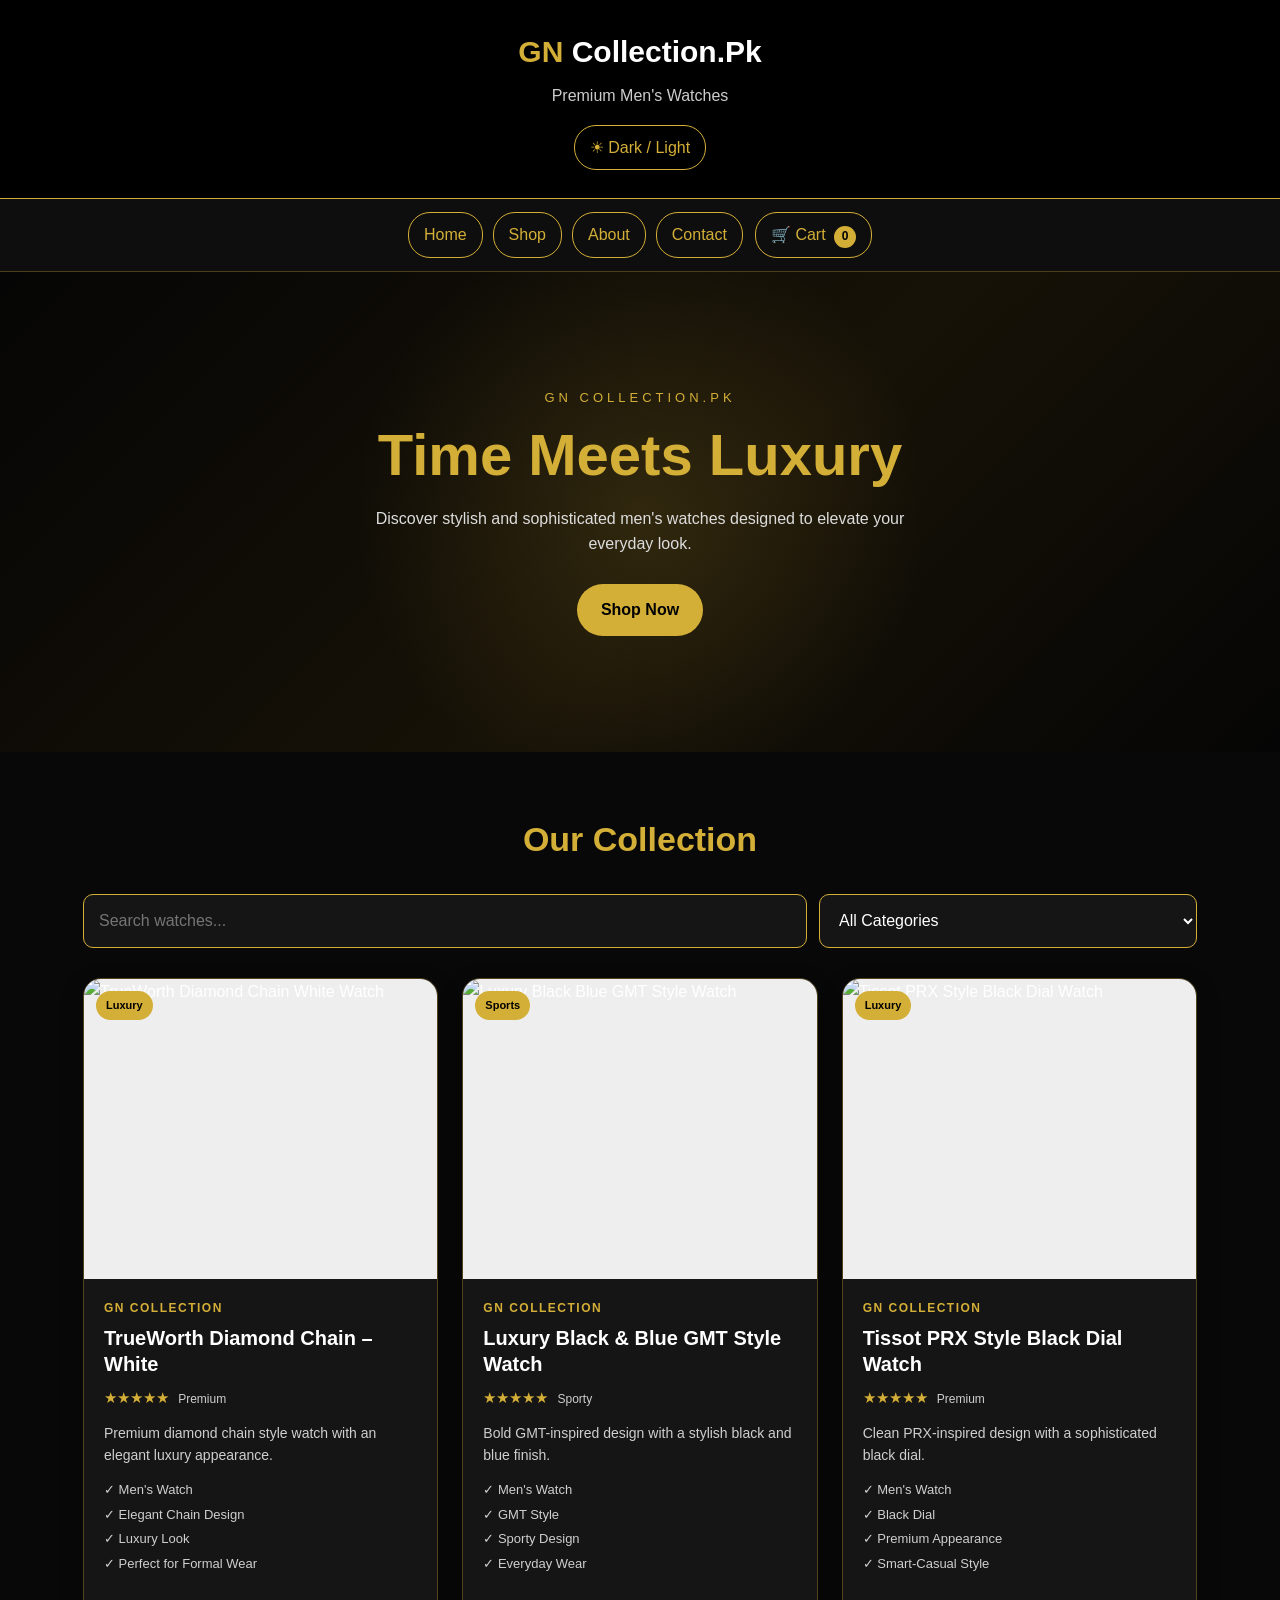
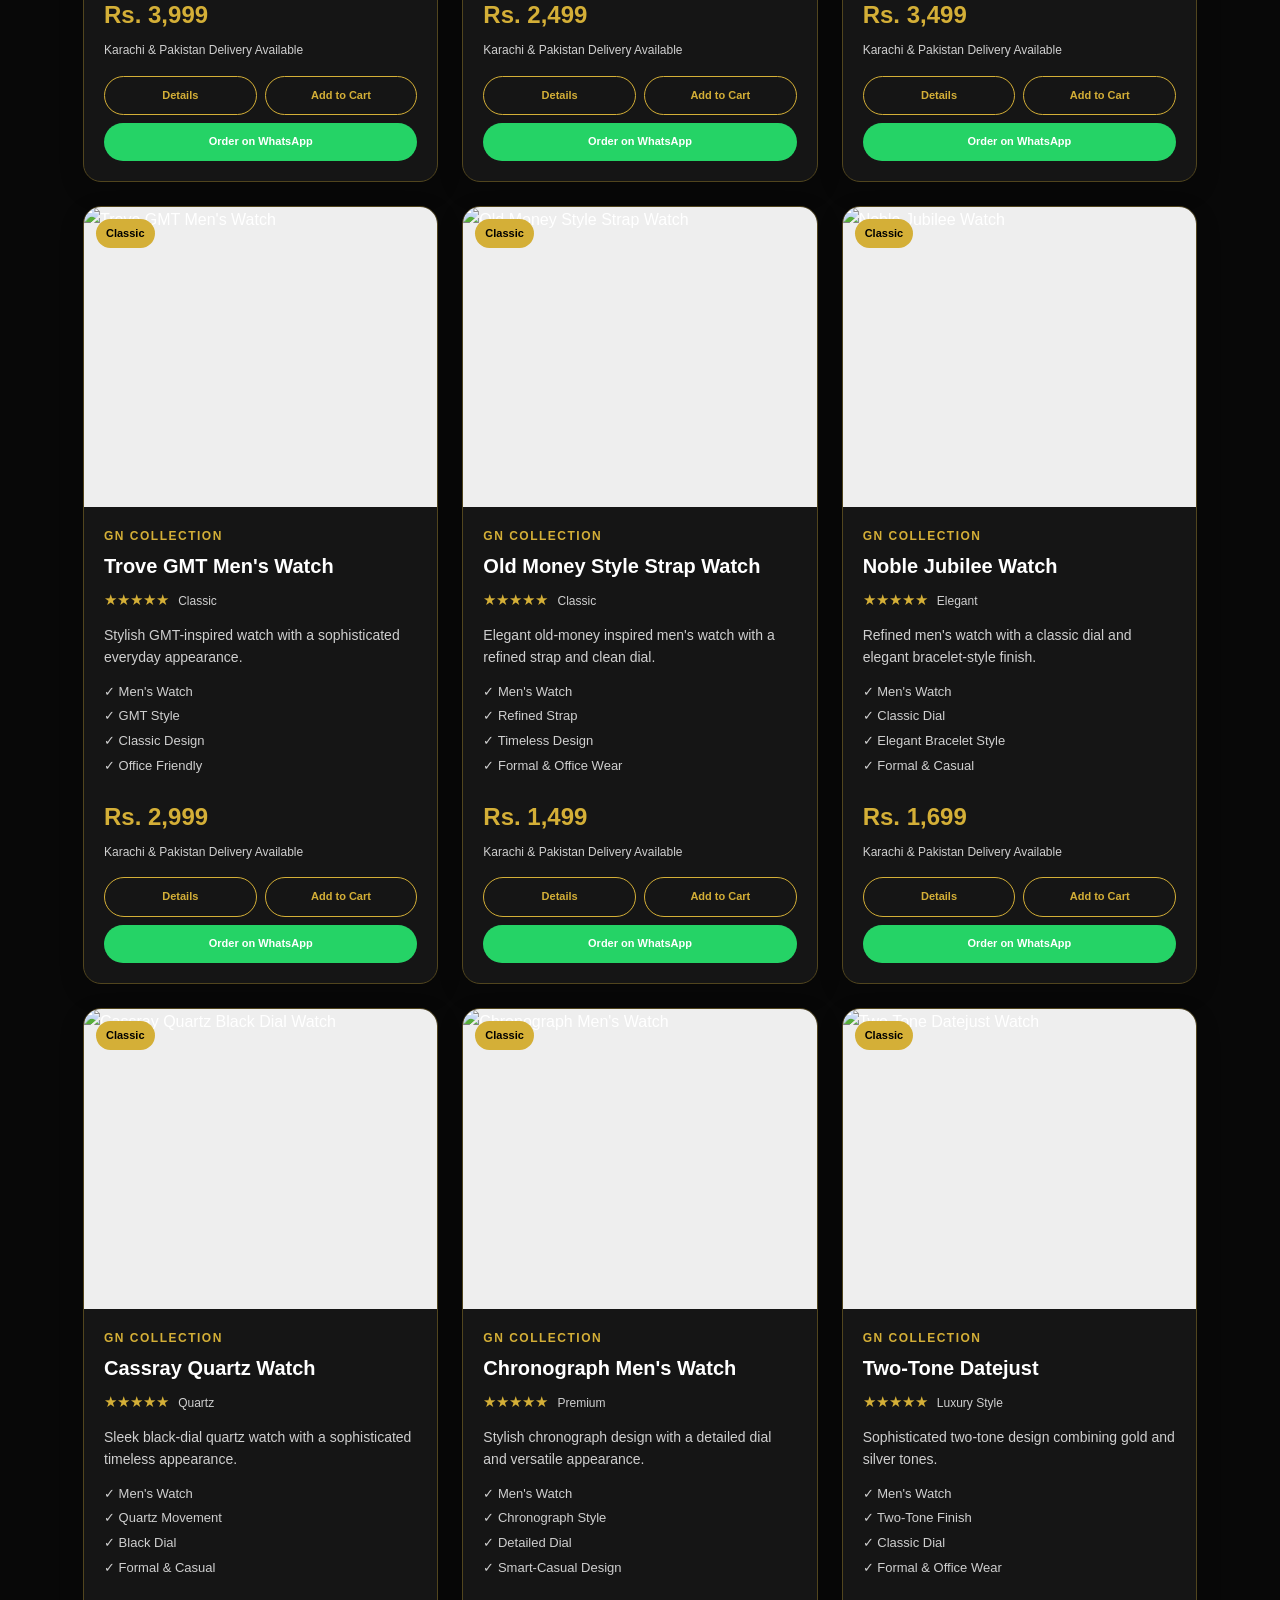
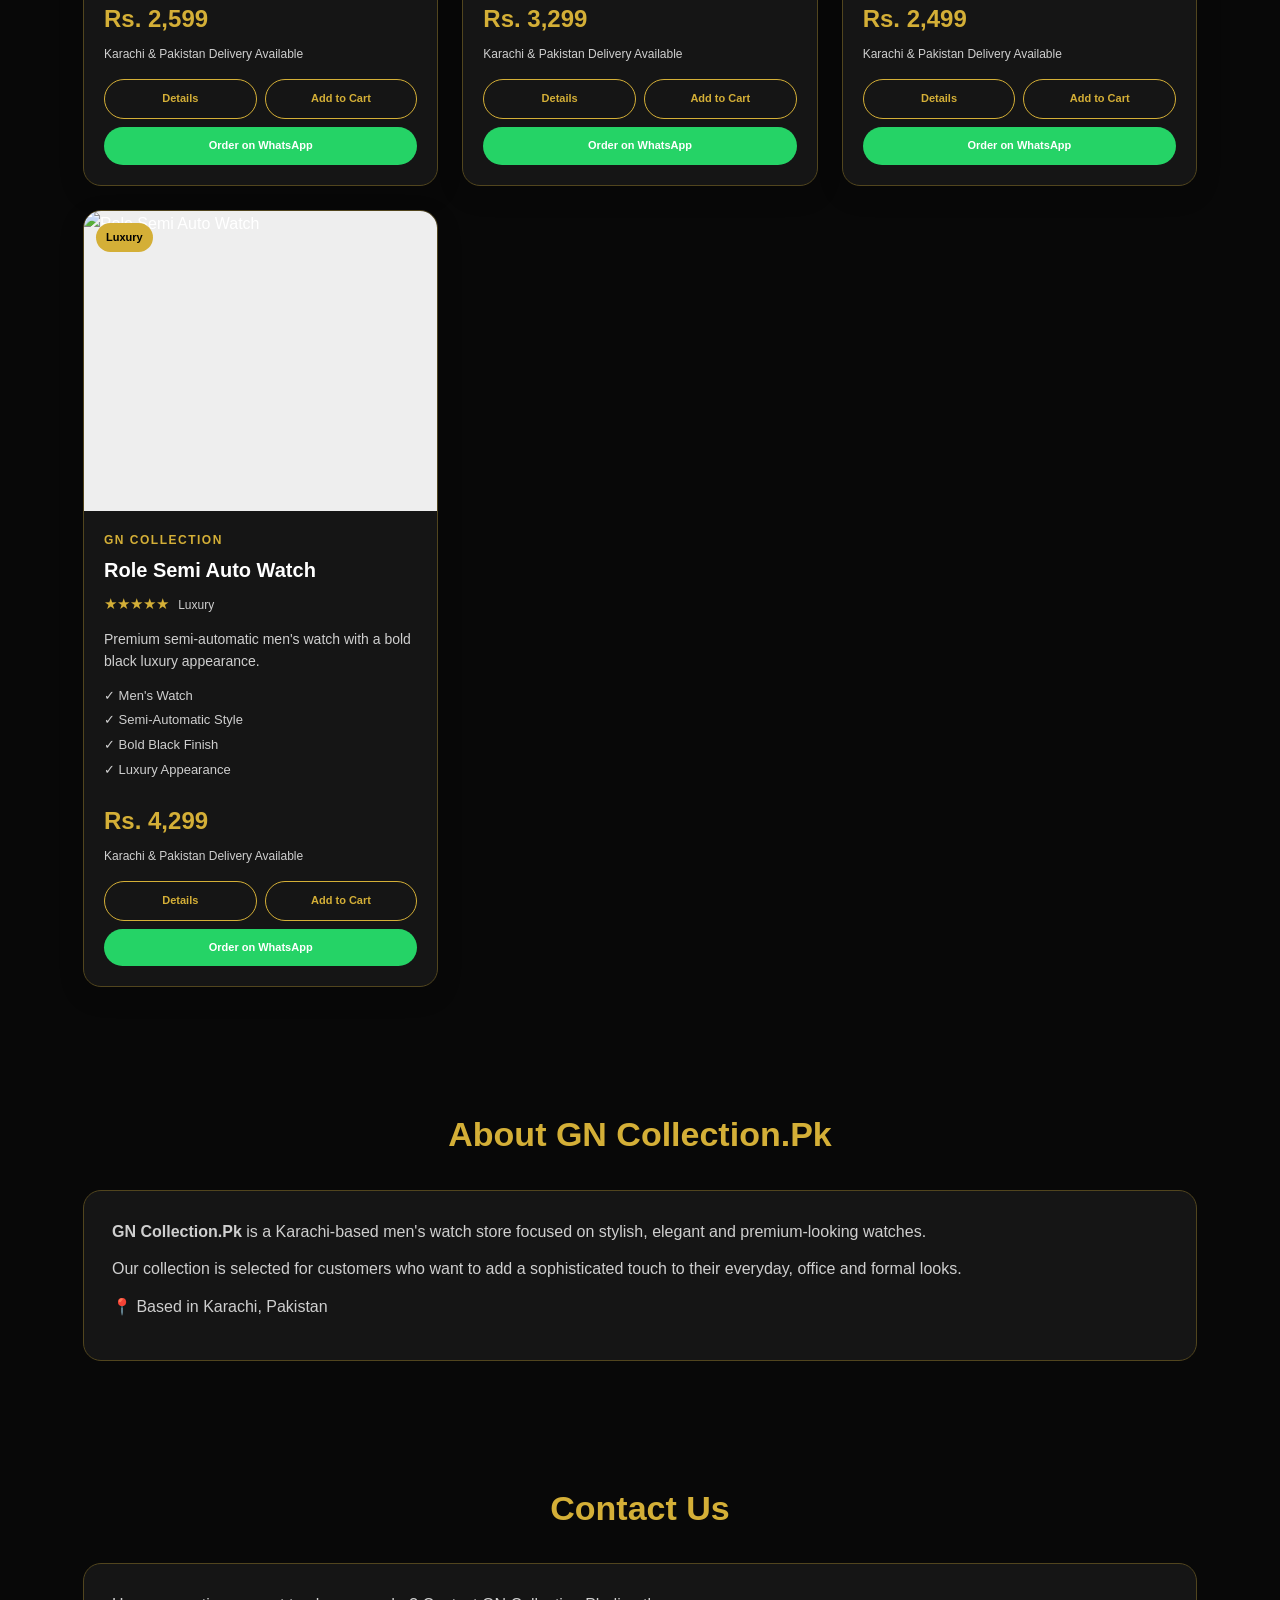
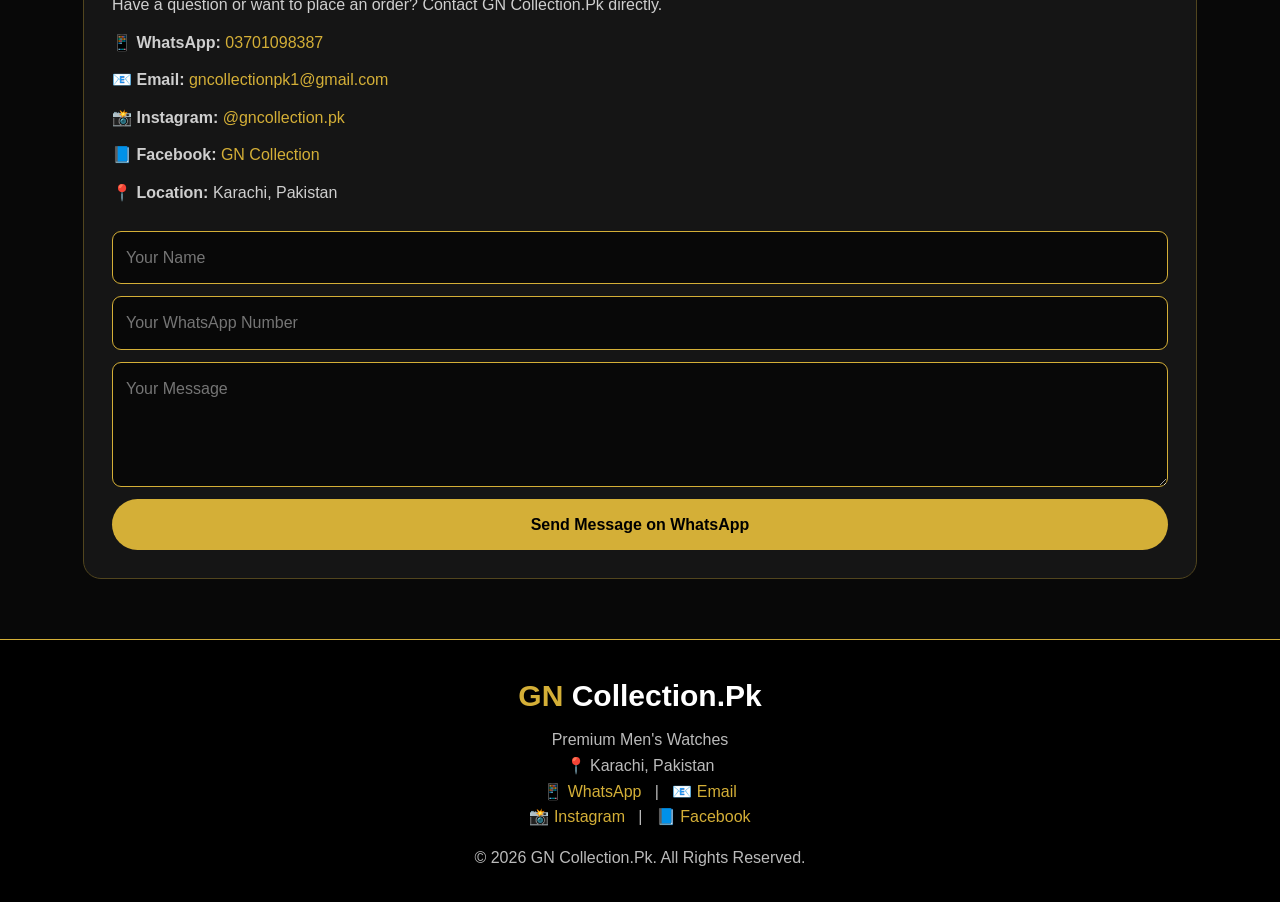
==== index.html @ aed79a35 "Rename index(3).html to index.html" ====
<!DOCTYPE html>
<html lang="en">

<head>
    <meta charset="UTF-8">

    <meta
        name="viewport"
        content="width=device-width, initial-scale=1.0"
    >

    <meta
        name="description"
        content="GN Collection.Pk - Premium men's watches in Karachi, Pakistan."
    >

    <title>GN Collection.Pk | Luxury Watches</title>

    <link
        rel="stylesheet"
        href="style.css"
    >
</head>

<body>

<!-- =========================
     HEADER
========================= -->

<header class="header">

    <div class="logo">
        GN <span>Collection.Pk</span>
    </div>

    <p>
        Premium Men's Watches
    </p>

    <button
        id="themeBtn"
        class="theme-btn"
        type="button"
    >
        ☀ Dark / Light
    </button>

</header>


<!-- =========================
     NAVBAR
========================= -->

<nav class="navbar">

    <div class="nav-links">

        <a href="#home">
            Home
        </a>

        <a href="#products">
            Shop
        </a>

        <a href="#about">
            About
        </a>

        <a href="#contact">
            Contact
        </a>

    </div>

    <button
        id="cartBtn"
        class="cart-button"
        type="button"
    >
        🛒 Cart
        <span id="cartCount">0</span>
    </button>

</nav>
<!-- =========================
     HERO SECTION
========================= -->

<section
    id="home"
    class="hero"
>

    <div class="hero-content">

        <p class="small-heading">
            GN COLLECTION.PK
        </p>

        <h1>
            Time Meets Luxury
        </h1>

        <p>
            Discover stylish and sophisticated men's watches
            designed to elevate your everyday look.
        </p>

        <a
            href="#products"
            class="gold-btn"
        >
            Shop Now
        </a>

    </div>

</section>


<!-- =========================
     PRODUCTS SECTION START
========================= -->

<section
    id="products"
    class="section"
>

    <h2>
        Our Collection
    </h2>

    <div class="filters">

        <input
            type="search"
            id="searchInput"
            placeholder="Search watches..."
            autocomplete="off"
        >

        <select id="categoryFilter">

            <option value="all">
                All Categories
            </option>

            <option value="luxury">
                Luxury
            </option>

            <option value="classic">
                Classic
            </option>

            <option value="sports">
                Sports
            </option>

        </select>

    </div>

    <div class="products-grid">
      <!-- =========================
     PRODUCT 1
========================= -->

        <article
            class="product-card"
            data-name="TrueWorth Diamond Chain White"
            data-category="luxury"
            data-product="TrueWorth Diamond Chain – White"
            data-price="3999"
            data-image="https://ahmedwatchs.com/wp-content/uploads/2026/08/IMG_1104-2-768x1024.webp"
            data-description="A premium diamond chain style men's watch designed for a luxurious and elegant appearance. Perfect for formal events, office wear and sophisticated outfits."
        >

            <div class="product-image">

                <span class="badge">
                    Luxury
                </span>

                <img
                    src="https://ahmedwatchs.com/wp-content/uploads/2026/08/IMG_1104-2-768x1024.webp"
                    alt="TrueWorth Diamond Chain White Watch"
                    loading="lazy"
                >

            </div>

            <div class="product-content">

                <span class="brand">
                    GN COLLECTION
                </span>

                <h3>
                    TrueWorth Diamond Chain – White
                </h3>

                <div class="stars">
                    ★★★★★
                    <span>Premium</span>
                </div>

                <p class="description">
                    Premium diamond chain style watch
                    with an elegant luxury appearance.
                </p>

                <ul class="features">
                    <li>✓ Men's Watch</li>
                    <li>✓ Elegant Chain Design</li>
                    <li>✓ Luxury Look</li>
                    <li>✓ Perfect for Formal Wear</li>
                </ul>

                <div class="price">
                    Rs. 3,999
                </div>

                <p class="delivery">
                    Karachi & Pakistan Delivery Available
                </p>

                <div class="product-buttons">

                    <button
                        class="details-btn"
                        type="button"
                    >
                        Details
                    </button>

                    <button
                        class="cart-btn"
                        type="button"
                    >
                        Add to Cart
                    </button>

                    <button
                        class="whatsapp-btn"
                        type="button"
                    >
                        Order on WhatsApp
                    </button>

                </div>

            </div>

        </article>


<!-- =========================
     PRODUCT 2
========================= -->

        <article
            class="product-card"
            data-name="Luxury Black Blue GMT Style Watch for Men"
            data-category="sports"
            data-product="Luxury Black & Blue GMT Style Watch for Men"
            data-price="2499"
            data-image="https://encrypted-tbn2.gstatic.com/images?q=tbn:ANd9GcTrc7oJUmNG7_oWK8KEg7Tzx_5FghoYUzKWG0Pr5sEJPsDsTeEPo"
            data-description="A bold black and blue GMT style men's watch designed for a sporty yet premium appearance. Suitable for everyday and smart-casual wear."
        >

            <div class="product-image">

                <span class="badge">
                    Sports
                </span>

                <img
                    src="https://encrypted-tbn2.gstatic.com/images?q=tbn:ANd9GcTrc7oJUmNG7_oWK8KEg7Tzx_5FghoYUzKWG0Pr5sEJPsDsTeEPo"
                    alt="Luxury Black Blue GMT Style Watch"
                    loading="lazy"
                >

            </div>

            <div class="product-content">

                <span class="brand">
                    GN COLLECTION
                </span>

                <h3>
                    Luxury Black & Blue GMT Style Watch
                </h3>

                <div class="stars">
                    ★★★★★
                    <span>Sporty</span>
                </div>

                <p class="description">
                    Bold GMT-inspired design with a
                    stylish black and blue finish.
                </p>

                <ul class="features">
                    <li>✓ Men's Watch</li>
                    <li>✓ GMT Style</li>
                    <li>✓ Sporty Design</li>
                    <li>✓ Everyday Wear</li>
                </ul>

                <div class="price">
                    Rs. 2,499
                </div>

                <p class="delivery">
                    Karachi & Pakistan Delivery Available
                </p>

                <div class="product-buttons">

                    <button
                        class="details-btn"
                        type="button"
                    >
                        Details
                    </button>

                    <button
                        class="cart-btn"
                        type="button"
                    >
                        Add to Cart
                    </button>

                    <button
                        class="whatsapp-btn"
                        type="button"
                    >
                        Order on WhatsApp
                    </button>

                </div>

            </div>

        </article>


<!-- =========================
     PRODUCT 3
========================= -->

        <article
            class="product-card"
            data-name="Tissot PRX Style Black Dial Watch"
            data-category="luxury"
            data-product="Tissot PRX Style Black Dial Watch"
            data-price="3499"
            data-image="https://cdn.shopify.com/s/files/1/0795/6879/7935/files/39588_t137.407.11.051.00.jpg?v=1771248951"
            data-description="A sleek PRX-inspired men's watch featuring a sophisticated black dial and premium integrated bracelet style. Ideal for formal and smart-casual outfits."
        >

            <div class="product-image">

                <span class="badge">
                    Luxury
                </span>

                <img
                    src="https://cdn.shopify.com/s/files/1/0795/6879/7935/files/39588_t137.407.11.051.00.jpg?v=1771248951"
                    alt="Tissot PRX Style Black Dial Watch"
                    loading="lazy"
                >

            </div>

            <div class="product-content">

                <span class="brand">
                    GN COLLECTION
                </span>

                <h3>
                    Tissot PRX Style Black Dial Watch
                </h3>

                <div class="stars">
                    ★★★★★
                    <span>Premium</span>
                </div>

                <p class="description">
                    Clean PRX-inspired design with a
                    sophisticated black dial.
                </p>

                <ul class="features">
                    <li>✓ Men's Watch</li>
                    <li>✓ Black Dial</li>
                    <li>✓ Premium Appearance</li>
                    <li>✓ Smart-Casual Style</li>
                </ul>

                <div class="price">
                    Rs. 3,499
                </div>

                <p class="delivery">
                    Karachi & Pakistan Delivery Available
                </p>

                <div class="product-buttons">

                    <button
                        class="details-btn"
                        type="button"
                    >
                        Details
                    </button>

                    <button
                        class="cart-btn"
                        type="button"
                    >
                        Add to Cart
                    </button>

                    <button
                        class="whatsapp-btn"
                        type="button"
                    >
                        Order on WhatsApp
                    </button>

                </div>

            </div>

        </article>
        <!-- =========================
     PRODUCT 4
========================= -->

        <article
            class="product-card"
            data-name="Trove GMT Men's Watch"
            data-category="classic"
            data-product="Trove GMT Men's Watch"
            data-price="2999"
            data-image="https://dreamspakistan.com/cdn/shop/files/74692_large.png?v=1760513655"
            data-description="A refined GMT-style men's watch with a versatile classic design. Perfect for everyday wear, office outfits and smart-casual styling."
        >

            <div class="product-image">

                <span class="badge">
                    Classic
                </span>

                <img
                    src="https://dreamspakistan.com/cdn/shop/files/74692_large.png?v=1760513655"
                    alt="Trove GMT Men's Watch"
                    loading="lazy"
                >

            </div>

            <div class="product-content">

                <span class="brand">
                    GN COLLECTION
                </span>

                <h3>
                    Trove GMT Men's Watch
                </h3>

                <div class="stars">
                    ★★★★★
                    <span>Classic</span>
                </div>

                <p class="description">
                    Stylish GMT-inspired watch with a
                    sophisticated everyday appearance.
                </p>

                <ul class="features">
                    <li>✓ Men's Watch</li>
                    <li>✓ GMT Style</li>
                    <li>✓ Classic Design</li>
                    <li>✓ Office Friendly</li>
                </ul>

                <div class="price">
                    Rs. 2,999
                </div>

                <p class="delivery">
                    Karachi & Pakistan Delivery Available
                </p>

                <div class="product-buttons">

                    <button
                        class="details-btn"
                        type="button"
                    >
                        Details
                    </button>

                    <button
                        class="cart-btn"
                        type="button"
                    >
                        Add to Cart
                    </button>

                    <button
                        class="whatsapp-btn"
                        type="button"
                    >
                        Order on WhatsApp
                    </button>

                </div>

            </div>

        </article>


<!-- =========================
     PRODUCT 5
========================= -->

        <article
            class="product-card"
            data-name="Old Money Style Strap Watch"
            data-category="classic"
            data-product="Old Money Style Strap Watch"
            data-price="1499"
            data-image="https://encrypted-tbn0.gstatic.com/images?q=tbn:ANd9GcQk8qcs5dX7FuO2rkWTfQ1q2J4iXPY_sTSKDw&s"
            data-description="Elegant old-money inspired men's watch with a refined strap, clean dial and timeless design. Perfect for formal wear, office looks and smart casual outfits."
        >

            <div class="product-image">

                <span class="badge">
                    Classic
                </span>

                <img
                    src="https://encrypted-tbn0.gstatic.com/images?q=tbn:ANd9GcQk8qcs5dX7FuO2rkWTfQ1q2J4iXPY_sTSKDw&s"
                    alt="Old Money Style Strap Watch"
                    loading="lazy"
                >

            </div>

            <div class="product-content">

                <span class="brand">
                    GN COLLECTION
                </span>

                <h3>
                    Old Money Style Strap Watch
                </h3>

                <div class="stars">
                    ★★★★★
                    <span>Classic</span>
                </div>

                <p class="description">
                    Elegant old-money inspired men's watch
                    with a refined strap and clean dial.
                </p>

                <ul class="features">
                    <li>✓ Men's Watch</li>
                    <li>✓ Refined Strap</li>
                    <li>✓ Timeless Design</li>
                    <li>✓ Formal & Office Wear</li>
                </ul>

                <div class="price">
                    Rs. 1,499
                </div>

                <p class="delivery">
                    Karachi & Pakistan Delivery Available
                </p>

                <div class="product-buttons">

                    <button
                        class="details-btn"
                        type="button"
                    >
                        Details
                    </button>

                    <button
                        class="cart-btn"
                        type="button"
                    >
                        Add to Cart
                    </button>

                    <button
                        class="whatsapp-btn"
                        type="button"
                    >
                        Order on WhatsApp
                    </button>

                </div>

            </div>

        </article>


<!-- =========================
     PRODUCT 6
========================= -->

        <article
            class="product-card"
            data-name="Noble Jubilee Watch"
            data-category="classic"
            data-product="Noble Jubilee Watch"
            data-price="1699"
            data-image="https://ahmedwatchs.com/wp-content/uploads/2026/09/WhatsApp-Image-2026-09-14-at-5.52.17-PM-1.webp"
            data-description="A refined and timeless men's watch designed for a sophisticated everyday look. The Noble Jubilee Watch combines a classic dial with an elegant bracelet-style finish, making it a versatile choice for office wear, formal occasions and smart casual outfits."
        >

            <div class="product-image">

                <span class="badge">
                    Classic
                </span>

                <img
                    src="https://ahmedwatchs.com/wp-content/uploads/2026/09/WhatsApp-Image-2026-09-14-at-5.52.17-PM-1.webp"
                    alt="Noble Jubilee Watch"
                    loading="lazy"
                >

            </div>

            <div class="product-content">

                <span class="brand">
                    GN COLLECTION
                </span>

                <h3>
                    Noble Jubilee Watch
                </h3>

                <div class="stars">
                    ★★★★★
                    <span>Elegant</span>
                </div>

                <p class="description">
                    Refined men's watch with a classic dial
                    and elegant bracelet-style finish.
                </p>

                <ul class="features">
                    <li>✓ Men's Watch</li>
                    <li>✓ Classic Dial</li>
                    <li>✓ Elegant Bracelet Style</li>
                    <li>✓ Formal & Casual</li>
                </ul>

                <div class="price">
                    Rs. 1,699
                </div>

                <p class="delivery">
                    Karachi & Pakistan Delivery Available
                </p>

                <div class="product-buttons">

                    <button
                        class="details-btn"
                        type="button"
                    >
                        Details
                    </button>

                    <button
                        class="cart-btn"
                        type="button"
                    >
                        Add to Cart
                    </button>

                    <button
                        class="whatsapp-btn"
                        type="button"
                    >
                        Order on WhatsApp
                    </button>

                </div>

            </div>

        </article>
        <!-- =========================
     PRODUCT 7
========================= -->

        <article
            class="product-card"
            data-name="Cassray Quartz Watch Black Dial"
            data-category="classic"
            data-product="Cassray Quartz Watch (Black Dial)"
            data-price="2599"
            data-image="https://encrypted-tbn2.gstatic.com/images?q=tbn:ANd9GcQ-Qg7S8ELN82mwHUjFeKbwgM1Plh3MVB5c_Y-k-RddZRY7NPvk"
            data-description="A sleek and sophisticated black-dial quartz watch designed for a clean and timeless look. The Cassray Quartz Watch adds a refined touch to both formal and smart-casual outfits, making it a versatile choice for everyday wear and special occasions."
        >

            <div class="product-image">

                <span class="badge">
                    Classic
                </span>

                <img
                    src="https://encrypted-tbn2.gstatic.com/images?q=tbn:ANd9GcQ-Qg7S8ELN82mwHUjFeKbwgM1Plh3MVB5c_Y-k-RddZRY7NPvk"
                    alt="Cassray Quartz Black Dial Watch"
                    loading="lazy"
                >

            </div>

            <div class="product-content">

                <span class="brand">
                    GN COLLECTION
                </span>

                <h3>
                    Cassray Quartz Watch
                </h3>

                <div class="stars">
                    ★★★★★
                    <span>Quartz</span>
                </div>

                <p class="description">
                    Sleek black-dial quartz watch with
                    a sophisticated timeless appearance.
                </p>

                <ul class="features">
                    <li>✓ Men's Watch</li>
                    <li>✓ Quartz Movement</li>
                    <li>✓ Black Dial</li>
                    <li>✓ Formal & Casual</li>
                </ul>

                <div class="price">
                    Rs. 2,599
                </div>

                <p class="delivery">
                    Karachi & Pakistan Delivery Available
                </p>

                <div class="product-buttons">

                    <button
                        class="details-btn"
                        type="button"
                    >
                        Details
                    </button>

                    <button
                        class="cart-btn"
                        type="button"
                    >
                        Add to Cart
                    </button>

                    <button
                        class="whatsapp-btn"
                        type="button"
                    >
                        Order on WhatsApp
                    </button>

                </div>

            </div>

        </article>


<!-- =========================
     PRODUCT 8
========================= -->

        <article
            class="product-card"
            data-name="Chronograph Men's Watch"
            data-category="classic"
            data-product="Chronograph Men's Watch"
            data-price="3299"
            data-image="https://ahmedwatchs.com/wp-content/uploads/2026/08/IMG_1247-2-430x573.webp"
            data-description="A stylish chronograph men's watch with a sophisticated and versatile design. Its detailed dial gives a premium appearance while the classic silhouette makes it suitable for everyday wear, office outfits, formal occasions and smart-casual looks."
        >

            <div class="product-image">

                <span class="badge">
                    Classic
                </span>

                <img
                    src="https://ahmedwatchs.com/wp-content/uploads/2026/08/IMG_1247-2-430x573.webp"
                    alt="Chronograph Men's Watch"
                    loading="lazy"
                >

            </div>

            <div class="product-content">

                <span class="brand">
                    GN COLLECTION
                </span>

                <h3>
                    Chronograph Men's Watch
                </h3>

                <div class="stars">
                    ★★★★★
                    <span>Premium</span>
                </div>

                <p class="description">
                    Stylish chronograph design with a
                    detailed dial and versatile appearance.
                </p>

                <ul class="features">
                    <li>✓ Men's Watch</li>
                    <li>✓ Chronograph Style</li>
                    <li>✓ Detailed Dial</li>
                    <li>✓ Smart-Casual Design</li>
                </ul>

                <div class="price">
                    Rs. 3,299
                </div>

                <p class="delivery">
                    Karachi & Pakistan Delivery Available
                </p>

                <div class="product-buttons">

                    <button
                        class="details-btn"
                        type="button"
                    >
                        Details
                    </button>

                    <button
                        class="cart-btn"
                        type="button"
                    >
                        Add to Cart
                    </button>

                    <button
                        class="whatsapp-btn"
                        type="button"
                    >
                        Order on WhatsApp
                    </button>

                </div>

            </div>

        </article>


<!-- =========================
     PRODUCT 9
========================= -->

        <article
            class="product-card"
            data-name="Two Tone Datejust"
            data-category="classic"
            data-product="Two-Tone Datejust"
            data-price="2499"
            data-image="https://pk-live-21.slatic.net/kf/S1b7a1803a6b041ea9257ac68a4dc4cb91.jpg"
            data-description="A sophisticated two-tone men's watch inspired by timeless luxury styling. Featuring a refined combination of gold and silver tones with a classic dial design, the Two-Tone Datejust is perfect for elevating formal, office and smart-casual looks."
        >

            <div class="product-image">

                <span class="badge">
                    Classic
                </span>

                <img
                    src="https://pk-live-21.slatic.net/kf/S1b7a1803a6b041ea9257ac68a4dc4cb91.jpg"
                    alt="Two Tone Datejust Watch"
                    loading="lazy"
                >

            </div>

            <div class="product-content">

                <span class="brand">
                    GN COLLECTION
                </span>

                <h3>
                    Two-Tone Datejust
                </h3>

                <div class="stars">
                    ★★★★★
                    <span>Luxury Style</span>
                </div>

                <p class="description">
                    Sophisticated two-tone design combining
                    gold and silver tones.
                </p>

                <ul class="features">
                    <li>✓ Men's Watch</li>
                    <li>✓ Two-Tone Finish</li>
                    <li>✓ Classic Dial</li>
                    <li>✓ Formal & Office Wear</li>
                </ul>

                <div class="price">
                    Rs. 2,499
                </div>

                <p class="delivery">
                    Karachi & Pakistan Delivery Available
                </p>

                <div class="product-buttons">

                    <button
                        class="details-btn"
                        type="button"
                    >
                        Details
                    </button>

                    <button
                        class="cart-btn"
                        type="button"
                    >
                        Add to Cart
                    </button>

                    <button
                        class="whatsapp-btn"
                        type="button"
                    >
                        Order on WhatsApp
                    </button>

                </div>

            </div>

        </article>


<!-- =========================
     PRODUCT 10
========================= -->

        <article
            class="product-card"
            data-name="Role Semi Auto Watch"
            data-category="luxury"
            data-product="Role Semi Auto Watch"
            data-price="4299"
            data-image="https://ahmedwatchs.com/wp-content/uploads/2026/08/black-430x573.webp"
            data-description="A premium semi-automatic men's watch designed for a sophisticated and luxurious appearance. Featuring a bold black finish and an elegant classic design, the Role Semi Auto Watch is an ideal choice for formal occasions, office wear and refined everyday styling."
        >

            <div class="product-image">

                <span class="badge">
                    Luxury
                </span>

                <img
                    src="https://ahmedwatchs.com/wp-content/uploads/2026/08/black-430x573.webp"
                    alt="Role Semi Auto Watch"
                    loading="lazy"
                >

            </div>

            <div class="product-content">

                <span class="brand">
                    GN COLLECTION
                </span>

                <h3>
                    Role Semi Auto Watch
                </h3>

                <div class="stars">
                    ★★★★★
                    <span>Luxury</span>
                </div>

                <p class="description">
                    Premium semi-automatic men's watch
                    with a bold black luxury appearance.
                </p>

                <ul class="features">
                    <li>✓ Men's Watch</li>
                    <li>✓ Semi-Automatic Style</li>
                    <li>✓ Bold Black Finish</li>
                    <li>✓ Luxury Appearance</li>
                </ul>

                <div class="price">
                    Rs. 4,299
                </div>

                <p class="delivery">
                    Karachi & Pakistan Delivery Available
                </p>

                <div class="product-buttons">

                    <button
                        class="details-btn"
                        type="button"
                    >
                        Details
                    </button>

                    <button
                        class="cart-btn"
                        type="button"
                    >
                        Add to Cart
                    </button>

                    <button
                        class="whatsapp-btn"
                        type="button"
                    >
                        Order on WhatsApp
                    </button>

                </div>

            </div>

        </article>
        <!-- =========================
     PRODUCTS SECTION CLOSE
========================= -->

    </div>

    <p
        id="noProducts"
        class="no-products"
        hidden
    >
        No watches found.
    </p>

</section>


<!-- =========================
     ABOUT SECTION
========================= -->

<section
    id="about"
    class="section"
>

    <h2>
        About GN Collection.Pk
    </h2>

    <div class="info-box">

        <p>
            <strong>GN Collection.Pk</strong>
            is a Karachi-based men's watch store
            focused on stylish, elegant and premium-looking
            watches.
        </p>

        <p>
            Our collection is selected for customers who
            want to add a sophisticated touch to their
            everyday, office and formal looks.
        </p>

        <p>
            📍 Based in Karachi, Pakistan
        </p>

    </div>

</section>


<!-- =========================
     CONTACT SECTION
========================= -->

<section
    id="contact"
    class="section"
>

    <h2>
        Contact Us
    </h2>

    <div class="info-box">

        <p>
            Have a question or want to place an order?
            Contact GN Collection.Pk directly.
        </p>

        <p>
            📱
            <strong>WhatsApp:</strong>

            <a
                href="https://wa.me/923701098387"
                target="_blank"
                rel="noopener noreferrer"
            >
                03701098387
            </a>
        </p>

        <p>
            📧
            <strong>Email:</strong>

            <a
                href="mailto:gncollectionpk1@gmail.com"
            >
                gncollectionpk1@gmail.com
            </a>
        </p>

        <p>
            📸
            <strong>Instagram:</strong>

            <a
                href="https://www.instagram.com/gncollection.pk/"
                target="_blank"
                rel="noopener noreferrer"
            >
                @gncollection.pk
            </a>
        </p>

        <p>
            📘
            <strong>Facebook:</strong>

            <a
                href="https://www.facebook.com/share/1Cb3wBp1dG/"
                target="_blank"
                rel="noopener noreferrer"
            >
                GN Collection
            </a>
        </p>

        <p>
            📍
            <strong>Location:</strong>
            Karachi, Pakistan
        </p>

        <form id="contactForm">

            <input
                type="text"
                id="customerName"
                placeholder="Your Name"
                required
            >

            <input
                type="tel"
                id="customerNumber"
                placeholder="Your WhatsApp Number"
                required
            >

            <textarea
                id="customerMessage"
                placeholder="Your Message"
                required
            ></textarea>

            <button
                type="submit"
                class="gold-btn"
            >
                Send Message on WhatsApp
            </button>

        </form>

    </div>

</section>
<!-- =========================
     FOOTER
========================= -->

<footer>

    <div class="logo">
        GN <span>Collection.Pk</span>
    </div>

    <p>
        Premium Men's Watches
    </p>

    <p>
        📍 Karachi, Pakistan
    </p>

    <p>
        📱
        <a
            href="https://wa.me/923701098387"
            target="_blank"
            rel="noopener noreferrer"
        >
            WhatsApp
        </a>

        &nbsp; | &nbsp;

        📧
        <a
            href="mailto:gncollectionpk1@gmail.com"
        >
            Email
        </a>
    </p>

    <p>

        📸
        <a
            href="https://www.instagram.com/gncollection.pk/"
            target="_blank"
            rel="noopener noreferrer"
        >
            Instagram
        </a>

        &nbsp; | &nbsp;

        📘
        <a
            href="https://www.facebook.com/share/1Cb3wBp1dG/"
            target="_blank"
            rel="noopener noreferrer"
        >
            Facebook
        </a>

    </p>

    <p style="margin-top:15px;">
        © 2026 GN Collection.Pk.
        All Rights Reserved.
    </p>

</footer>
<!-- =========================
     PRODUCT MODAL
========================= -->

<div
    id="productModal"
    class="modal"
    aria-hidden="true"
>

    <div class="modal-content product-modal-content">

        <button
            id="closeModal"
            class="close-btn"
            type="button"
            aria-label="Close"
        >
            ×
        </button>

        <img
            id="modalImage"
            src=""
            alt=""
        >

        <span
            id="modalBrand"
            class="brand"
        >
            GN COLLECTION
        </span>

        <h2 id="modalTitle">
            Product
        </h2>

        <div
            id="modalStars"
            class="stars"
        >
            ★★★★★
        </div>

        <p id="modalDescription">
            Product description
        </p>

        <div
            id="modalPrice"
            class="price"
        >
            Rs. 0
        </div>

        <button
            id="modalCartBtn"
            class="gold-btn"
            type="button"
        >
            Add to Cart
        </button>

        <button
            id="modalOrderBtn"
            class="whatsapp-btn modal-whatsapp"
            type="button"
        >
            Order on WhatsApp
        </button>

    </div>

</div>


<!-- =========================
     CART MODAL
========================= -->

<div
    id="cartModal"
    class="modal"
    aria-hidden="true"
>

    <div class="modal-content cart-modal-content">

        <button
            id="closeCart"
            class="close-btn"
            type="button"
            aria-label="Close"
        >
            ×
        </button>

        <h2>
            Your Cart
        </h2>

        <div id="cartItems"></div>

        <div
            id="cartTotal"
            class="cart-total"
        ></div>

        <button
            id="cartOrderBtn"
            class="gold-btn"
            type="button"
        >
            Order Cart on WhatsApp
        </button>

    </div>

</div>


<!-- =========================
     JAVASCRIPT
========================= -->

<link rel="stylesheet" href="style.css">
<script src="script.js"></script>

</body>

</html>
---- style.css ----
* {
    margin: 0;
    padding: 0;
    box-sizing: border-box;
}

html {
    scroll-behavior: smooth;
}

:root {
    --gold: #d4af37;
    --gold-light: #f0cf61;
    --bg: #080808;
    --card: #151515;
    --text: #ffffff;
    --muted: #cfcfcf;
    --border: #51451e;
}

body {
    font-family: Arial, Helvetica, sans-serif;
    background: var(--bg);
    color: var(--text);
    line-height: 1.6;
    transition: 0.3s ease;
    overflow-x: hidden;
}

body.light-mode {
    --bg: #f5f5f5;
    --card: #ffffff;
    --text: #111111;
    --muted: #555555;
    --border: #d4af37;
}

a {
    color: var(--gold);
    text-decoration: none;
}

button,
input,
select,
textarea {
    font: inherit;
}

button {
    cursor: pointer;
}


/* =========================
   HEADER
========================= */

.header {
    text-align: center;
    padding: 28px 15px;
    background: #000;
    border-bottom: 1px solid var(--gold);
}

.logo {
    font-size: 30px;
    font-weight: 800;
    color: var(--gold);
}

.logo span {
    color: #fff;
}

.header p {
    margin-top: 7px;
    color: #ccc;
}

.theme-btn {
    margin-top: 16px;
    padding: 9px 15px;
    border: 1px solid var(--gold);
    border-radius: 22px;
    background: transparent;
    color: var(--gold);
    transition: 0.25s ease;
}

.theme-btn:hover {
    background: var(--gold);
    color: #000;
}


/* =========================
   NAVBAR
========================= */

.navbar {
    position: sticky;
    top: 0;
    z-index: 50;

    display: flex;
    justify-content: center;
    align-items: center;
    gap: 12px;
    flex-wrap: wrap;

    padding: 13px 15px;

    background: rgba(15, 15, 15, 0.96);
    backdrop-filter: blur(8px);

    border-bottom: 1px solid rgba(212, 175, 55, 0.3);
}

.nav-links {
    display: flex;
    justify-content: center;
    gap: 10px;
    flex-wrap: wrap;
}

.navbar a,
.cart-button {
    padding: 9px 15px;
    border: 1px solid var(--gold);
    border-radius: 22px;

    color: var(--gold);
    background: transparent;

    transition: 0.25s ease;
}

.navbar a:hover,
.cart-button:hover {
    background: var(--gold);
    color: #000;
}

.cart-button {
    white-space: nowrap;
}

#cartCount {
    display: inline-flex;
    align-items: center;
    justify-content: center;

    min-width: 22px;
    height: 22px;

    margin-left: 4px;
    padding: 2px 6px;

    border-radius: 50%;

    background: var(--gold);
    color: #000;

    font-size: 12px;
    font-weight: bold;
}
/* =========================
   HERO SECTION
========================= */

.hero {
    min-height: 480px;

    display: flex;
    align-items: center;
    justify-content: center;

    text-align: center;

    padding: 55px 20px;

    background:
        radial-gradient(
            circle at center,
            rgba(212, 175, 55, 0.14),
            transparent 42%
        ),
        linear-gradient(
            135deg,
            #050505,
            #171207 55%,
            #050505
        );
}

.light-mode .hero {
    background: linear-gradient(
        135deg,
        #ffffff,
        #f5efd9,
        #ffffff
    );
}

.hero-content {
    max-width: 700px;
}

.small-heading {
    color: var(--gold);
    letter-spacing: 4px;
    font-size: 13px;
    margin-bottom: 14px;
}

.hero h1 {
    color: var(--gold);

    font-size: clamp(34px, 6vw, 58px);
    line-height: 1.12;

    margin-bottom: 18px;
}

.hero p:not(.small-heading) {
    max-width: 570px;
    margin: 0 auto 27px;

    color: #ddd;
    font-size: 16px;
}

.light-mode .hero p:not(.small-heading) {
    color: #444;
}

.gold-btn {
    display: inline-block;

    border: 0;
    border-radius: 28px;

    padding: 13px 24px;

    background: var(--gold);
    color: #000;

    font-weight: 800;

    transition: 0.25s ease;
}

.gold-btn:hover {
    background: var(--gold-light);
    transform: translateY(-2px);
}


/* =========================
   SECTION
========================= */

.section {
    width: min(1150px, 100%);
    margin: auto;
    padding: 60px 18px;
}

.section h2 {
    text-align: center;

    color: var(--gold);

    font-size: clamp(25px, 4vw, 34px);

    margin-bottom: 28px;
}


/* =========================
   SEARCH + FILTER
========================= */

.filters {
    display: flex;
    gap: 12px;
    margin-bottom: 30px;
}

.filters input,
.filters select {
    width: 100%;

    padding: 13px 15px;

    border: 1px solid var(--gold);
    border-radius: 10px;

    background: var(--card);
    color: var(--text);

    outline: none;
}

.filters input {
    flex: 2;
}

.filters select {
    flex: 1;
    min-width: 190px;
}

.filters input:focus,
.filters select:focus {
    box-shadow:
        0 0 0 2px rgba(212, 175, 55, 0.18);
}


/* =========================
   PRODUCTS GRID
========================= */

.products-grid {
    display: grid;

    grid-template-columns:
        repeat(3, minmax(0, 1fr));

    gap: 24px;
}


/* =========================
   PRODUCT CARD
========================= */

.product-card {
    display: flex;
    flex-direction: column;

    overflow: hidden;

    background: var(--card);

    border: 1px solid var(--border);
    border-radius: 18px;

    transition: 0.25s ease;

    box-shadow:
        0 8px 25px rgba(0, 0, 0, 0.18);
}

.product-card:hover {
    transform: translateY(-6px);

    border-color: var(--gold);

    box-shadow:
        0 15px 35px rgba(212, 175, 55, 0.12);
}


/* =========================
   PRODUCT IMAGE
========================= */

.product-image {
    position: relative;

    height: 300px;

    background: #eee;

    overflow: hidden;
}

.product-image img {
    width: 100%;
    height: 100%;

    display: block;

    object-fit: cover;

    transition: 0.35s ease;
}

.product-card:hover .product-image img {
    transform: scale(1.04);
}


/* =========================
   PRODUCT BADGE
========================= */

.badge {
    position: absolute;

    top: 12px;
    left: 12px;

    z-index: 2;

    padding: 6px 10px;

    border-radius: 20px;

    background: var(--gold);
    color: #000;

    font-size: 11px;
    font-weight: 800;
}


/* =========================
   PRODUCT CONTENT
========================= */

.product-content {
    display: flex;
    flex-direction: column;

    flex: 1;

    padding: 20px;
}

.brand {
    display: block;

    color: var(--gold);

    font-size: 12px;
    font-weight: 800;

    letter-spacing: 1.5px;

    margin-bottom: 7px;
}

.product-content h3 {
    font-size: 20px;
    line-height: 1.3;

    margin-bottom: 9px;

    color: var(--text);
}

.stars {
    color: var(--gold);

    font-size: 15px;

    margin-bottom: 12px;
}

.stars span {
    color: var(--muted);

    font-size: 12px;

    margin-left: 5px;
}

.description {
    color: var(--muted);

    font-size: 14px;

    margin-bottom: 13px;
}

.features {
    list-style: none;

    color: var(--muted);

    font-size: 13px;

    display: grid;
    gap: 4px;

    margin-bottom: 14px;
}


/* =========================
   PRICE
========================= */

.price {
    color: var(--gold);

    font-size: 24px;
    font-weight: 800;

    margin: 7px 0;
}

.delivery {
    color: var(--muted);

    font-size: 12px;

    margin-bottom: 15px;
}
/* =========================
   PRODUCT BUTTONS
========================= */

.product-buttons {
    display: grid;

    grid-template-columns: 1fr 1fr;

    gap: 8px;

    margin-top: auto;
}

.product-buttons button {
    padding: 10px 8px;

    border-radius: 20px;

    font-size: 11px;
    font-weight: 700;

    transition: 0.25s ease;
}

.details-btn,
.cart-btn {
    color: var(--gold);

    background: transparent;

    border: 1px solid var(--gold);
}

.details-btn:hover,
.cart-btn:hover {
    background: var(--gold);
    color: #000;
}

.whatsapp-btn {
    background: #25d366;
    color: #fff;

    border: 0;
}

.whatsapp-btn:hover {
    background: #1ebe5d;

    transform: translateY(-1px);
}

.product-buttons .whatsapp-btn {
    grid-column: 1 / -1;
}


/* =========================
   NO PRODUCTS
========================= */

.no-products {
    text-align: center;

    color: var(--muted);

    padding: 30px;
}


/* =========================
   INFO / ABOUT BOX
========================= */

.info-box {
    padding: 28px;

    border: 1px solid var(--border);
    border-radius: 18px;

    background: var(--card);
}

.info-box p {
    margin-bottom: 12px;

    color: var(--muted);
}


/* =========================
   CONTACT FORM
========================= */

#contactForm {
    display: grid;

    gap: 12px;

    margin-top: 25px;
}

#contactForm input,
#contactForm textarea {
    width: 100%;

    padding: 13px;

    border: 1px solid var(--gold);
    border-radius: 9px;

    background: var(--bg);
    color: var(--text);

    outline: none;
}

#contactForm input:focus,
#contactForm textarea:focus {
    box-shadow:
        0 0 0 2px rgba(212, 175, 55, 0.18);
}

#contactForm textarea {
    min-height: 125px;

    resize: vertical;
}


/* =========================
   FOOTER
========================= */

footer {
    text-align: center;

    padding: 32px 15px;

    background: #000;

    border-top: 1px solid var(--gold);

    color: #bbb;
}

footer .logo {
    margin-bottom: 7px;
}
/* =========================
   MODAL
========================= */

.modal {
    display: none;

    position: fixed;

    inset: 0;

    z-index: 100;

    align-items: center;
    justify-content: center;

    padding: 18px;

    background: rgba(0, 0, 0, 0.82);
}

.modal.show {
    display: flex;
}


/* =========================
   MODAL CONTENT
========================= */

.modal-content {
    position: relative;

    width: min(520px, 100%);

    max-height: 92vh;

    overflow: auto;

    padding: 28px;

    background: var(--card);

    color: var(--text);

    border: 1px solid var(--gold);

    border-radius: 18px;

    box-shadow:
        0 20px 60px rgba(0, 0, 0, 0.5);
}


/* =========================
   CLOSE BUTTON
========================= */

.close-btn {
    position: absolute;

    top: 10px;
    right: 12px;

    width: 38px;
    height: 38px;

    border: 1px solid var(--gold);

    border-radius: 50%;

    background: transparent;

    color: var(--gold);

    font-size: 26px;

    line-height: 1;
}

.close-btn:hover {
    background: var(--gold);

    color: #000;
}


/* =========================
   PRODUCT DETAILS MODAL
========================= */

.product-modal-content > img {
    width: 100%;
    height: 280px;

    object-fit: cover;

    border-radius: 12px;

    margin-bottom: 18px;

    background: #eee;
}

.product-modal-content h2 {
    color: var(--gold);

    line-height: 1.3;

    margin-bottom: 8px;
}

.product-modal-content p {
    color: var(--muted);

    margin: 10px 0 14px;
}

.modal-whatsapp {
    display: inline-block;

    padding: 13px 20px;

    border-radius: 28px;

    font-weight: 800;

    margin-left: 6px;
}


/* =========================
   CART MODAL
========================= */

.cart-modal-content h2 {
    color: var(--gold);

    margin-bottom: 20px;
}

.cart-item {
    display: flex;

    align-items: center;
    justify-content: space-between;

    gap: 12px;

    padding: 12px 0;

    border-bottom: 1px solid var(--border);
}

.cart-item-info {
    flex: 1;
}

.cart-item-name {
    font-weight: 700;
}

.cart-item-price {
    color: var(--gold);

    font-size: 13px;
}


/* =========================
   REMOVE CART BUTTON
========================= */

.remove-btn {
    border: 1px solid #d9534f;

    color: #ff7770;

    background: transparent;

    padding: 7px 10px;

    border-radius: 15px;

    font-size: 12px;
}

.remove-btn:hover {
    background: #d9534f;

    color: #fff;
}


/* =========================
   EMPTY CART
========================= */

.cart-empty {
    text-align: center;

    color: var(--muted);

    padding: 25px;
}


/* =========================
   CART TOTAL
========================= */

.cart-total {
    text-align: right;

    color: var(--gold);

    font-size: 20px;

    font-weight: 800;

    margin: 20px 0;
}
/* =========================
   TABLET RESPONSIVE
========================= */

@media (max-width: 900px) {

    .products-grid {
        grid-template-columns:
            repeat(2, minmax(0, 1fr));
    }

    .hero {
        min-height: 430px;
    }
}


/* =========================
   MOBILE RESPONSIVE
========================= */

@media (max-width: 620px) {

    .header {
        padding: 22px 12px;
    }

    .logo {
        font-size: 25px;
    }

    .navbar {
        position: static;
    }

    .nav-links {
        width: 100%;
    }

    .navbar a,
    .cart-button {
        font-size: 13px;

        padding: 8px 11px;
    }

    .hero {
        min-height: 420px;

        padding: 45px 16px;
    }

    .hero h1 {
        font-size: 36px;
    }

    .section {
        padding: 45px 14px;
    }

    .filters {
        flex-direction: column;
    }

    .filters select {
        min-width: 0;
    }

    .products-grid {
        grid-template-columns: 1fr;
    }

    .product-image {
        height: 290px;
    }

    .product-content {
        padding: 18px;
    }

    .modal {
        padding: 10px;
    }

    .modal-content {
        padding: 22px 16px;
    }

    .product-modal-content > img {
        height: 240px;
    }

    .modal-whatsapp {
        margin: 10px 0 0;

        width: 100%;

        text-align: center;
    }
}


/* =========================
   SMALL MOBILE
========================= */

@media (max-width: 380px) {

    .nav-links {
        gap: 6px;
    }

    .navbar a,
    .cart-button {
        font-size: 12px;

        padding: 7px 9px;
    }

    .hero h1 {
        font-size: 31px;
    }

    .product-buttons {
        grid-template-columns: 1fr;
    }

    .product-buttons .whatsapp-btn {
        grid-column: auto;
    }
}
---- style.css ----
* {
    margin: 0;
    padding: 0;
    box-sizing: border-box;
}

html {
    scroll-behavior: smooth;
}

:root {
    --gold: #d4af37;
    --gold-light: #f0cf61;
    --bg: #080808;
    --card: #151515;
    --text: #ffffff;
    --muted: #cfcfcf;
    --border: #51451e;
}

body {
    font-family: Arial, Helvetica, sans-serif;
    background: var(--bg);
    color: var(--text);
    line-height: 1.6;
    transition: 0.3s ease;
    overflow-x: hidden;
}

body.light-mode {
    --bg: #f5f5f5;
    --card: #ffffff;
    --text: #111111;
    --muted: #555555;
    --border: #d4af37;
}

a {
    color: var(--gold);
    text-decoration: none;
}

button,
input,
select,
textarea {
    font: inherit;
}

button {
    cursor: pointer;
}


/* =========================
   HEADER
========================= */

.header {
    text-align: center;
    padding: 28px 15px;
    background: #000;
    border-bottom: 1px solid var(--gold);
}

.logo {
    font-size: 30px;
    font-weight: 800;
    color: var(--gold);
}

.logo span {
    color: #fff;
}

.header p {
    margin-top: 7px;
    color: #ccc;
}

.theme-btn {
    margin-top: 16px;
    padding: 9px 15px;
    border: 1px solid var(--gold);
    border-radius: 22px;
    background: transparent;
    color: var(--gold);
    transition: 0.25s ease;
}

.theme-btn:hover {
    background: var(--gold);
    color: #000;
}


/* =========================
   NAVBAR
========================= */

.navbar {
    position: sticky;
    top: 0;
    z-index: 50;

    display: flex;
    justify-content: center;
    align-items: center;
    gap: 12px;
    flex-wrap: wrap;

    padding: 13px 15px;

    background: rgba(15, 15, 15, 0.96);
    backdrop-filter: blur(8px);

    border-bottom: 1px solid rgba(212, 175, 55, 0.3);
}

.nav-links {
    display: flex;
    justify-content: center;
    gap: 10px;
    flex-wrap: wrap;
}

.navbar a,
.cart-button {
    padding: 9px 15px;
    border: 1px solid var(--gold);
    border-radius: 22px;

    color: var(--gold);
    background: transparent;

    transition: 0.25s ease;
}

.navbar a:hover,
.cart-button:hover {
    background: var(--gold);
    color: #000;
}

.cart-button {
    white-space: nowrap;
}

#cartCount {
    display: inline-flex;
    align-items: center;
    justify-content: center;

    min-width: 22px;
    height: 22px;

    margin-left: 4px;
    padding: 2px 6px;

    border-radius: 50%;

    background: var(--gold);
    color: #000;

    font-size: 12px;
    font-weight: bold;
}
/* =========================
   HERO SECTION
========================= */

.hero {
    min-height: 480px;

    display: flex;
    align-items: center;
    justify-content: center;

    text-align: center;

    padding: 55px 20px;

    background:
        radial-gradient(
            circle at center,
            rgba(212, 175, 55, 0.14),
            transparent 42%
        ),
        linear-gradient(
            135deg,
            #050505,
            #171207 55%,
            #050505
        );
}

.light-mode .hero {
    background: linear-gradient(
        135deg,
        #ffffff,
        #f5efd9,
        #ffffff
    );
}

.hero-content {
    max-width: 700px;
}

.small-heading {
    color: var(--gold);
    letter-spacing: 4px;
    font-size: 13px;
    margin-bottom: 14px;
}

.hero h1 {
    color: var(--gold);

    font-size: clamp(34px, 6vw, 58px);
    line-height: 1.12;

    margin-bottom: 18px;
}

.hero p:not(.small-heading) {
    max-width: 570px;
    margin: 0 auto 27px;

    color: #ddd;
    font-size: 16px;
}

.light-mode .hero p:not(.small-heading) {
    color: #444;
}

.gold-btn {
    display: inline-block;

    border: 0;
    border-radius: 28px;

    padding: 13px 24px;

    background: var(--gold);
    color: #000;

    font-weight: 800;

    transition: 0.25s ease;
}

.gold-btn:hover {
    background: var(--gold-light);
    transform: translateY(-2px);
}


/* =========================
   SECTION
========================= */

.section {
    width: min(1150px, 100%);
    margin: auto;
    padding: 60px 18px;
}

.section h2 {
    text-align: center;

    color: var(--gold);

    font-size: clamp(25px, 4vw, 34px);

    margin-bottom: 28px;
}


/* =========================
   SEARCH + FILTER
========================= */

.filters {
    display: flex;
    gap: 12px;
    margin-bottom: 30px;
}

.filters input,
.filters select {
    width: 100%;

    padding: 13px 15px;

    border: 1px solid var(--gold);
    border-radius: 10px;

    background: var(--card);
    color: var(--text);

    outline: none;
}

.filters input {
    flex: 2;
}

.filters select {
    flex: 1;
    min-width: 190px;
}

.filters input:focus,
.filters select:focus {
    box-shadow:
        0 0 0 2px rgba(212, 175, 55, 0.18);
}


/* =========================
   PRODUCTS GRID
========================= */

.products-grid {
    display: grid;

    grid-template-columns:
        repeat(3, minmax(0, 1fr));

    gap: 24px;
}


/* =========================
   PRODUCT CARD
========================= */

.product-card {
    display: flex;
    flex-direction: column;

    overflow: hidden;

    background: var(--card);

    border: 1px solid var(--border);
    border-radius: 18px;

    transition: 0.25s ease;

    box-shadow:
        0 8px 25px rgba(0, 0, 0, 0.18);
}

.product-card:hover {
    transform: translateY(-6px);

    border-color: var(--gold);

    box-shadow:
        0 15px 35px rgba(212, 175, 55, 0.12);
}


/* =========================
   PRODUCT IMAGE
========================= */

.product-image {
    position: relative;

    height: 300px;

    background: #eee;

    overflow: hidden;
}

.product-image img {
    width: 100%;
    height: 100%;

    display: block;

    object-fit: cover;

    transition: 0.35s ease;
}

.product-card:hover .product-image img {
    transform: scale(1.04);
}


/* =========================
   PRODUCT BADGE
========================= */

.badge {
    position: absolute;

    top: 12px;
    left: 12px;

    z-index: 2;

    padding: 6px 10px;

    border-radius: 20px;

    background: var(--gold);
    color: #000;

    font-size: 11px;
    font-weight: 800;
}


/* =========================
   PRODUCT CONTENT
========================= */

.product-content {
    display: flex;
    flex-direction: column;

    flex: 1;

    padding: 20px;
}

.brand {
    display: block;

    color: var(--gold);

    font-size: 12px;
    font-weight: 800;

    letter-spacing: 1.5px;

    margin-bottom: 7px;
}

.product-content h3 {
    font-size: 20px;
    line-height: 1.3;

    margin-bottom: 9px;

    color: var(--text);
}

.stars {
    color: var(--gold);

    font-size: 15px;

    margin-bottom: 12px;
}

.stars span {
    color: var(--muted);

    font-size: 12px;

    margin-left: 5px;
}

.description {
    color: var(--muted);

    font-size: 14px;

    margin-bottom: 13px;
}

.features {
    list-style: none;

    color: var(--muted);

    font-size: 13px;

    display: grid;
    gap: 4px;

    margin-bottom: 14px;
}


/* =========================
   PRICE
========================= */

.price {
    color: var(--gold);

    font-size: 24px;
    font-weight: 800;

    margin: 7px 0;
}

.delivery {
    color: var(--muted);

    font-size: 12px;

    margin-bottom: 15px;
}
/* =========================
   PRODUCT BUTTONS
========================= */

.product-buttons {
    display: grid;

    grid-template-columns: 1fr 1fr;

    gap: 8px;

    margin-top: auto;
}

.product-buttons button {
    padding: 10px 8px;

    border-radius: 20px;

    font-size: 11px;
    font-weight: 700;

    transition: 0.25s ease;
}

.details-btn,
.cart-btn {
    color: var(--gold);

    background: transparent;

    border: 1px solid var(--gold);
}

.details-btn:hover,
.cart-btn:hover {
    background: var(--gold);
    color: #000;
}

.whatsapp-btn {
    background: #25d366;
    color: #fff;

    border: 0;
}

.whatsapp-btn:hover {
    background: #1ebe5d;

    transform: translateY(-1px);
}

.product-buttons .whatsapp-btn {
    grid-column: 1 / -1;
}


/* =========================
   NO PRODUCTS
========================= */

.no-products {
    text-align: center;

    color: var(--muted);

    padding: 30px;
}


/* =========================
   INFO / ABOUT BOX
========================= */

.info-box {
    padding: 28px;

    border: 1px solid var(--border);
    border-radius: 18px;

    background: var(--card);
}

.info-box p {
    margin-bottom: 12px;

    color: var(--muted);
}


/* =========================
   CONTACT FORM
========================= */

#contactForm {
    display: grid;

    gap: 12px;

    margin-top: 25px;
}

#contactForm input,
#contactForm textarea {
    width: 100%;

    padding: 13px;

    border: 1px solid var(--gold);
    border-radius: 9px;

    background: var(--bg);
    color: var(--text);

    outline: none;
}

#contactForm input:focus,
#contactForm textarea:focus {
    box-shadow:
        0 0 0 2px rgba(212, 175, 55, 0.18);
}

#contactForm textarea {
    min-height: 125px;

    resize: vertical;
}


/* =========================
   FOOTER
========================= */

footer {
    text-align: center;

    padding: 32px 15px;

    background: #000;

    border-top: 1px solid var(--gold);

    color: #bbb;
}

footer .logo {
    margin-bottom: 7px;
}
/* =========================
   MODAL
========================= */

.modal {
    display: none;

    position: fixed;

    inset: 0;

    z-index: 100;

    align-items: center;
    justify-content: center;

    padding: 18px;

    background: rgba(0, 0, 0, 0.82);
}

.modal.show {
    display: flex;
}


/* =========================
   MODAL CONTENT
========================= */

.modal-content {
    position: relative;

    width: min(520px, 100%);

    max-height: 92vh;

    overflow: auto;

    padding: 28px;

    background: var(--card);

    color: var(--text);

    border: 1px solid var(--gold);

    border-radius: 18px;

    box-shadow:
        0 20px 60px rgba(0, 0, 0, 0.5);
}


/* =========================
   CLOSE BUTTON
========================= */

.close-btn {
    position: absolute;

    top: 10px;
    right: 12px;

    width: 38px;
    height: 38px;

    border: 1px solid var(--gold);

    border-radius: 50%;

    background: transparent;

    color: var(--gold);

    font-size: 26px;

    line-height: 1;
}

.close-btn:hover {
    background: var(--gold);

    color: #000;
}


/* =========================
   PRODUCT DETAILS MODAL
========================= */

.product-modal-content > img {
    width: 100%;
    height: 280px;

    object-fit: cover;

    border-radius: 12px;

    margin-bottom: 18px;

    background: #eee;
}

.product-modal-content h2 {
    color: var(--gold);

    line-height: 1.3;

    margin-bottom: 8px;
}

.product-modal-content p {
    color: var(--muted);

    margin: 10px 0 14px;
}

.modal-whatsapp {
    display: inline-block;

    padding: 13px 20px;

    border-radius: 28px;

    font-weight: 800;

    margin-left: 6px;
}


/* =========================
   CART MODAL
========================= */

.cart-modal-content h2 {
    color: var(--gold);

    margin-bottom: 20px;
}

.cart-item {
    display: flex;

    align-items: center;
    justify-content: space-between;

    gap: 12px;

    padding: 12px 0;

    border-bottom: 1px solid var(--border);
}

.cart-item-info {
    flex: 1;
}

.cart-item-name {
    font-weight: 700;
}

.cart-item-price {
    color: var(--gold);

    font-size: 13px;
}


/* =========================
   REMOVE CART BUTTON
========================= */

.remove-btn {
    border: 1px solid #d9534f;

    color: #ff7770;

    background: transparent;

    padding: 7px 10px;

    border-radius: 15px;

    font-size: 12px;
}

.remove-btn:hover {
    background: #d9534f;

    color: #fff;
}


/* =========================
   EMPTY CART
========================= */

.cart-empty {
    text-align: center;

    color: var(--muted);

    padding: 25px;
}


/* =========================
   CART TOTAL
========================= */

.cart-total {
    text-align: right;

    color: var(--gold);

    font-size: 20px;

    font-weight: 800;

    margin: 20px 0;
}
/* =========================
   TABLET RESPONSIVE
========================= */

@media (max-width: 900px) {

    .products-grid {
        grid-template-columns:
            repeat(2, minmax(0, 1fr));
    }

    .hero {
        min-height: 430px;
    }
}


/* =========================
   MOBILE RESPONSIVE
========================= */

@media (max-width: 620px) {

    .header {
        padding: 22px 12px;
    }

    .logo {
        font-size: 25px;
    }

    .navbar {
        position: static;
    }

    .nav-links {
        width: 100%;
    }

    .navbar a,
    .cart-button {
        font-size: 13px;

        padding: 8px 11px;
    }

    .hero {
        min-height: 420px;

        padding: 45px 16px;
    }

    .hero h1 {
        font-size: 36px;
    }

    .section {
        padding: 45px 14px;
    }

    .filters {
        flex-direction: column;
    }

    .filters select {
        min-width: 0;
    }

    .products-grid {
        grid-template-columns: 1fr;
    }

    .product-image {
        height: 290px;
    }

    .product-content {
        padding: 18px;
    }

    .modal {
        padding: 10px;
    }

    .modal-content {
        padding: 22px 16px;
    }

    .product-modal-content > img {
        height: 240px;
    }

    .modal-whatsapp {
        margin: 10px 0 0;

        width: 100%;

        text-align: center;
    }
}


/* =========================
   SMALL MOBILE
========================= */

@media (max-width: 380px) {

    .nav-links {
        gap: 6px;
    }

    .navbar a,
    .cart-button {
        font-size: 12px;

        padding: 7px 9px;
    }

    .hero h1 {
        font-size: 31px;
    }

    .product-buttons {
        grid-template-columns: 1fr;
    }

    .product-buttons .whatsapp-btn {
        grid-column: auto;
    }
}
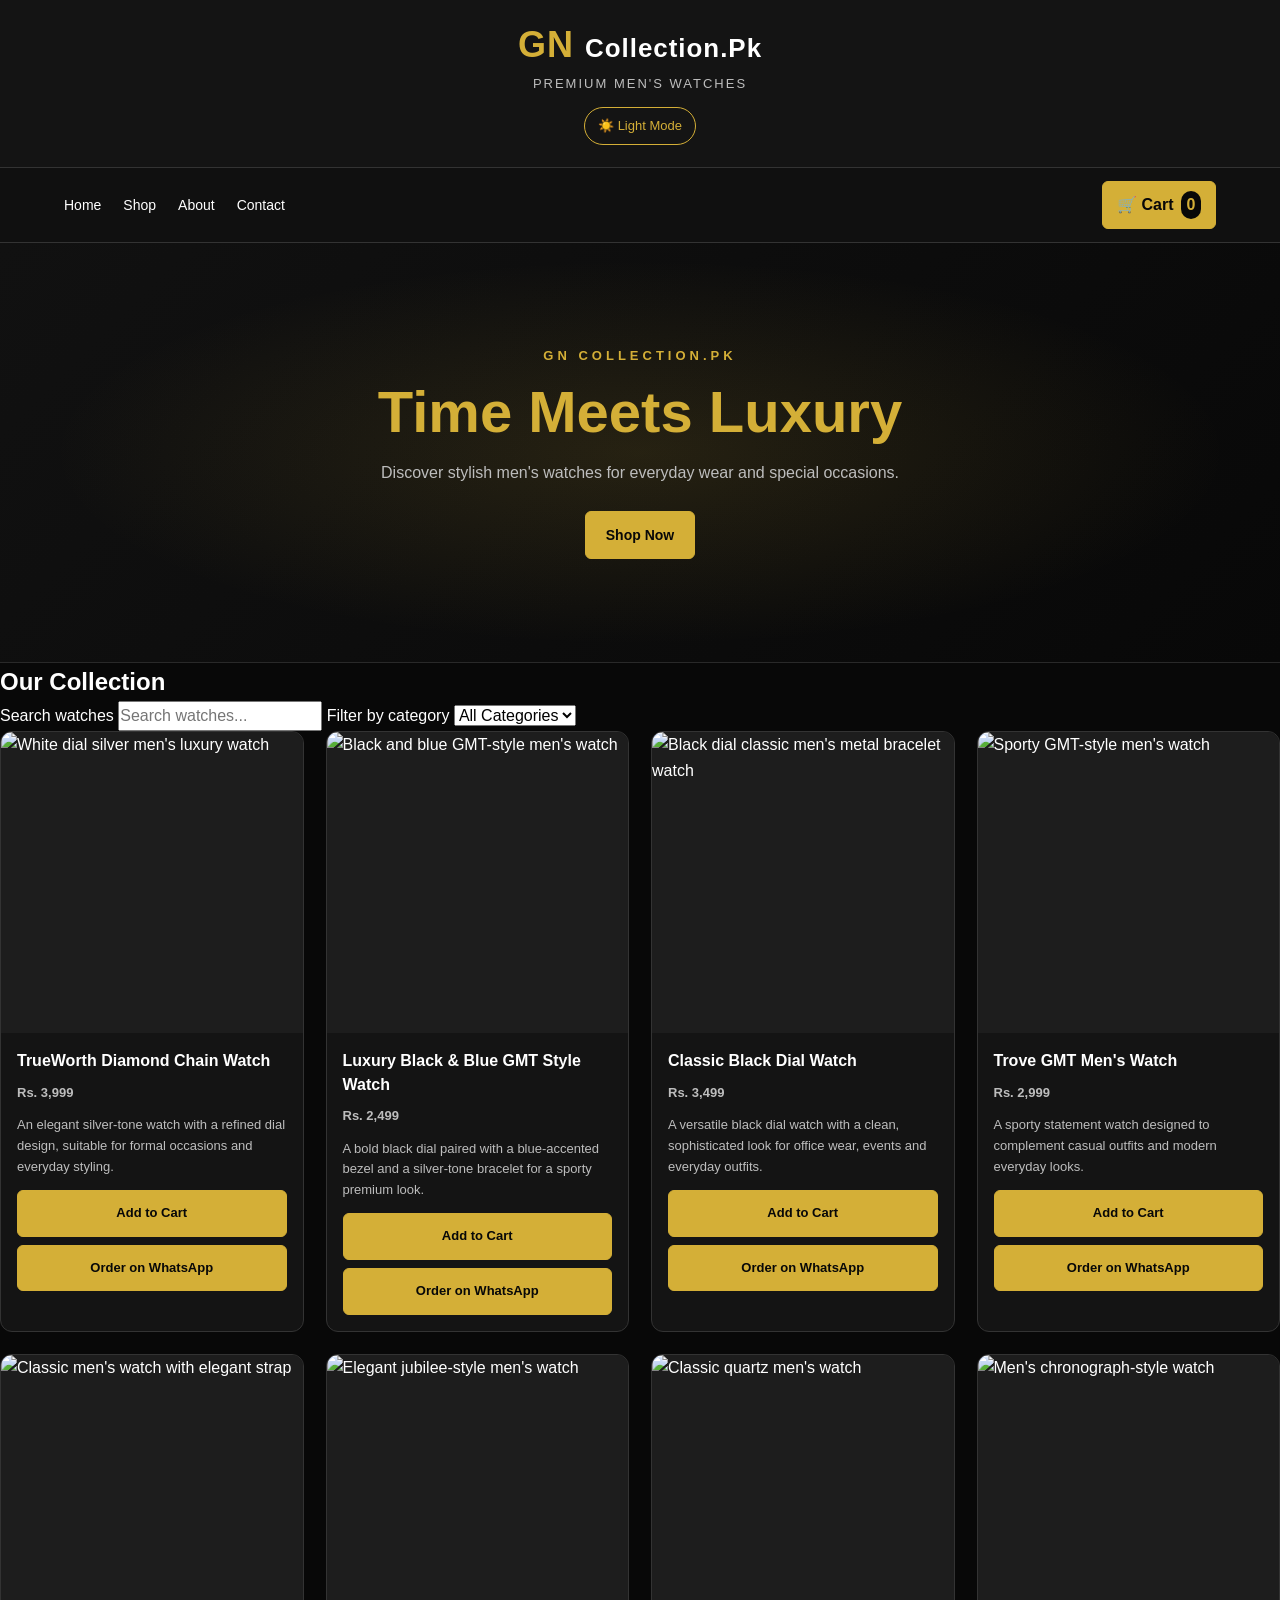
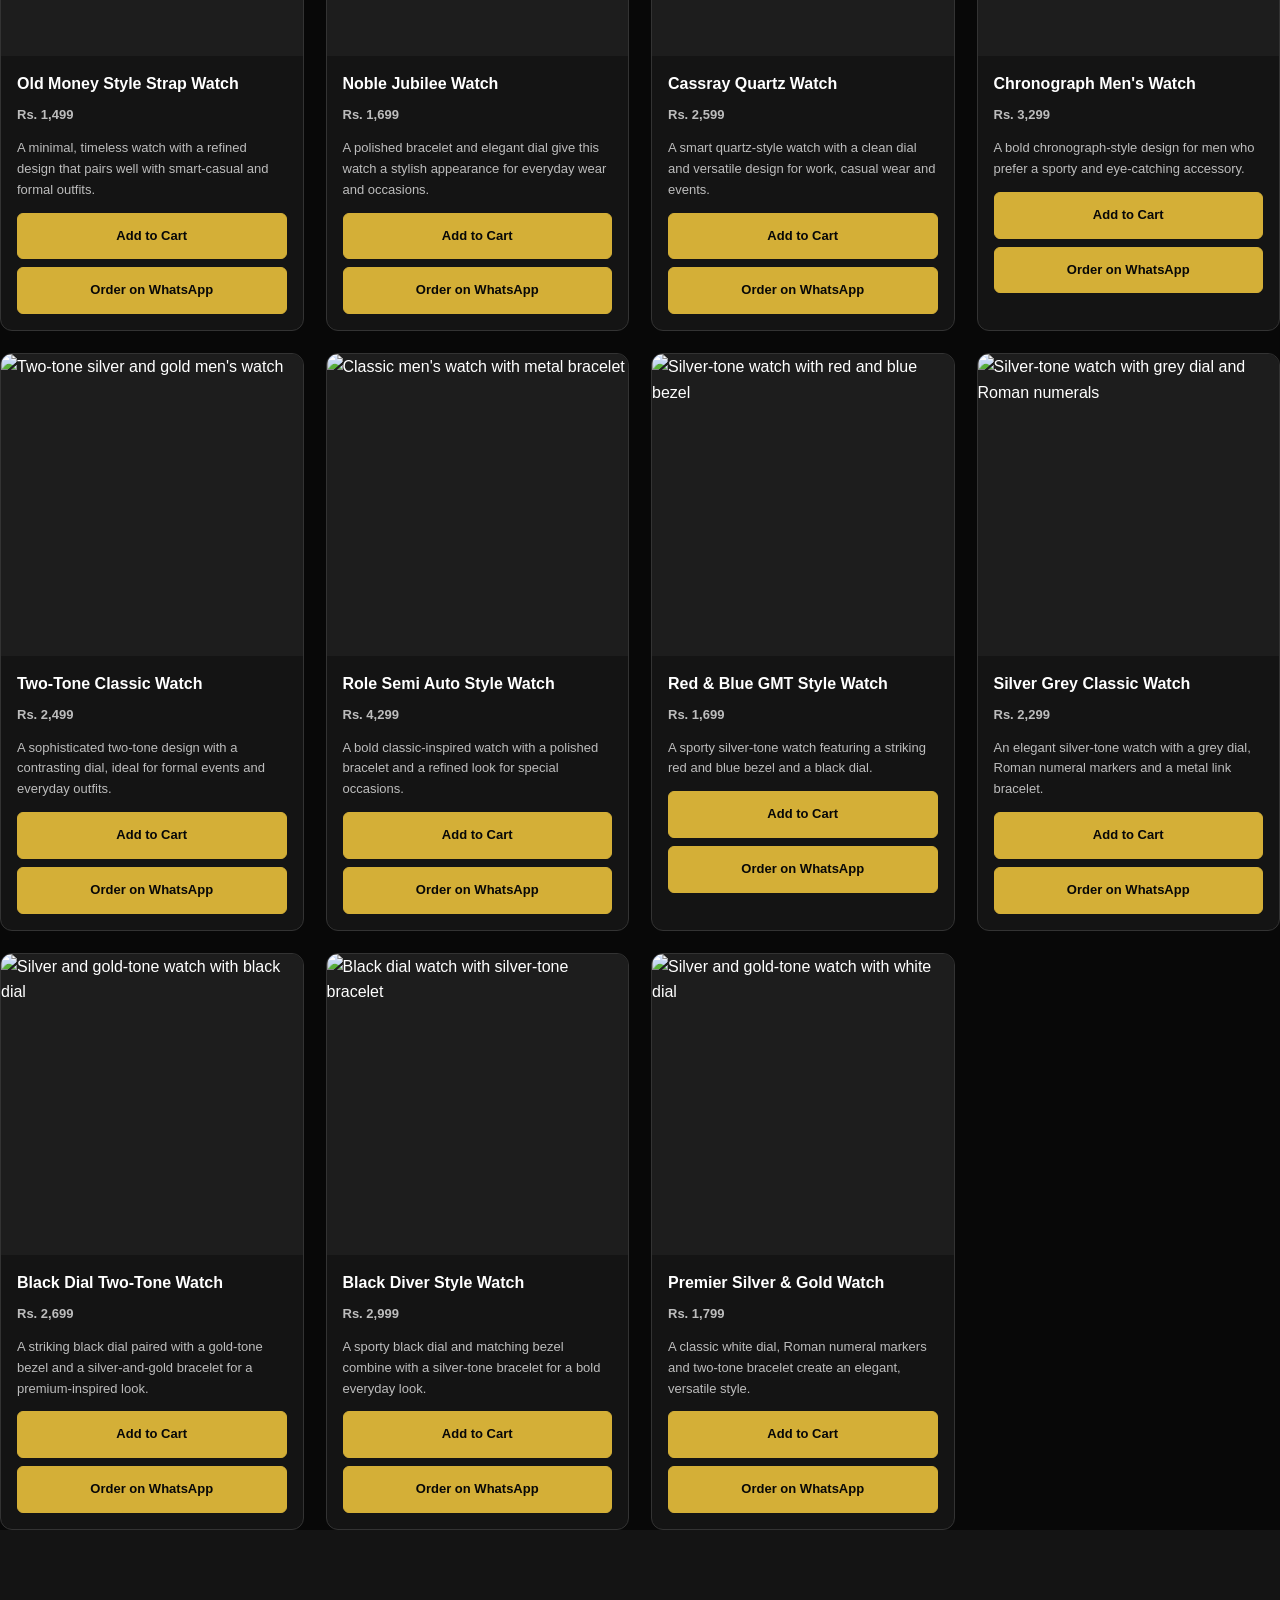
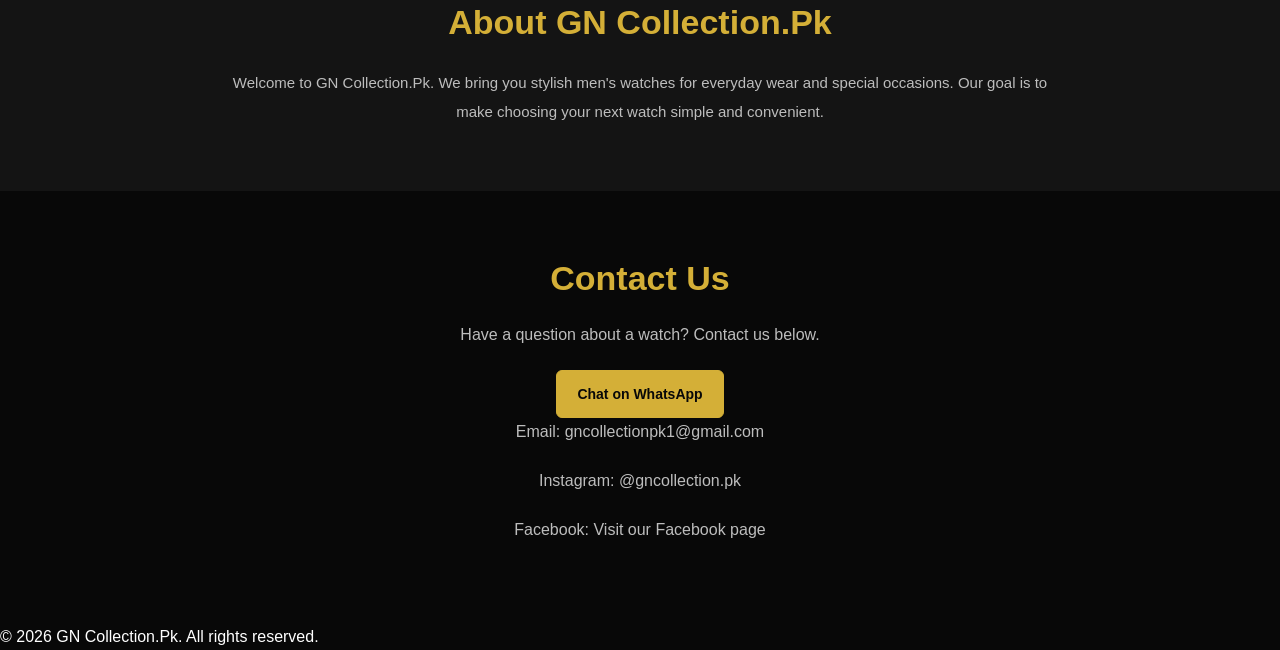
==== commit 647329bf: "Add files via upload" ====
--- a/index.html
+++ b/index.html
@@ -1,1456 +1,514 @@
 <!DOCTYPE html>
 <html lang="en">
-
 <head>
     <meta charset="UTF-8">
-
-    <meta
-        name="viewport"
-        content="width=device-width, initial-scale=1.0"
-    >
-
-    <meta
-        name="description"
-        content="GN Collection.Pk - Premium men's watches in Karachi, Pakistan."
-    >
-
+    <meta name="viewport" content="width=device-width, initial-scale=1">
+
+    <meta name="description"
+          content="GN Collection.Pk — Stylish men's watches in Pakistan.">
+
+    <meta name="theme-color" content="#080808">
     <title>GN Collection.Pk | Luxury Watches</title>
 
-    <link
-        rel="stylesheet"
-        href="style.css"
-    >
+    <link rel="stylesheet" href="style.css">
 </head>
 
 <body>
 
-<!-- =========================
-     HEADER
-========================= -->
-
-<header class="header">
-
-    <div class="logo">
-        GN <span>Collection.Pk</span>
-    </div>
-
-    <p>
-        Premium Men's Watches
-    </p>
-
-    <button
-        id="themeBtn"
-        class="theme-btn"
-        type="button"
-    >
-        ☀ Dark / Light
-    </button>
-
-</header>
-
-
-<!-- =========================
-     NAVBAR
-========================= -->
-
-<nav class="navbar">
-
-    <div class="nav-links">
-
-        <a href="#home">
-            Home
+    <header class="header">
+        <a class="logo" href="#home">
+            GN <span>Collection.Pk</span>
         </a>
 
-        <a href="#products">
-            Shop
-        </a>
-
-        <a href="#about">
-            About
-        </a>
-
-        <a href="#contact">
-            Contact
-        </a>
-
-    </div>
-
-    <button
-        id="cartBtn"
-        class="cart-button"
-        type="button"
-    >
-        🛒 Cart
-        <span id="cartCount">0</span>
-    </button>
-
-</nav>
-<!-- =========================
-     HERO SECTION
-========================= -->
-
-<section
-    id="home"
-    class="hero"
->
-
-    <div class="hero-content">
-
-        <p class="small-heading">
-            GN COLLECTION.PK
-        </p>
-
-        <h1>
-            Time Meets Luxury
-        </h1>
-
-        <p>
-            Discover stylish and sophisticated men's watches
-            designed to elevate your everyday look.
-        </p>
-
-        <a
-            href="#products"
-            class="gold-btn"
-        >
-            Shop Now
-        </a>
-
-    </div>
-
-</section>
-
-
-<!-- =========================
-     PRODUCTS SECTION START
-========================= -->
-
-<section
-    id="products"
-    class="section"
->
-
-    <h2>
-        Our Collection
-    </h2>
-
-    <div class="filters">
-
-        <input
-            type="search"
-            id="searchInput"
-            placeholder="Search watches..."
-            autocomplete="off"
-        >
-
-        <select id="categoryFilter">
-
-            <option value="all">
-                All Categories
-            </option>
-
-            <option value="luxury">
-                Luxury
-            </option>
-
-            <option value="classic">
-                Classic
-            </option>
-
-            <option value="sports">
-                Sports
-            </option>
-
-        </select>
-
-    </div>
-
-    <div class="products-grid">
-      <!-- =========================
-     PRODUCT 1
-========================= -->
-
-        <article
-            class="product-card"
-            data-name="TrueWorth Diamond Chain White"
-            data-category="luxury"
-            data-product="TrueWorth Diamond Chain – White"
-            data-price="3999"
-            data-image="https://ahmedwatchs.com/wp-content/uploads/2026/08/IMG_1104-2-768x1024.webp"
-            data-description="A premium diamond chain style men's watch designed for a luxurious and elegant appearance. Perfect for formal events, office wear and sophisticated outfits."
-        >
-
-            <div class="product-image">
-
-                <span class="badge">
-                    Luxury
-                </span>
-
-                <img
-                    src="https://ahmedwatchs.com/wp-content/uploads/2026/08/IMG_1104-2-768x1024.webp"
-                    alt="TrueWorth Diamond Chain White Watch"
-                    loading="lazy"
+        <p>Premium Men's Watches</p>
+
+        <button id="themeBtn" class="theme-btn"
+                type="button" aria-label="Toggle colour theme">
+            ☀ Dark / Light
+        </button>
+    </header>
+
+    <nav class="navbar" aria-label="Main navigation">
+        <div class="nav-links">
+            <a href="#home">Home</a>
+            <a href="#products">Shop</a>
+            <a href="#about">About</a>
+            <a href="#contact">Contact</a>
+        </div>
+
+        <button id="cartBtn" class="cart-button" type="button">
+            🛒 Cart <span id="cartCount">0</span>
+        </button>
+    </nav>
+
+    <main>
+        <section id="home" class="hero">
+            <div class="hero-content">
+                <p class="small-heading">GN COLLECTION.PK</p>
+
+                <h1>Time Meets Luxury</h1>
+
+                <p>
+                    Discover stylish men's watches for everyday
+                    wear and special occasions.
+                </p>
+
+                <a href="#products" class="gold-btn">Shop Now</a>
+            </div>
+        </section>
+
+        <section id="products" class="section">
+            <h2>Our Collection</h2>
+
+            <div class="filters">
+                <label class="visually-hidden" for="searchInput">
+                    Search watches
+                </label>
+
+                <input
+                    type="search"
+                    id="searchInput"
+                    placeholder="Search watches..."
+                    autocomplete="off"
                 >
 
+                <label class="visually-hidden" for="categoryFilter">
+                    Filter by category
+                </label>
+
+                <select id="categoryFilter">
+                    <option value="all">All Categories</option>
+                    <option value="luxury">Luxury</option>
+                    <option value="classic">Classic</option>
+                    <option value="sports">Sports</option>
+                </select>
             </div>
 
-            <div class="product-content">
-
-                <span class="brand">
-                    GN COLLECTION
-                </span>
-
-                <h3>
-                    TrueWorth Diamond Chain – White
-                </h3>
-
-                <div class="stars">
-                    ★★★★★
-                    <span>Premium</span>
-                </div>
-
-                <p class="description">
-                    Premium diamond chain style watch
-                    with an elegant luxury appearance.
-                </p>
-
-                <ul class="features">
-                    <li>✓ Men's Watch</li>
-                    <li>✓ Elegant Chain Design</li>
-                    <li>✓ Luxury Look</li>
-                    <li>✓ Perfect for Formal Wear</li>
-                </ul>
-
-                <div class="price">
-                    Rs. 3,999
-                </div>
-
-                <p class="delivery">
-                    Karachi & Pakistan Delivery Available
-                </p>
-
-                <div class="product-buttons">
-
-                    <button
-                        class="details-btn"
-                        type="button"
-                    >
-                        Details
-                    </button>
-
-                    <button
-                        class="cart-btn"
-                        type="button"
-                    >
-                        Add to Cart
-                    </button>
-
-                    <button
-                        class="whatsapp-btn"
-                        type="button"
-                    >
-                        Order on WhatsApp
-                    </button>
-
-                </div>
-
+            <div id="productsGrid" class="products-grid">
+
+                <!-- PRODUCT 1 -->
+<article class="product-card" data-category="luxury">
+    <img src="content://com.android.externalstorage.documents/tree/primary%3AGN%20collection%20website%2FMy%20website%20/document/primary%3AGN%20collection%20website%2FMy%20website%20%2Fimage.html%2Fwatch%201.jpg"
+         alt="White dial silver men's luxury watch"
+         loading="lazy">
+
+    <div class="product-info">
+        <h3>TrueWorth Diamond Chain Watch</h3>
+        <p class="product-price">Rs. 3,999</p>
+        <p class="product-description">
+            An elegant silver-tone watch with a refined dial design,
+            suitable for formal occasions and everyday styling.
+        </p>
+        <button class="gold-btn order-btn"
+                data-name="TrueWorth Diamond Chain Watch"
+                data-price="3999" type="button">
+            Order on WhatsApp
+        </button>
+    </div>
+</article>
+
+<!-- PRODUCT 2 -->
+<article class="product-card" data-category="luxury">
+    <img src="content://com.android.externalstorage.documents/tree/primary%3AGN%20collection%20website%2FMy%20website%20/document/primary%3AGN%20collection%20website%2FMy%20website%20%2Fimage.html%2FWatch%202.jpeg"
+         alt="Black and blue GMT-style men's watch"
+         loading="lazy">
+
+    <div class="product-info">
+        <h3>Luxury Black & Blue GMT Style Watch</h3>
+        <p class="product-price">Rs. 2,499</p>
+        <p class="product-description">
+            A bold black dial paired with a blue-accented bezel
+            and a silver-tone bracelet for a sporty premium look.
+        </p>
+        <button class="gold-btn order-btn"
+                data-name="Luxury Black & Blue GMT Style Watch"
+                data-price="2499" type="button">
+            Order on WhatsApp
+        </button>
+    </div>
+</article>
+
+<!-- PRODUCT 3 -->
+<article class="product-card" data-category="classic">
+    <img src="content://com.android.externalstorage.documents/tree/primary%3AGN%20collection%20website%2FMy%20website%20/document/primary%3AGN%20collection%20website%2FMy%20website%20%2Fimage.html%2Fwatch%203.jpg"
+         alt="Black dial classic men's metal bracelet watch"
+         loading="lazy">
+
+    <div class="product-info">
+        <h3>Classic Black Dial Watch</h3>
+        <p class="product-price">Rs. 3,499</p>
+        <p class="product-description">
+            A versatile black dial watch with a clean, sophisticated
+            look for office wear, events and everyday outfits.
+        </p>
+        <button class="gold-btn order-btn"
+                data-name="Classic Black Dial Watch"
+                data-price="3499" type="button">
+            Order on WhatsApp
+        </button>
+    </div>
+</article>
+
+<!-- PRODUCT 4 -->
+<article class="product-card" data-category="sports">
+    <img src="content://com.android.externalstorage.documents/tree/primary%3AGN%20collection%20website%2FMy%20website%20/document/primary%3AGN%20collection%20website%2FMy%20website%20%2Fimage.html%2Fwatch4.png"
+         alt="Sporty GMT-style men's watch"
+         loading="lazy">
+
+    <div class="product-info">
+        <h3>Trove GMT Men's Watch</h3>
+        <p class="product-price">Rs. 2,999</p>
+        <p class="product-description">
+            A sporty statement watch designed to complement casual
+            outfits and modern everyday looks.
+        </p>
+        <button class="gold-btn order-btn"
+                data-name="Trove GMT Men's Watch"
+                data-price="2999" type="button">
+            Order on WhatsApp
+        </button>
+    </div>
+</article>
+
+<!-- PRODUCT 5 -->
+<article class="product-card" data-category="classic">
+    <img src="content://com.android.externalstorage.documents/tree/primary%3AGN%20collection%20website%2FMy%20website%20/document/primary%3AGN%20collection%20website%2FMy%20website%20%2Fimage.html%2Fwatch%205.jpg"
+         alt="Classic men's watch with elegant strap"
+         loading="lazy">
+
+    <div class="product-info">
+        <h3>Old Money Style Strap Watch</h3>
+        <p class="product-price">Rs. 1,499</p>
+        <p class="product-description">
+            A minimal, timeless watch with a refined design that
+            pairs well with smart-casual and formal outfits.
+        </p>
+        <button class="gold-btn order-btn"
+                data-name="Old Money Style Strap Watch"
+                data-price="1499" type="button">
+            Order on WhatsApp
+        </button>
+    </div>
+</article>
+
+<!-- PRODUCT 6 -->
+<article class="product-card" data-category="luxury">
+    <img src="content://com.android.externalstorage.documents/tree/primary%3AGN%20collection%20website%2FMy%20website%20/document/primary%3AGN%20collection%20website%2FMy%20website%20%2Fimage.html%2Fwatch%206.jpg"
+         alt="Elegant jubilee-style men's watch"
+         loading="lazy">
+
+    <div class="product-info">
+        <h3>Noble Jubilee Watch</h3>
+        <p class="product-price">Rs. 1,699</p>
+        <p class="product-description">
+            A polished bracelet and elegant dial give this watch
+            a stylish appearance for everyday wear and occasions.
+        </p>
+        <button class="gold-btn order-btn"
+                data-name="Noble Jubilee Watch"
+                data-price="1699" type="button">
+            Order on WhatsApp
+        </button>
+    </div>
+</article>
+
+<!-- PRODUCT 7 -->
+<article class="product-card" data-category="classic">
+    <img src="content://com.android.externalstorage.documents/tree/primary%3AGN%20collection%20website%2FMy%20website%20/document/primary%3AGN%20collection%20website%2FMy%20website%20%2Fimage.html%2Fwatch%207.jpg"
+         alt="Classic quartz men's watch"
+         loading="lazy">
+
+    <div class="product-info">
+        <h3>Cassray Quartz Watch</h3>
+        <p class="product-price">Rs. 2,599</p>
+        <p class="product-description">
+            A smart quartz-style watch with a clean dial and
+            versatile design for work, casual wear and events.
+        </p>
+        <button class="gold-btn order-btn"
+                data-name="Cassray Quartz Watch"
+                data-price="2599" type="button">
+            Order on WhatsApp
+        </button>
+    </div>
+</article>
+
+<!-- PRODUCT 8 -->
+<article class="product-card" data-category="sports">
+    <img src="content://com.android.externalstorage.documents/tree/primary%3AGN%20collection%20website%2FMy%20website%20/document/primary%3AGN%20collection%20website%2FMy%20website%20%2Fimage.html%2Fwatch%208.jpg"
+         alt="Men's chronograph-style watch"
+         loading="lazy">
+
+    <div class="product-info">
+        <h3>Chronograph Men's Watch</h3>
+        <p class="product-price">Rs. 3,299</p>
+        <p class="product-description">
+            A bold chronograph-style design for men who prefer
+            a sporty and eye-catching accessory.
+        </p>
+        <button class="gold-btn order-btn"
+                data-name="Chronograph Men's Watch"
+                data-price="3299" type="button">
+            Order on WhatsApp
+        </button>
+    </div>
+</article>
+<!-- PRODUCT 9 -->
+<article class="product-card" data-category="luxury">
+    <img src="content://com.android.externalstorage.documents/tree/primary%3AGN%20collection%20website%2FMy%20website%20/document/primary%3AGN%20collection%20website%2FMy%20website%20%2Fimage.html%2Fwatch%209.jpg"
+         alt="Two-tone silver and gold men's watch"
+         loading="lazy">
+
+    <div class="product-info">
+        <h3>Two-Tone Classic Watch</h3>
+        <p class="product-price">Rs. 2,499</p>
+        <p class="product-description">
+            A sophisticated two-tone design with a contrasting dial,
+            ideal for formal events and everyday outfits.
+        </p>
+        <button class="gold-btn order-btn"
+                data-name="Two-Tone Classic Watch"
+                data-price="2499" type="button">
+            Order on WhatsApp
+        </button>
+    </div>
+</article>
+
+<!-- PRODUCT 10 -->
+<article class="product-card" data-category="classic">
+    <img src="content://com.android.externalstorage.documents/tree/primary%3AGN%20collection%20website%2FMy%20website%20/document/primary%3AGN%20collection%20website%2FMy%20website%20%2Fimage.html%2Fwatch%2010.jpg"
+         alt="Classic men's watch with metal bracelet"
+         loading="lazy">
+
+    <div class="product-info">
+        <h3>Role Semi Auto Style Watch</h3>
+        <p class="product-price">Rs. 4,299</p>
+        <p class="product-description">
+            A bold classic-inspired watch with a polished bracelet
+            and a refined look for special occasions.
+        </p>
+        <button class="gold-btn order-btn"
+                data-name="Role Semi Auto Style Watch"
+                data-price="4299" type="button">
+            Order on WhatsApp
+        </button>
+    </div>
+</article>
+
+<!-- PRODUCT 11 -->
+<article class="product-card" data-category="luxury">
+    <img src="content://com.android.externalstorage.documents/tree/primary%3AGN%20collection%20website%2FMy%20website%20/document/primary%3AGN%20collection%20website%2FMy%20website%20%2Fimage.html%2Fwatch%2011.jpg"
+         alt="Silver-tone watch with red and blue bezel"
+         loading="lazy">
+
+    <div class="product-info">
+        <h3>Red & Blue GMT Style Watch</h3>
+        <p class="product-price">Rs. 1,699</p>
+        <p class="product-description">
+            A sporty silver-tone watch featuring a striking red
+            and blue bezel and a black dial.
+        </p>
+        <button class="gold-btn order-btn"
+                data-name="Red & Blue GMT Style Watch"
+                data-price="1699" type="button">
+            Order on WhatsApp
+        </button>
+    </div>
+</article>
+
+<!-- PRODUCT 12 -->
+<article class="product-card" data-category="classic">
+    <img src="content://com.android.externalstorage.documents/tree/primary%3AGN%20collection%20website%2FMy%20website%20/document/primary%3AGN%20collection%20website%2FMy%20website%20%2Fimage.html%2Fwatch%2012.jpg"
+         alt="Silver-tone watch with grey dial and Roman numerals"
+         loading="lazy">
+
+    <div class="product-info">
+        <h3>Silver Grey Classic Watch</h3>
+        <p class="product-price">Rs. 2,299</p>
+        <p class="product-description">
+            An elegant silver-tone watch with a grey dial,
+            Roman numeral markers and a metal link bracelet.
+        </p>
+        <button class="gold-btn order-btn"
+                data-name="Silver Grey Classic Watch"
+                data-price="2299" type="button">
+            Order on WhatsApp
+        </button>
+    </div>
+</article>
+
+<!-- PRODUCT 13 -->
+<article class="product-card" data-category="luxury">
+    <img src="content://com.android.externalstorage.documents/tree/primary%3AGN%20collection%20website%2FMy%20website%20/document/primary%3AGN%20collection%20website%2FMy%20website%20%2Fimage.html%2Fwatch%2013.jpg"
+         alt="Silver and gold-tone watch with black dial"
+         loading="lazy">
+
+    <div class="product-info">
+        <h3>Black Dial Two-Tone Watch</h3>
+        <p class="product-price">Rs. 2,699</p>
+        <p class="product-description">
+            A striking black dial paired with a gold-tone bezel
+            and a silver-and-gold bracelet for a premium-inspired look.
+        </p>
+        <button class="gold-btn order-btn"
+                data-name="Black Dial Two-Tone Watch"
+                data-price="2699" type="button">
+            Order on WhatsApp
+        </button>
+    </div>
+</article>
+
+<!-- PRODUCT 14 -->
+<article class="product-card" data-category="sports">
+    <img src="content://com.android.externalstorage.documents/tree/primary%3AGN%20collection%20website%2FMy%20website%20/document/primary%3AGN%20collection%20website%2FMy%20website%20%2Fimage.html%2Fwatch%2014.jpg"
+         alt="Black dial watch with silver-tone bracelet"
+         loading="lazy">
+
+    <div class="product-info">
+        <h3>Black Diver Style Watch</h3>
+        <p class="product-price">Rs. 2,999</p>
+        <p class="product-description">
+            A sporty black dial and matching bezel combine with
+            a silver-tone bracelet for a bold everyday look.
+        </p>
+        <button class="gold-btn order-btn"
+                data-name="Black Diver Style Watch"
+                data-price="2999" type="button">
+            Order on WhatsApp
+        </button>
+    </div>
+</article>
+
+<!-- PRODUCT 15 -->
+<article class="product-card" data-category="classic">
+    <img src="content://com.android.externalstorage.documents/tree/primary%3AGN%20collection%20website%2FMy%20website%20/document/primary%3AGN%20collection%20website%2FMy%20website%20%2Fimage.html%2Fwatch%2015.jpg"
+         alt="Silver and gold-tone watch with white dial"
+         loading="lazy">
+
+    <div class="product-info">
+        <h3>Premier Silver & Gold Watch</h3>
+        <p class="product-price">Rs. 1,799</p>
+        <p class="product-description">
+            A classic white dial, Roman numeral markers and
+            two-tone bracelet create an elegant, versatile style.
+        </p>
+        <button class="gold-btn order-btn"
+                data-name="Premier Silver & Gold Watch"
+                data-price="1799" type="button">
+            Order on WhatsApp
+        </button>
+    </div>
+</article>
             </div>
-
-        </article>
-
-
-<!-- =========================
-     PRODUCT 2
-========================= -->
-
-        <article
-            class="product-card"
-            data-name="Luxury Black Blue GMT Style Watch for Men"
-            data-category="sports"
-            data-product="Luxury Black & Blue GMT Style Watch for Men"
-            data-price="2499"
-            data-image="https://encrypted-tbn2.gstatic.com/images?q=tbn:ANd9GcTrc7oJUmNG7_oWK8KEg7Tzx_5FghoYUzKWG0Pr5sEJPsDsTeEPo"
-            data-description="A bold black and blue GMT style men's watch designed for a sporty yet premium appearance. Suitable for everyday and smart-casual wear."
-        >
-
-            <div class="product-image">
-
-                <span class="badge">
-                    Sports
-                </span>
-
-                <img
-                    src="https://encrypted-tbn2.gstatic.com/images?q=tbn:ANd9GcTrc7oJUmNG7_oWK8KEg7Tzx_5FghoYUzKWG0Pr5sEJPsDsTeEPo"
-                    alt="Luxury Black Blue GMT Style Watch"
-                    loading="lazy"
-                >
-
-            </div>
-
-            <div class="product-content">
-
-                <span class="brand">
-                    GN COLLECTION
-                </span>
-
-                <h3>
-                    Luxury Black & Blue GMT Style Watch
-                </h3>
-
-                <div class="stars">
-                    ★★★★★
-                    <span>Sporty</span>
-                </div>
-
-                <p class="description">
-                    Bold GMT-inspired design with a
-                    stylish black and blue finish.
-                </p>
-
-                <ul class="features">
-                    <li>✓ Men's Watch</li>
-                    <li>✓ GMT Style</li>
-                    <li>✓ Sporty Design</li>
-                    <li>✓ Everyday Wear</li>
-                </ul>
-
-                <div class="price">
-                    Rs. 2,499
-                </div>
-
-                <p class="delivery">
-                    Karachi & Pakistan Delivery Available
-                </p>
-
-                <div class="product-buttons">
-
-                    <button
-                        class="details-btn"
-                        type="button"
-                    >
-                        Details
-                    </button>
-
-                    <button
-                        class="cart-btn"
-                        type="button"
-                    >
-                        Add to Cart
-                    </button>
-
-                    <button
-                        class="whatsapp-btn"
-                        type="button"
-                    >
-                        Order on WhatsApp
-                    </button>
-
-                </div>
-
-            </div>
-
-        </article>
-
-
-<!-- =========================
-     PRODUCT 3
-========================= -->
-
-        <article
-            class="product-card"
-            data-name="Tissot PRX Style Black Dial Watch"
-            data-category="luxury"
-            data-product="Tissot PRX Style Black Dial Watch"
-            data-price="3499"
-            data-image="https://cdn.shopify.com/s/files/1/0795/6879/7935/files/39588_t137.407.11.051.00.jpg?v=1771248951"
-            data-description="A sleek PRX-inspired men's watch featuring a sophisticated black dial and premium integrated bracelet style. Ideal for formal and smart-casual outfits."
-        >
-
-            <div class="product-image">
-
-                <span class="badge">
-                    Luxury
-                </span>
-
-                <img
-                    src="https://cdn.shopify.com/s/files/1/0795/6879/7935/files/39588_t137.407.11.051.00.jpg?v=1771248951"
-                    alt="Tissot PRX Style Black Dial Watch"
-                    loading="lazy"
-                >
-
-            </div>
-
-            <div class="product-content">
-
-                <span class="brand">
-                    GN COLLECTION
-                </span>
-
-                <h3>
-                    Tissot PRX Style Black Dial Watch
-                </h3>
-
-                <div class="stars">
-                    ★★★★★
-                    <span>Premium</span>
-                </div>
-
-                <p class="description">
-                    Clean PRX-inspired design with a
-                    sophisticated black dial.
-                </p>
-
-                <ul class="features">
-                    <li>✓ Men's Watch</li>
-                    <li>✓ Black Dial</li>
-                    <li>✓ Premium Appearance</li>
-                    <li>✓ Smart-Casual Style</li>
-                </ul>
-
-                <div class="price">
-                    Rs. 3,499
-                </div>
-
-                <p class="delivery">
-                    Karachi & Pakistan Delivery Available
-                </p>
-
-                <div class="product-buttons">
-
-                    <button
-                        class="details-btn"
-                        type="button"
-                    >
-                        Details
-                    </button>
-
-                    <button
-                        class="cart-btn"
-                        type="button"
-                    >
-                        Add to Cart
-                    </button>
-
-                    <button
-                        class="whatsapp-btn"
-                        type="button"
-                    >
-                        Order on WhatsApp
-                    </button>
-
-                </div>
-
-            </div>
-
-        </article>
-        <!-- =========================
-     PRODUCT 4
-========================= -->
-
-        <article
-            class="product-card"
-            data-name="Trove GMT Men's Watch"
-            data-category="classic"
-            data-product="Trove GMT Men's Watch"
-            data-price="2999"
-            data-image="https://dreamspakistan.com/cdn/shop/files/74692_large.png?v=1760513655"
-            data-description="A refined GMT-style men's watch with a versatile classic design. Perfect for everyday wear, office outfits and smart-casual styling."
-        >
-
-            <div class="product-image">
-
-                <span class="badge">
-                    Classic
-                </span>
-
-                <img
-                    src="https://dreamspakistan.com/cdn/shop/files/74692_large.png?v=1760513655"
-                    alt="Trove GMT Men's Watch"
-                    loading="lazy"
-                >
-
-            </div>
-
-            <div class="product-content">
-
-                <span class="brand">
-                    GN COLLECTION
-                </span>
-
-                <h3>
-                    Trove GMT Men's Watch
-                </h3>
-
-                <div class="stars">
-                    ★★★★★
-                    <span>Classic</span>
-                </div>
-
-                <p class="description">
-                    Stylish GMT-inspired watch with a
-                    sophisticated everyday appearance.
-                </p>
-
-                <ul class="features">
-                    <li>✓ Men's Watch</li>
-                    <li>✓ GMT Style</li>
-                    <li>✓ Classic Design</li>
-                    <li>✓ Office Friendly</li>
-                </ul>
-
-                <div class="price">
-                    Rs. 2,999
-                </div>
-
-                <p class="delivery">
-                    Karachi & Pakistan Delivery Available
-                </p>
-
-                <div class="product-buttons">
-
-                    <button
-                        class="details-btn"
-                        type="button"
-                    >
-                        Details
-                    </button>
-
-                    <button
-                        class="cart-btn"
-                        type="button"
-                    >
-                        Add to Cart
-                    </button>
-
-                    <button
-                        class="whatsapp-btn"
-                        type="button"
-                    >
-                        Order on WhatsApp
-                    </button>
-
-                </div>
-
-            </div>
-
-        </article>
-
-
-<!-- =========================
-     PRODUCT 5
-========================= -->
-
-        <article
-            class="product-card"
-            data-name="Old Money Style Strap Watch"
-            data-category="classic"
-            data-product="Old Money Style Strap Watch"
-            data-price="1499"
-            data-image="https://encrypted-tbn0.gstatic.com/images?q=tbn:ANd9GcQk8qcs5dX7FuO2rkWTfQ1q2J4iXPY_sTSKDw&s"
-            data-description="Elegant old-money inspired men's watch with a refined strap, clean dial and timeless design. Perfect for formal wear, office looks and smart casual outfits."
-        >
-
-            <div class="product-image">
-
-                <span class="badge">
-                    Classic
-                </span>
-
-                <img
-                    src="https://encrypted-tbn0.gstatic.com/images?q=tbn:ANd9GcQk8qcs5dX7FuO2rkWTfQ1q2J4iXPY_sTSKDw&s"
-                    alt="Old Money Style Strap Watch"
-                    loading="lazy"
-                >
-
-            </div>
-
-            <div class="product-content">
-
-                <span class="brand">
-                    GN COLLECTION
-                </span>
-
-                <h3>
-                    Old Money Style Strap Watch
-                </h3>
-
-                <div class="stars">
-                    ★★★★★
-                    <span>Classic</span>
-                </div>
-
-                <p class="description">
-                    Elegant old-money inspired men's watch
-                    with a refined strap and clean dial.
-                </p>
-
-                <ul class="features">
-                    <li>✓ Men's Watch</li>
-                    <li>✓ Refined Strap</li>
-                    <li>✓ Timeless Design</li>
-                    <li>✓ Formal & Office Wear</li>
-                </ul>
-
-                <div class="price">
-                    Rs. 1,499
-                </div>
-
-                <p class="delivery">
-                    Karachi & Pakistan Delivery Available
-                </p>
-
-                <div class="product-buttons">
-
-                    <button
-                        class="details-btn"
-                        type="button"
-                    >
-                        Details
-                    </button>
-
-                    <button
-                        class="cart-btn"
-                        type="button"
-                    >
-                        Add to Cart
-                    </button>
-
-                    <button
-                        class="whatsapp-btn"
-                        type="button"
-                    >
-                        Order on WhatsApp
-                    </button>
-
-                </div>
-
-            </div>
-
-        </article>
-
-
-<!-- =========================
-     PRODUCT 6
-========================= -->
-
-        <article
-            class="product-card"
-            data-name="Noble Jubilee Watch"
-            data-category="classic"
-            data-product="Noble Jubilee Watch"
-            data-price="1699"
-            data-image="https://ahmedwatchs.com/wp-content/uploads/2026/09/WhatsApp-Image-2026-09-14-at-5.52.17-PM-1.webp"
-            data-description="A refined and timeless men's watch designed for a sophisticated everyday look. The Noble Jubilee Watch combines a classic dial with an elegant bracelet-style finish, making it a versatile choice for office wear, formal occasions and smart casual outfits."
-        >
-
-            <div class="product-image">
-
-                <span class="badge">
-                    Classic
-                </span>
-
-                <img
-                    src="https://ahmedwatchs.com/wp-content/uploads/2026/09/WhatsApp-Image-2026-09-14-at-5.52.17-PM-1.webp"
-                    alt="Noble Jubilee Watch"
-                    loading="lazy"
-                >
-
-            </div>
-
-            <div class="product-content">
-
-                <span class="brand">
-                    GN COLLECTION
-                </span>
-
-                <h3>
-                    Noble Jubilee Watch
-                </h3>
-
-                <div class="stars">
-                    ★★★★★
-                    <span>Elegant</span>
-                </div>
-
-                <p class="description">
-                    Refined men's watch with a classic dial
-                    and elegant bracelet-style finish.
-                </p>
-
-                <ul class="features">
-                    <li>✓ Men's Watch</li>
-                    <li>✓ Classic Dial</li>
-                    <li>✓ Elegant Bracelet Style</li>
-                    <li>✓ Formal & Casual</li>
-                </ul>
-
-                <div class="price">
-                    Rs. 1,699
-                </div>
-
-                <p class="delivery">
-                    Karachi & Pakistan Delivery Available
-                </p>
-
-                <div class="product-buttons">
-
-                    <button
-                        class="details-btn"
-                        type="button"
-                    >
-                        Details
-                    </button>
-
-                    <button
-                        class="cart-btn"
-                        type="button"
-                    >
-                        Add to Cart
-                    </button>
-
-                    <button
-                        class="whatsapp-btn"
-                        type="button"
-                    >
-                        Order on WhatsApp
-                    </button>
-
-                </div>
-
-            </div>
-
-        </article>
-        <!-- =========================
-     PRODUCT 7
-========================= -->
-
-        <article
-            class="product-card"
-            data-name="Cassray Quartz Watch Black Dial"
-            data-category="classic"
-            data-product="Cassray Quartz Watch (Black Dial)"
-            data-price="2599"
-            data-image="https://encrypted-tbn2.gstatic.com/images?q=tbn:ANd9GcQ-Qg7S8ELN82mwHUjFeKbwgM1Plh3MVB5c_Y-k-RddZRY7NPvk"
-            data-description="A sleek and sophisticated black-dial quartz watch designed for a clean and timeless look. The Cassray Quartz Watch adds a refined touch to both formal and smart-casual outfits, making it a versatile choice for everyday wear and special occasions."
-        >
-
-            <div class="product-image">
-
-                <span class="badge">
-                    Classic
-                </span>
-
-                <img
-                    src="https://encrypted-tbn2.gstatic.com/images?q=tbn:ANd9GcQ-Qg7S8ELN82mwHUjFeKbwgM1Plh3MVB5c_Y-k-RddZRY7NPvk"
-                    alt="Cassray Quartz Black Dial Watch"
-                    loading="lazy"
-                >
-
-            </div>
-
-            <div class="product-content">
-
-                <span class="brand">
-                    GN COLLECTION
-                </span>
-
-                <h3>
-                    Cassray Quartz Watch
-                </h3>
-
-                <div class="stars">
-                    ★★★★★
-                    <span>Quartz</span>
-                </div>
-
-                <p class="description">
-                    Sleek black-dial quartz watch with
-                    a sophisticated timeless appearance.
-                </p>
-
-                <ul class="features">
-                    <li>✓ Men's Watch</li>
-                    <li>✓ Quartz Movement</li>
-                    <li>✓ Black Dial</li>
-                    <li>✓ Formal & Casual</li>
-                </ul>
-
-                <div class="price">
-                    Rs. 2,599
-                </div>
-
-                <p class="delivery">
-                    Karachi & Pakistan Delivery Available
-                </p>
-
-                <div class="product-buttons">
-
-                    <button
-                        class="details-btn"
-                        type="button"
-                    >
-                        Details
-                    </button>
-
-                    <button
-                        class="cart-btn"
-                        type="button"
-                    >
-                        Add to Cart
-                    </button>
-
-                    <button
-                        class="whatsapp-btn"
-                        type="button"
-                    >
-                        Order on WhatsApp
-                    </button>
-
-                </div>
-
-            </div>
-
-        </article>
-
-
-<!-- =========================
-     PRODUCT 8
-========================= -->
-
-        <article
-            class="product-card"
-            data-name="Chronograph Men's Watch"
-            data-category="classic"
-            data-product="Chronograph Men's Watch"
-            data-price="3299"
-            data-image="https://ahmedwatchs.com/wp-content/uploads/2026/08/IMG_1247-2-430x573.webp"
-            data-description="A stylish chronograph men's watch with a sophisticated and versatile design. Its detailed dial gives a premium appearance while the classic silhouette makes it suitable for everyday wear, office outfits, formal occasions and smart-casual looks."
-        >
-
-            <div class="product-image">
-
-                <span class="badge">
-                    Classic
-                </span>
-
-                <img
-                    src="https://ahmedwatchs.com/wp-content/uploads/2026/08/IMG_1247-2-430x573.webp"
-                    alt="Chronograph Men's Watch"
-                    loading="lazy"
-                >
-
-            </div>
-
-            <div class="product-content">
-
-                <span class="brand">
-                    GN COLLECTION
-                </span>
-
-                <h3>
-                    Chronograph Men's Watch
-                </h3>
-
-                <div class="stars">
-                    ★★★★★
-                    <span>Premium</span>
-                </div>
-
-                <p class="description">
-                    Stylish chronograph design with a
-                    detailed dial and versatile appearance.
-                </p>
-
-                <ul class="features">
-                    <li>✓ Men's Watch</li>
-                    <li>✓ Chronograph Style</li>
-                    <li>✓ Detailed Dial</li>
-                    <li>✓ Smart-Casual Design</li>
-                </ul>
-
-                <div class="price">
-                    Rs. 3,299
-                </div>
-
-                <p class="delivery">
-                    Karachi & Pakistan Delivery Available
-                </p>
-
-                <div class="product-buttons">
-
-                    <button
-                        class="details-btn"
-                        type="button"
-                    >
-                        Details
-                    </button>
-
-                    <button
-                        class="cart-btn"
-                        type="button"
-                    >
-                        Add to Cart
-                    </button>
-
-                    <button
-                        class="whatsapp-btn"
-                        type="button"
-                    >
-                        Order on WhatsApp
-                    </button>
-
-                </div>
-
-            </div>
-
-        </article>
-
-
-<!-- =========================
-     PRODUCT 9
-========================= -->
-
-        <article
-            class="product-card"
-            data-name="Two Tone Datejust"
-            data-category="classic"
-            data-product="Two-Tone Datejust"
-            data-price="2499"
-            data-image="https://pk-live-21.slatic.net/kf/S1b7a1803a6b041ea9257ac68a4dc4cb91.jpg"
-            data-description="A sophisticated two-tone men's watch inspired by timeless luxury styling. Featuring a refined combination of gold and silver tones with a classic dial design, the Two-Tone Datejust is perfect for elevating formal, office and smart-casual looks."
-        >
-
-            <div class="product-image">
-
-                <span class="badge">
-                    Classic
-                </span>
-
-                <img
-                    src="https://pk-live-21.slatic.net/kf/S1b7a1803a6b041ea9257ac68a4dc4cb91.jpg"
-                    alt="Two Tone Datejust Watch"
-                    loading="lazy"
-                >
-
-            </div>
-
-            <div class="product-content">
-
-                <span class="brand">
-                    GN COLLECTION
-                </span>
-
-                <h3>
-                    Two-Tone Datejust
-                </h3>
-
-                <div class="stars">
-                    ★★★★★
-                    <span>Luxury Style</span>
-                </div>
-
-                <p class="description">
-                    Sophisticated two-tone design combining
-                    gold and silver tones.
-                </p>
-
-                <ul class="features">
-                    <li>✓ Men's Watch</li>
-                    <li>✓ Two-Tone Finish</li>
-                    <li>✓ Classic Dial</li>
-                    <li>✓ Formal & Office Wear</li>
-                </ul>
-
-                <div class="price">
-                    Rs. 2,499
-                </div>
-
-                <p class="delivery">
-                    Karachi & Pakistan Delivery Available
-                </p>
-
-                <div class="product-buttons">
-
-                    <button
-                        class="details-btn"
-                        type="button"
-                    >
-                        Details
-                    </button>
-
-                    <button
-                        class="cart-btn"
-                        type="button"
-                    >
-                        Add to Cart
-                    </button>
-
-                    <button
-                        class="whatsapp-btn"
-                        type="button"
-                    >
-                        Order on WhatsApp
-                    </button>
-
-                </div>
-
-            </div>
-
-        </article>
-
-
-<!-- =========================
-     PRODUCT 10
-========================= -->
-
-        <article
-            class="product-card"
-            data-name="Role Semi Auto Watch"
-            data-category="luxury"
-            data-product="Role Semi Auto Watch"
-            data-price="4299"
-            data-image="https://ahmedwatchs.com/wp-content/uploads/2026/08/black-430x573.webp"
-            data-description="A premium semi-automatic men's watch designed for a sophisticated and luxurious appearance. Featuring a bold black finish and an elegant classic design, the Role Semi Auto Watch is an ideal choice for formal occasions, office wear and refined everyday styling."
-        >
-
-            <div class="product-image">
-
-                <span class="badge">
-                    Luxury
-                </span>
-
-                <img
-                    src="https://ahmedwatchs.com/wp-content/uploads/2026/08/black-430x573.webp"
-                    alt="Role Semi Auto Watch"
-                    loading="lazy"
-                >
-
-            </div>
-
-            <div class="product-content">
-
-                <span class="brand">
-                    GN COLLECTION
-                </span>
-
-                <h3>
-                    Role Semi Auto Watch
-                </h3>
-
-                <div class="stars">
-                    ★★★★★
-                    <span>Luxury</span>
-                </div>
-
-                <p class="description">
-                    Premium semi-automatic men's watch
-                    with a bold black luxury appearance.
-                </p>
-
-                <ul class="features">
-                    <li>✓ Men's Watch</li>
-                    <li>✓ Semi-Automatic Style</li>
-                    <li>✓ Bold Black Finish</li>
-                    <li>✓ Luxury Appearance</li>
-                </ul>
-
-                <div class="price">
-                    Rs. 4,299
-                </div>
-
-                <p class="delivery">
-                    Karachi & Pakistan Delivery Available
-                </p>
-
-                <div class="product-buttons">
-
-                    <button
-                        class="details-btn"
-                        type="button"
-                    >
-                        Details
-                    </button>
-
-                    <button
-                        class="cart-btn"
-                        type="button"
-                    >
-                        Add to Cart
-                    </button>
-
-                    <button
-                        class="whatsapp-btn"
-                        type="button"
-                    >
-                        Order on WhatsApp
-                    </button>
-
-                </div>
-
-            </div>
-
-        </article>
-        <!-- =========================
-     PRODUCTS SECTION CLOSE
-========================= -->
-
-    </div>
-
-    <p
-        id="noProducts"
-        class="no-products"
-        hidden
-    >
-        No watches found.
-    </p>
-
-</section>
-
-
-<!-- =========================
-     ABOUT SECTION
-========================= -->
-
-<section
-    id="about"
-    class="section"
->
-
-    <h2>
-        About GN Collection.Pk
-    </h2>
-
-    <div class="info-box">
-
-        <p>
-            <strong>GN Collection.Pk</strong>
-            is a Karachi-based men's watch store
-            focused on stylish, elegant and premium-looking
-            watches.
-        </p>
-
-        <p>
-            Our collection is selected for customers who
-            want to add a sophisticated touch to their
-            everyday, office and formal looks.
-        </p>
-
-        <p>
-            📍 Based in Karachi, Pakistan
-        </p>
-
-    </div>
-
-</section>
-
-
-<!-- =========================
-     CONTACT SECTION
-========================= -->
-
-<section
-    id="contact"
-    class="section"
->
-
-    <h2>
-        Contact Us
-    </h2>
-
-    <div class="info-box">
-
-        <p>
-            Have a question or want to place an order?
-            Contact GN Collection.Pk directly.
-        </p>
-
-        <p>
-            📱
-            <strong>WhatsApp:</strong>
+        </section>
+
+        <!-- ABOUT SECTION -->
+        <section id="about" class="section about-section">
+            <h2>About GN Collection.Pk</h2>
+
+            <p>
+                Welcome to GN Collection.Pk. We bring you stylish
+                men's watches for everyday wear and special occasions.
+                Our goal is to make choosing your next watch simple
+                and convenient.
+            </p>
+        </section>
+
+        <!-- CONTACT SECTION -->
+        <section id="contact" class="section contact-section">
+            <h2>Contact Us</h2>
+
+            <p>Have a question about a watch? Contact us below.</p>
 
             <a
+                class="gold-btn"
                 href="https://wa.me/923701098387"
                 target="_blank"
                 rel="noopener noreferrer"
             >
-                03701098387
+                Chat on WhatsApp
             </a>
-        </p>
-
-        <p>
-            📧
-            <strong>Email:</strong>
-
-            <a
-                href="mailto:gncollectionpk1@gmail.com"
+
+            <p>
+                Email:
+                <a href="mailto:gncollectionpk1@gmail.com">
+                    gncollectionpk1@gmail.com
+                </a>
+            </p>
+
+            <p>
+                Instagram:
+                <a
+                    href="https://www.instagram.com/gncollection.pk/"
+                    target="_blank"
+                    rel="noopener noreferrer"
+                >
+                    @gncollection.pk
+                </a>
+            </p>
+
+            <p>
+                Facebook:
+                <a
+                    href="https://www.facebook.com/share/1Cb3wBp1dG/"
+                    target="_blank"
+                    rel="noopener noreferrer"
+                >
+                    Visit our Facebook page
+                </a>
+            </p>
+        </section>
+    </main>
+
+    <!-- FOOTER -->
+    <footer class="footer">
+        <p>© 2026 GN Collection.Pk. All rights reserved.</p>
+    </footer>
+
+    <!-- CART MODAL -->
+    <div
+        id="cartModal"
+        class="modal"
+        aria-hidden="true"
+    >
+        <div
+            class="modal-content"
+            role="dialog"
+            aria-modal="true"
+            aria-labelledby="cartTitle"
+        >
+            <button
+                id="closeCart"
+                class="close-btn"
+                type="button"
+                aria-label="Close cart"
             >
-                gncollectionpk1@gmail.com
-            </a>
-        </p>
-
-        <p>
-            📸
-            <strong>Instagram:</strong>
-
-            <a
-                href="https://www.instagram.com/gncollection.pk/"
-                target="_blank"
-                rel="noopener noreferrer"
+                &times;
+            </button>
+
+            <h2 id="cartTitle">Your Cart</h2>
+
+            <div id="cartItems">
+                Your cart is empty.
+            </div>
+
+            <p>
+                Total: Rs.
+                <span id="cartTotal">0</span>
+            </p>
+
+            <button
+                id="checkoutBtn"
+                class="gold-btn"
+                type="button"
             >
-                @gncollection.pk
-            </a>
-        </p>
-
-        <p>
-            📘
-            <strong>Facebook:</strong>
-
-            <a
-                href="https://www.facebook.com/share/1Cb3wBp1dG/"
-                target="_blank"
-                rel="noopener noreferrer"
-            >
-                GN Collection
-            </a>
-        </p>
-
-        <p>
-            📍
-            <strong>Location:</strong>
-            Karachi, Pakistan
-        </p>
-
-        <form id="contactForm">
-
-            <input
-                type="text"
-                id="customerName"
-                placeholder="Your Name"
-                required
-            >
-
-            <input
-                type="tel"
-                id="customerNumber"
-                placeholder="Your WhatsApp Number"
-                required
-            >
-
-            <textarea
-                id="customerMessage"
-                placeholder="Your Message"
-                required
-            ></textarea>
-
-            <button
-                type="submit"
-                class="gold-btn"
-            >
-                Send Message on WhatsApp
+                Checkout on WhatsApp
             </button>
-
-        </form>
-
-    </div>
-
-</section>
-<!-- =========================
-     FOOTER
-========================= -->
-
-<footer>
-
-    <div class="logo">
-        GN <span>Collection.Pk</span>
-    </div>
-
-    <p>
-        Premium Men's Watches
-    </p>
-
-    <p>
-        📍 Karachi, Pakistan
-    </p>
-
-    <p>
-        📱
-        <a
-            href="https://wa.me/923701098387"
-            target="_blank"
-            rel="noopener noreferrer"
-        >
-            WhatsApp
-        </a>
-
-        &nbsp; | &nbsp;
-
-        📧
-        <a
-            href="mailto:gncollectionpk1@gmail.com"
-        >
-            Email
-        </a>
-    </p>
-
-    <p>
-
-        📸
-        <a
-            href="https://www.instagram.com/gncollection.pk/"
-            target="_blank"
-            rel="noopener noreferrer"
-        >
-            Instagram
-        </a>
-
-        &nbsp; | &nbsp;
-
-        📘
-        <a
-            href="https://www.facebook.com/share/1Cb3wBp1dG/"
-            target="_blank"
-            rel="noopener noreferrer"
-        >
-            Facebook
-        </a>
-
-    </p>
-
-    <p style="margin-top:15px;">
-        © 2026 GN Collection.Pk.
-        All Rights Reserved.
-    </p>
-
-</footer>
-<!-- =========================
-     PRODUCT MODAL
-========================= -->
-
-<div
-    id="productModal"
-    class="modal"
-    aria-hidden="true"
->
-
-    <div class="modal-content product-modal-content">
-
-        <button
-            id="closeModal"
-            class="close-btn"
-            type="button"
-            aria-label="Close"
-        >
-            ×
-        </button>
-
-        <img
-            id="modalImage"
-            src=""
-            alt=""
-        >
-
-        <span
-            id="modalBrand"
-            class="brand"
-        >
-            GN COLLECTION
-        </span>
-
-        <h2 id="modalTitle">
-            Product
-        </h2>
-
-        <div
-            id="modalStars"
-            class="stars"
-        >
-            ★★★★★
         </div>
-
-        <p id="modalDescription">
-            Product description
-        </p>
-
-        <div
-            id="modalPrice"
-            class="price"
-        >
-            Rs. 0
-        </div>
-
-        <button
-            id="modalCartBtn"
-            class="gold-btn"
-            type="button"
-        >
-            Add to Cart
-        </button>
-
-        <button
-            id="modalOrderBtn"
-            class="whatsapp-btn modal-whatsapp"
-            type="button"
-        >
-            Order on WhatsApp
-        </button>
-
-    </div>
-
-</div>
-
-
-<!-- =========================
-     CART MODAL
-========================= -->
-
-<div
-    id="cartModal"
-    class="modal"
-    aria-hidden="true"
->
-
-    <div class="modal-content cart-modal-content">
-
-        <button
-            id="closeCart"
-            class="close-btn"
-            type="button"
-            aria-label="Close"
-        >
-            ×
-        </button>
-
-        <h2>
-            Your Cart
-        </h2>
-
-        <div id="cartItems"></div>
-
-        <div
-            id="cartTotal"
-            class="cart-total"
-        ></div>
-
-        <button
-            id="cartOrderBtn"
-            class="gold-btn"
-            type="button"
-        >
-            Order Cart on WhatsApp
-        </button>
-
-    </div>
-
-</div>
-
-
-<!-- =========================
-     JAVASCRIPT
-========================= -->
-
-<link rel="stylesheet" href="style.css">
-<script src="script.js"></script>
+    </div>
+
+    <!-- JAVASCRIPT FILE -->
+    <script src="script.js"></script>
 
 </body>
-
 </html>
--- a/style.css
+++ b/style.css
@@ -1,1016 +1,697 @@
+/* ==================================
+   GN COLLECTION.PK
+   CSS PART 1: BASE + HEADER + HERO
+================================== */
+
+/* 1. THEME VARIABLES */
+
+:root {
+    --bg: #080808;
+    --surface: #141414;
+    --surface-light: #1d1d1d;
+    --text: #ffffff;
+    --muted: #bdbdbd;
+    --gold: #d4af37;
+    --gold-light: #f2d675;
+    --border: #333333;
+    --radius: 12px;
+    --shadow: 0 8px 25px rgba(0, 0, 0, 0.25);
+}
+
+/* 2. RESET */
+
 * {
+    box-sizing: border-box;
     margin: 0;
     padding: 0;
-    box-sizing: border-box;
 }
 
 html {
     scroll-behavior: smooth;
-}
-
-:root {
-    --gold: #d4af37;
-    --gold-light: #f0cf61;
-    --bg: #080808;
-    --card: #151515;
-    --text: #ffffff;
-    --muted: #cfcfcf;
-    --border: #51451e;
+    scroll-padding-top: 20px;
 }
 
 body {
+    min-width: 320px;
+    background: var(--bg);
+    color: var(--text);
     font-family: Arial, Helvetica, sans-serif;
-    background: var(--bg);
-    color: var(--text);
     line-height: 1.6;
-    transition: 0.3s ease;
-    overflow-x: hidden;
-}
-
-body.light-mode {
-    --bg: #f5f5f5;
-    --card: #ffffff;
-    --text: #111111;
-    --muted: #555555;
-    --border: #d4af37;
-}
-
-a {
-    color: var(--gold);
-    text-decoration: none;
+    overflow-wrap: break-word;
+    transition: background-color 0.25s, color 0.25s;
+}
+
+img {
+    display: block;
+    max-width: 100%;
 }
 
 button,
 input,
-select,
-textarea {
+select {
     font: inherit;
+}
+
+button,
+a,
+select {
+    -webkit-tap-highlight-color: transparent;
 }
 
 button {
     cursor: pointer;
 }
 
-
-/* =========================
-   HEADER
-========================= */
+a {
+    color: inherit;
+    text-decoration: none;
+}
+
+button:focus-visible,
+a:focus-visible,
+input:focus-visible,
+select:focus-visible {
+    outline: 2px solid var(--gold-light);
+    outline-offset: 3px;
+}
+
+/* 3. HEADER */
 
 .header {
-    text-align: center;
-    padding: 28px 15px;
-    background: #000;
-    border-bottom: 1px solid var(--gold);
+    background: var(--surface);
+    padding: 22px 16px;
+    text-align: center;
+    border-bottom: 1px solid var(--border);
 }
 
 .logo {
-    font-size: 30px;
+    display: inline-block;
+    color: var(--gold);
+    font-size: clamp(25px, 4vw, 36px);
     font-weight: 800;
-    color: var(--gold);
+    letter-spacing: 1px;
+    line-height: 1.3;
 }
 
 .logo span {
-    color: #fff;
+    color: var(--text);
+    font-size: 0.72em;
+    font-weight: 600;
 }
 
 .header p {
-    margin-top: 7px;
-    color: #ccc;
+    margin-top: 5px;
+    color: var(--muted);
+    font-size: 13px;
+    letter-spacing: 2px;
+    text-transform: uppercase;
 }
 
 .theme-btn {
-    margin-top: 16px;
-    padding: 9px 15px;
+    margin-top: 12px;
+    padding: 8px 13px;
+    color: var(--gold);
+    background: transparent;
     border: 1px solid var(--gold);
-    border-radius: 22px;
-    background: transparent;
-    color: var(--gold);
-    transition: 0.25s ease;
+    border-radius: 20px;
+    font-size: 13px;
+    transition: background-color 0.2s, color 0.2s;
 }
 
 .theme-btn:hover {
     background: var(--gold);
-    color: #000;
-}
-
-
-/* =========================
-   NAVBAR
-========================= */
+    color: #080808;
+}
+
+/* 4. NAVIGATION */
 
 .navbar {
-    position: sticky;
-    top: 0;
-    z-index: 50;
-
+    position: relative;
+    z-index: 10;
+    display: flex;
+    align-items: center;
+    justify-content: space-between;
+    flex-wrap: wrap;
+    gap: 12px;
+    padding: 13px 5%;
+    background: #101010;
+    border-bottom: 1px solid var(--border);
+}
+
+.nav-links {
+    display: flex;
+    align-items: center;
+    flex-wrap: wrap;
+    gap: 22px;
+}
+
+.nav-links a {
+    color: var(--text);
+    font-size: 14px;
+    transition: color 0.2s;
+}
+
+.nav-links a:hover {
+    color: var(--gold);
+}
+
+.cart-button {
+    padding: 9px 14px;
+    color: #080808;
+    background: var(--gold);
+    border: 1px solid var(--gold);
+    border-radius: 6px;
+    font-weight: 700;
+}
+
+.cart-button:hover {
+    background: var(--gold-light);
+}
+
+#cartCount {
+    display: inline-block;
+    min-width: 20px;
+    margin-left: 3px;
+    padding: 1px 5px;
+    color: var(--gold);
+    background: #080808;
+    border-radius: 20px;
+    text-align: center;
+}
+
+/* 5. HERO SECTION */
+
+.hero {
+    display: flex;
+    align-items: center;
+    justify-content: center;
+    min-height: 420px;
+    padding: 65px 20px;
+    text-align: center;
+    background:
+        radial-gradient(
+            ellipse at center,
+            rgba(212, 175, 55, 0.13),
+            transparent 65%
+        ),
+        linear-gradient(135deg, #111111, #080808);
+    border-bottom: 1px solid #292929;
+}
+
+.hero-content {
+    width: 100%;
+    max-width: 760px;
+}
+
+.small-heading {
+    margin-bottom: 12px;
+    color: var(--gold);
+    font-size: 13px;
+    font-weight: 700;
+    letter-spacing: 4px;
+}
+
+.hero h1 {
+    margin-bottom: 15px;
+    color: var(--gold);
+    font-size: clamp(34px, 6vw, 58px);
+    line-height: 1.15;
+}
+
+.hero-content > p:not(.small-heading) {
+    max-width: 570px;
+    margin: 0 auto 25px;
+    color: var(--muted);
+    font-size: 16px;
+}
+
+/* 6. GOLD BUTTON */
+
+.gold-btn {
+    display: inline-flex;
+    align-items: center;
+    justify-content: center;
+    gap: 8px;
+    max-width: 100%;
+    padding: 12px 20px;
+    color: #080808;
+    background: var(--gold);
+    border: 1px solid var(--gold);
+    border-radius: 6px;
+    font-size: 14px;
+    font-weight: 700;
+    text-align: center;
+    transition:
+        background-color 0.2s,
+        transform 0.2s;
+}
+
+.gold-btn:hover {
+    background: var(--gold-light);
+    transform: translateY(-1px);
+}
+
+.gold-btn:active {
+    transform: translateY(0);
+}
+/* ==============================
+   CSS PART 2: PRODUCTS & SECTIONS
+============================== */
+
+/* PRODUCTS SECTION */
+.products-section {
+    padding: 60px 6%;
+    background: var(--bg);
+}
+
+.section-heading {
+    text-align: center;
+    margin-bottom: 30px;
+}
+
+.section-heading h2 {
+    color: var(--gold);
+    font-size: clamp(25px, 4vw, 36px);
+    margin-bottom: 10px;
+}
+
+.section-heading p {
+    color: var(--muted);
+    font-size: 15px;
+    line-height: 1.6;
+}
+
+/* SEARCH AND CATEGORY FILTER */
+.product-filters {
     display: flex;
     justify-content: center;
     align-items: center;
     gap: 12px;
     flex-wrap: wrap;
-
+    margin: 25px auto 35px;
+    max-width: 800px;
+}
+
+.product-filters input,
+.product-filters select {
     padding: 13px 15px;
-
-    background: rgba(15, 15, 15, 0.96);
-    backdrop-filter: blur(8px);
-
-    border-bottom: 1px solid rgba(212, 175, 55, 0.3);
-}
-
-.nav-links {
+    min-width: 220px;
+    max-width: 100%;
+    background: var(--surface);
+    color: var(--text);
+    border: 1px solid var(--border);
+    border-radius: 8px;
+    outline: none;
+    font-size: 14px;
+}
+
+.product-filters input:focus,
+.product-filters select:focus {
+    border-color: var(--gold);
+}
+
+.product-filters input::placeholder {
+    color: var(--muted);
+}
+
+/* PRODUCT GRID */
+.products-grid {
+    display: grid;
+    grid-template-columns: repeat(4, minmax(0, 1fr));
+    gap: 22px;
+}
+
+/* PRODUCT CARD */
+.product-card {
+    min-width: 0;
+    overflow: hidden;
+    background: var(--surface);
+    border: 1px solid var(--border);
+    border-radius: var(--radius);
+    transition: transform 0.25s ease, border-color 0.25s ease;
+}
+
+.product-card:hover {
+    transform: translateY(-5px);
+    border-color: var(--gold);
+}
+
+/* PRODUCT IMAGE */
+.product-card img {
+    display: block;
+    width: 100%;
+    aspect-ratio: 1 / 1;
+    object-fit: cover;
+    background: var(--surface-light);
+}
+
+/* PRODUCT INFORMATION */
+.product-info {
+    padding: 16px;
+}
+
+.product-info h3 {
+    color: var(--text);
+    font-size: 16px;
+    line-height: 1.45;
+    margin-bottom: 10px;
+}
+
+.product-info p {
+    color: var(--muted);
+    font-size: 13px;
+    line-height: 1.6;
+    margin-bottom: 12px;
+}
+
+.product-price {
+    color: var(--gold);
+    font-size: 20px;
+    font-weight: bold;
+    margin-bottom: 15px;
+}
+
+/* PRODUCT BUTTON */
+.product-card .gold-btn {
+    display: block;
+    width: 100%;
+    text-align: center;
+    font-size: 13px;
+    padding: 12px 8px;
+}
+
+/* ABOUT SECTION */
+.about-section {
+    padding: 65px 8%;
+    background: var(--surface);
+    text-align: center;
+}
+
+.about-section h2 {
+    color: var(--gold);
+    font-size: clamp(25px, 4vw, 34px);
+    margin-bottom: 20px;
+}
+
+.about-section p {
+    max-width: 850px;
+    margin: 0 auto;
+    color: var(--muted);
+    font-size: 15px;
+    line-height: 1.9;
+}
+
+/* CONTACT SECTION */
+.contact-section {
+    padding: 60px 6%;
+    text-align: center;
+    background: var(--bg);
+}
+
+.contact-section h2 {
+    color: var(--gold);
+    font-size: clamp(25px, 4vw, 34px);
+    margin-bottom: 15px;
+}
+
+.contact-section p {
+    color: var(--muted);
+    line-height: 1.8;
+    margin-bottom: 20px;
+}
+
+.contact-links {
     display: flex;
     justify-content: center;
-    gap: 10px;
+    align-items: center;
+    gap: 14px;
     flex-wrap: wrap;
 }
 
-.navbar a,
-.cart-button {
-    padding: 9px 15px;
+.contact-links a {
+    display: inline-block;
+    padding: 12px 18px;
+    color: var(--gold);
     border: 1px solid var(--gold);
-    border-radius: 22px;
-
-    color: var(--gold);
-    background: transparent;
-
-    transition: 0.25s ease;
-}
-
-.navbar a:hover,
-.cart-button:hover {
+    border-radius: 8px;
+    text-decoration: none;
+    overflow-wrap: anywhere;
+    transition: background 0.2s ease, color 0.2s ease;
+}
+
+.contact-links a:hover {
     background: var(--gold);
-    color: #000;
-}
-
-.cart-button {
-    white-space: nowrap;
-}
-
-#cartCount {
-    display: inline-flex;
-    align-items: center;
-    justify-content: center;
-
-    min-width: 22px;
-    height: 22px;
-
-    margin-left: 4px;
-    padding: 2px 6px;
-
-    border-radius: 50%;
-
-    background: var(--gold);
-    color: #000;
-
-    font-size: 12px;
-    font-weight: bold;
-}
-/* =========================
-   HERO SECTION
-========================= */
-
-.hero {
-    min-height: 480px;
-
-    display: flex;
-    align-items: center;
-    justify-content: center;
-
-    text-align: center;
-
-    padding: 55px 20px;
-
-    background:
-        radial-gradient(
-            circle at center,
-            rgba(212, 175, 55, 0.14),
-            transparent 42%
-        ),
-        linear-gradient(
-            135deg,
-            #050505,
-            #171207 55%,
-            #050505
-        );
-}
-
-.light-mode .hero {
-    background: linear-gradient(
-        135deg,
-        #ffffff,
-        #f5efd9,
-        #ffffff
-    );
-}
-
-.hero-content {
-    max-width: 700px;
-}
-
-.small-heading {
-    color: var(--gold);
-    letter-spacing: 4px;
+    color: #080808;
+}
+
+/* FOOTER */
+.site-footer {
+    padding: 25px 6%;
+    text-align: center;
+    background: #050505;
+    border-top: 1px solid var(--border);
+}
+
+.site-footer p {
+    color: #bdbdbd;
     font-size: 13px;
-    margin-bottom: 14px;
-}
-
-.hero h1 {
-    color: var(--gold);
-
-    font-size: clamp(34px, 6vw, 58px);
-    line-height: 1.12;
-
-    margin-bottom: 18px;
-}
-
-.hero p:not(.small-heading) {
-    max-width: 570px;
-    margin: 0 auto 27px;
-
-    color: #ddd;
-    font-size: 16px;
-}
-
-.light-mode .hero p:not(.small-heading) {
-    color: #444;
-}
-
-.gold-btn {
-    display: inline-block;
-
-    border: 0;
-    border-radius: 28px;
-
-    padding: 13px 24px;
-
-    background: var(--gold);
-    color: #000;
-
-    font-weight: 800;
-
-    transition: 0.25s ease;
-}
-
-.gold-btn:hover {
-    background: var(--gold-light);
-    transform: translateY(-2px);
-}
-
-
-/* =========================
-   SECTION
-========================= */
-
-.section {
-    width: min(1150px, 100%);
-    margin: auto;
-    padding: 60px 18px;
-}
-
-.section h2 {
-    text-align: center;
-
-    color: var(--gold);
-
-    font-size: clamp(25px, 4vw, 34px);
-
-    margin-bottom: 28px;
-}
-
-
-/* =========================
-   SEARCH + FILTER
-========================= */
-
-.filters {
-    display: flex;
-    gap: 12px;
-    margin-bottom: 30px;
-}
-
-.filters input,
-.filters select {
-    width: 100%;
-
-    padding: 13px 15px;
-
-    border: 1px solid var(--gold);
-    border-radius: 10px;
-
-    background: var(--card);
-    color: var(--text);
-
-    outline: none;
-}
-
-.filters input {
-    flex: 2;
-}
-
-.filters select {
-    flex: 1;
-    min-width: 190px;
-}
-
-.filters input:focus,
-.filters select:focus {
-    box-shadow:
-        0 0 0 2px rgba(212, 175, 55, 0.18);
-}
-
-
-/* =========================
-   PRODUCTS GRID
-========================= */
-
-.products-grid {
-    display: grid;
-
-    grid-template-columns:
-        repeat(3, minmax(0, 1fr));
-
-    gap: 24px;
-}
-
-
-/* =========================
-   PRODUCT CARD
-========================= */
-
-.product-card {
-    display: flex;
-    flex-direction: column;
-
-    overflow: hidden;
-
-    background: var(--card);
-
-    border: 1px solid var(--border);
-    border-radius: 18px;
-
-    transition: 0.25s ease;
-
-    box-shadow:
-        0 8px 25px rgba(0, 0, 0, 0.18);
-}
-
-.product-card:hover {
-    transform: translateY(-6px);
-
-    border-color: var(--gold);
-
-    box-shadow:
-        0 15px 35px rgba(212, 175, 55, 0.12);
-}
-
-
-/* =========================
-   PRODUCT IMAGE
-========================= */
-
-.product-image {
-    position: relative;
-
-    height: 300px;
-
-    background: #eee;
-
-    overflow: hidden;
-}
-
-.product-image img {
-    width: 100%;
-    height: 100%;
-
-    display: block;
-
-    object-fit: cover;
-
-    transition: 0.35s ease;
-}
-
-.product-card:hover .product-image img {
-    transform: scale(1.04);
-}
-
-
-/* =========================
-   PRODUCT BADGE
-========================= */
-
-.badge {
-    position: absolute;
-
-    top: 12px;
-    left: 12px;
-
-    z-index: 2;
-
-    padding: 6px 10px;
-
-    border-radius: 20px;
-
-    background: var(--gold);
-    color: #000;
-
-    font-size: 11px;
-    font-weight: 800;
-}
-
-
-/* =========================
-   PRODUCT CONTENT
-========================= */
-
-.product-content {
-    display: flex;
-    flex-direction: column;
-
-    flex: 1;
-
-    padding: 20px;
-}
-
-.brand {
-    display: block;
-
-    color: var(--gold);
-
-    font-size: 12px;
-    font-weight: 800;
-
-    letter-spacing: 1.5px;
-
-    margin-bottom: 7px;
-}
-
-.product-content h3 {
-    font-size: 20px;
-    line-height: 1.3;
-
-    margin-bottom: 9px;
-
-    color: var(--text);
-}
-
-.stars {
-    color: var(--gold);
-
-    font-size: 15px;
-
-    margin-bottom: 12px;
-}
-
-.stars span {
-    color: var(--muted);
-
-    font-size: 12px;
-
-    margin-left: 5px;
-}
-
-.description {
-    color: var(--muted);
-
-    font-size: 14px;
-
-    margin-bottom: 13px;
-}
-
-.features {
-    list-style: none;
-
-    color: var(--muted);
-
-    font-size: 13px;
-
-    display: grid;
-    gap: 4px;
-
-    margin-bottom: 14px;
-}
-
-
-/* =========================
-   PRICE
-========================= */
-
-.price {
-    color: var(--gold);
-
-    font-size: 24px;
-    font-weight: 800;
-
-    margin: 7px 0;
-}
-
-.delivery {
-    color: var(--muted);
-
-    font-size: 12px;
-
-    margin-bottom: 15px;
-}
-/* =========================
-   PRODUCT BUTTONS
-========================= */
-
-.product-buttons {
-    display: grid;
-
-    grid-template-columns: 1fr 1fr;
-
-    gap: 8px;
-
-    margin-top: auto;
-}
-
-.product-buttons button {
-    padding: 10px 8px;
-
-    border-radius: 20px;
-
-    font-size: 11px;
-    font-weight: 700;
-
-    transition: 0.25s ease;
-}
-
-.details-btn,
-.cart-btn {
-    color: var(--gold);
-
-    background: transparent;
-
-    border: 1px solid var(--gold);
-}
-
-.details-btn:hover,
-.cart-btn:hover {
-    background: var(--gold);
-    color: #000;
-}
-
-.whatsapp-btn {
-    background: #25d366;
-    color: #fff;
-
-    border: 0;
-}
-
-.whatsapp-btn:hover {
-    background: #1ebe5d;
-
-    transform: translateY(-1px);
-}
-
-.product-buttons .whatsapp-btn {
+    line-height: 1.8;
+}
+
+.site-footer a {
+    color: var(--gold);
+    text-decoration: none;
+}
+
+/* HIDE PRODUCTS THAT DON'T MATCH SEARCH */
+.product-card.hidden {
+    display: none;
+}
+
+/* NO RESULTS MESSAGE */
+.no-products {
     grid-column: 1 / -1;
-}
-
-
-/* =========================
-   NO PRODUCTS
-========================= */
-
-.no-products {
-    text-align: center;
-
-    color: var(--muted);
-
-    padding: 30px;
-}
-
-
-/* =========================
-   INFO / ABOUT BOX
-========================= */
-
-.info-box {
-    padding: 28px;
-
-    border: 1px solid var(--border);
-    border-radius: 18px;
-
-    background: var(--card);
-}
-
-.info-box p {
-    margin-bottom: 12px;
-
-    color: var(--muted);
-}
-
-
-/* =========================
-   CONTACT FORM
-========================= */
-
-#contactForm {
-    display: grid;
-
-    gap: 12px;
-
-    margin-top: 25px;
-}
-
-#contactForm input,
-#contactForm textarea {
-    width: 100%;
-
-    padding: 13px;
-
-    border: 1px solid var(--gold);
-    border-radius: 9px;
-
-    background: var(--bg);
-    color: var(--text);
-
-    outline: none;
-}
-
-#contactForm input:focus,
-#contactForm textarea:focus {
-    box-shadow:
-        0 0 0 2px rgba(212, 175, 55, 0.18);
-}
-
-#contactForm textarea {
-    min-height: 125px;
-
-    resize: vertical;
-}
-
-
-/* =========================
-   FOOTER
-========================= */
-
-footer {
-    text-align: center;
-
-    padding: 32px 15px;
-
-    background: #000;
-
-    border-top: 1px solid var(--gold);
-
-    color: #bbb;
-}
-
-footer .logo {
-    margin-bottom: 7px;
-}
-/* =========================
-   MODAL
-========================= */
-
+    text-align: center;
+    padding: 35px 15px;
+    color: var(--muted);
+}
+/* ==============================
+   CSS PART 3: CART & RESPONSIVE
+============================== */
+
+/* CART MODAL */
 .modal {
     display: none;
-
     position: fixed;
-
     inset: 0;
-
-    z-index: 100;
-
-    align-items: center;
+    z-index: 9999;
     justify-content: center;
-
-    padding: 18px;
-
-    background: rgba(0, 0, 0, 0.82);
-}
-
-.modal.show {
-    display: flex;
-}
-
-
-/* =========================
-   MODAL CONTENT
-========================= */
+    align-items: center;
+    padding: 15px;
+    background: rgba(0, 0, 0, 0.78);
+    overflow-y: auto;
+}
 
 .modal-content {
     position: relative;
-
-    width: min(520px, 100%);
-
-    max-height: 92vh;
-
-    overflow: auto;
-
+    width: 100%;
+    max-width: 500px;
+    max-height: 85vh;
+    overflow-y: auto;
     padding: 28px;
-
-    background: var(--card);
-
-    color: var(--text);
-
+    background: var(--surface);
+    color: var(--text);
     border: 1px solid var(--gold);
-
-    border-radius: 18px;
-
-    box-shadow:
-        0 20px 60px rgba(0, 0, 0, 0.5);
-}
-
-
-/* =========================
-   CLOSE BUTTON
-========================= */
+    border-radius: 14px;
+    box-shadow: var(--shadow);
+}
+
+.modal-content h2 {
+    color: var(--gold);
+    margin-bottom: 22px;
+    padding-right: 25px;
+}
 
 .close-btn {
     position: absolute;
-
-    top: 10px;
-    right: 12px;
-
-    width: 38px;
-    height: 38px;
-
-    border: 1px solid var(--gold);
-
-    border-radius: 50%;
-
+    top: 12px;
+    right: 16px;
+    border: none;
     background: transparent;
-
-    color: var(--gold);
-
-    font-size: 26px;
-
-    line-height: 1;
-}
-
-.close-btn:hover {
-    background: var(--gold);
-
-    color: #000;
-}
-
-
-/* =========================
-   PRODUCT DETAILS MODAL
-========================= */
-
-.product-modal-content > img {
+    color: var(--text);
+    font-size: 30px;
+    cursor: pointer;
+}
+
+#cartItems {
+    margin-bottom: 20px;
+    line-height: 1.7;
+}
+
+#cartItems .cart-item {
+    display: flex;
+    justify-content: space-between;
+    align-items: center;
+    gap: 12px;
+    padding: 12px 0;
+    border-bottom: 1px solid var(--border);
+}
+
+#cartItems .remove-item {
+    padding: 6px 10px;
+    background: #8b1e1e;
+    color: #fff;
+    border: none;
+    border-radius: 6px;
+    cursor: pointer;
+}
+
+#cartTotal {
+    color: var(--gold);
+    font-weight: bold;
+}
+
+#checkoutBtn {
     width: 100%;
-    height: 280px;
-
-    object-fit: cover;
-
-    border-radius: 12px;
-
-    margin-bottom: 18px;
-
-    background: #eee;
-}
-
-.product-modal-content h2 {
-    color: var(--gold);
-
-    line-height: 1.3;
-
-    margin-bottom: 8px;
-}
-
-.product-modal-content p {
-    color: var(--muted);
-
-    margin: 10px 0 14px;
-}
-
-.modal-whatsapp {
-    display: inline-block;
-
-    padding: 13px 20px;
-
-    border-radius: 28px;
-
-    font-weight: 800;
-
-    margin-left: 6px;
-}
-
-
-/* =========================
-   CART MODAL
-========================= */
-
-.cart-modal-content h2 {
-    color: var(--gold);
-
-    margin-bottom: 20px;
-}
-
-.cart-item {
-    display: flex;
-
-    align-items: center;
-    justify-content: space-between;
-
-    gap: 12px;
-
-    padding: 12px 0;
-
-    border-bottom: 1px solid var(--border);
-}
-
-.cart-item-info {
-    flex: 1;
-}
-
-.cart-item-name {
-    font-weight: 700;
-}
-
-.cart-item-price {
-    color: var(--gold);
-
-    font-size: 13px;
-}
-
-
-/* =========================
-   REMOVE CART BUTTON
-========================= */
-
-.remove-btn {
-    border: 1px solid #d9534f;
-
-    color: #ff7770;
-
-    background: transparent;
-
-    padding: 7px 10px;
-
-    border-radius: 15px;
-
-    font-size: 12px;
-}
-
-.remove-btn:hover {
-    background: #d9534f;
-
-    color: #fff;
-}
-
-
-/* =========================
-   EMPTY CART
-========================= */
-
-.cart-empty {
-    text-align: center;
-
-    color: var(--muted);
-
-    padding: 25px;
-}
-
-
-/* =========================
-   CART TOTAL
-========================= */
-
-.cart-total {
-    text-align: right;
-
-    color: var(--gold);
-
-    font-size: 20px;
-
-    font-weight: 800;
-
-    margin: 20px 0;
-}
-/* =========================
-   TABLET RESPONSIVE
-========================= */
-
-@media (max-width: 900px) {
-
+    margin-top: 15px;
+}
+
+/* LIGHT MODE */
+body.light-mode {
+    --bg: #f6f4ef;
+    --surface: #ffffff;
+    --surface-light: #eeeae0;
+    --text: #171717;
+    --muted: #555555;
+    --gold: #9b7612;
+    --gold-light: #c6a33a;
+    --border: #ded8c8;
+    --shadow: 0 8px 25px rgba(0, 0, 0, 0.10);
+}
+
+body.light-mode .site-footer {
+    background: #e9e5dc;
+}
+
+body.light-mode .site-footer p {
+    color: #333333;
+}
+
+body.light-mode .contact-links a:hover {
+    color: #ffffff;
+}
+
+body.light-mode .product-filters input,
+body.light-mode .product-filters select {
+    background: var(--surface);
+    color: var(--text);
+}
+
+/* TABLETS & SMALL LAPTOPS */
+@media (max-width: 1024px) {
     .products-grid {
-        grid-template-columns:
-            repeat(2, minmax(0, 1fr));
+        grid-template-columns: repeat(3, minmax(0, 1fr));
+        gap: 18px;
+    }
+
+    .products-section {
+        padding: 50px 4%;
     }
 
     .hero {
-        min-height: 430px;
-    }
-}
-
-
-/* =========================
-   MOBILE RESPONSIVE
-========================= */
-
-@media (max-width: 620px) {
-
-    .header {
-        padding: 22px 12px;
-    }
-
-    .logo {
-        font-size: 25px;
-    }
-
-    .navbar {
-        position: static;
-    }
-
-    .nav-links {
+        padding-left: 5%;
+        padding-right: 5%;
+    }
+}
+
+/* MOBILE PHONES */
+@media (max-width: 700px) {
+    .products-grid {
+        grid-template-columns: repeat(2, minmax(0, 1fr));
+        gap: 12px;
+    }
+
+    .products-section {
+        padding: 38px 12px;
+    }
+
+    .product-info {
+        padding: 11px;
+    }
+
+    .product-info h3 {
+        font-size: 14px;
+    }
+
+    .product-info p {
+        font-size: 12px;
+    }
+
+    .product-price {
+        font-size: 17px;
+    }
+
+    .product-card .gold-btn {
+        font-size: 12px;
+        padding: 11px 5px;
+    }
+
+    .product-filters {
+        flex-direction: column;
+        align-items: stretch;
+    }
+
+    .product-filters input,
+    .product-filters select {
         width: 100%;
-    }
-
-    .navbar a,
-    .cart-button {
-        font-size: 13px;
-
-        padding: 8px 11px;
-    }
-
-    .hero {
-        min-height: 420px;
-
-        padding: 45px 16px;
-    }
-
-    .hero h1 {
-        font-size: 36px;
-    }
-
-    .section {
-        padding: 45px 14px;
-    }
-
-    .filters {
-        flex-direction: column;
-    }
-
-    .filters select {
         min-width: 0;
     }
 
-    .products-grid {
-        grid-template-columns: 1fr;
-    }
-
-    .product-image {
-        height: 290px;
-    }
-
-    .product-content {
-        padding: 18px;
-    }
-
-    .modal {
-        padding: 10px;
+    .about-section,
+    .contact-section {
+        padding: 42px 18px;
     }
 
     .modal-content {
         padding: 22px 16px;
     }
 
-    .product-modal-content > img {
-        height: 240px;
-    }
-
-    .modal-whatsapp {
-        margin: 10px 0 0;
-
-        width: 100%;
-
-        text-align: center;
-    }
-}
-
-
-/* =========================
-   SMALL MOBILE
-========================= */
-
-@media (max-width: 380px) {
-
-    .nav-links {
-        gap: 6px;
-    }
-
-    .navbar a,
-    .cart-button {
+    #cartItems .cart-item {
+        align-items: flex-start;
+        flex-wrap: wrap;
+    }
+}
+
+/* VERY SMALL PHONES */
+@media (max-width: 360px) {
+    .products-grid {
+        gap: 8px;
+    }
+
+    .product-info {
+        padding: 8px;
+    }
+
+    .product-info h3 {
         font-size: 12px;
-
-        padding: 7px 9px;
-    }
-
-    .hero h1 {
-        font-size: 31px;
-    }
-
-    .product-buttons {
-        grid-template-columns: 1fr;
-    }
-
-    .product-buttons .whatsapp-btn {
-        grid-column: auto;
+    }
+
+    .product-price {
+        font-size: 15px;
+    }
+
+    .product-card .gold-btn {
+        font-size: 11px;
+    }
+}
+
+/* REDUCE ANIMATION FOR ACCESSIBILITY */
+@media (prefers-reduced-motion: reduce) {
+    *,
+    *::before,
+    *::after {
+        scroll-behavior: auto !important;
+        animation-duration: 0.01ms !important;
+        transition-duration: 0.01ms !important;
     }
 }
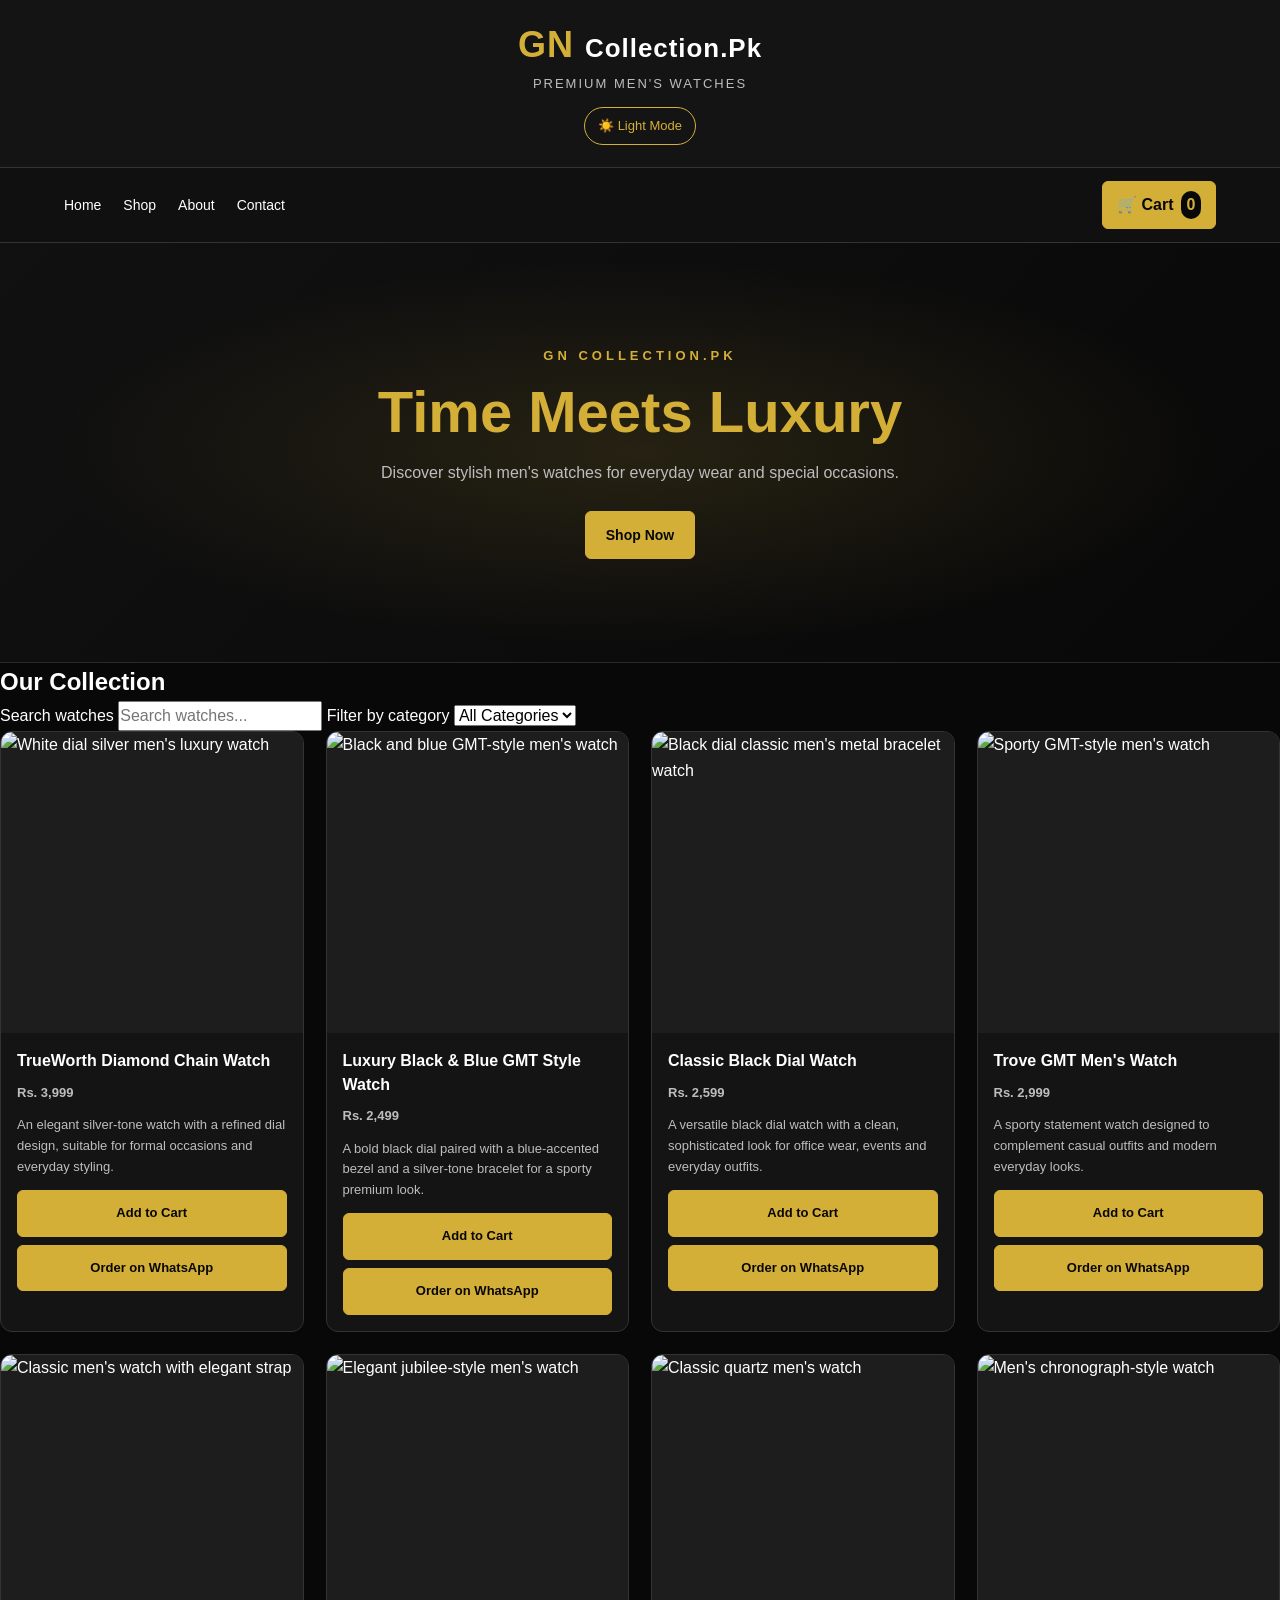
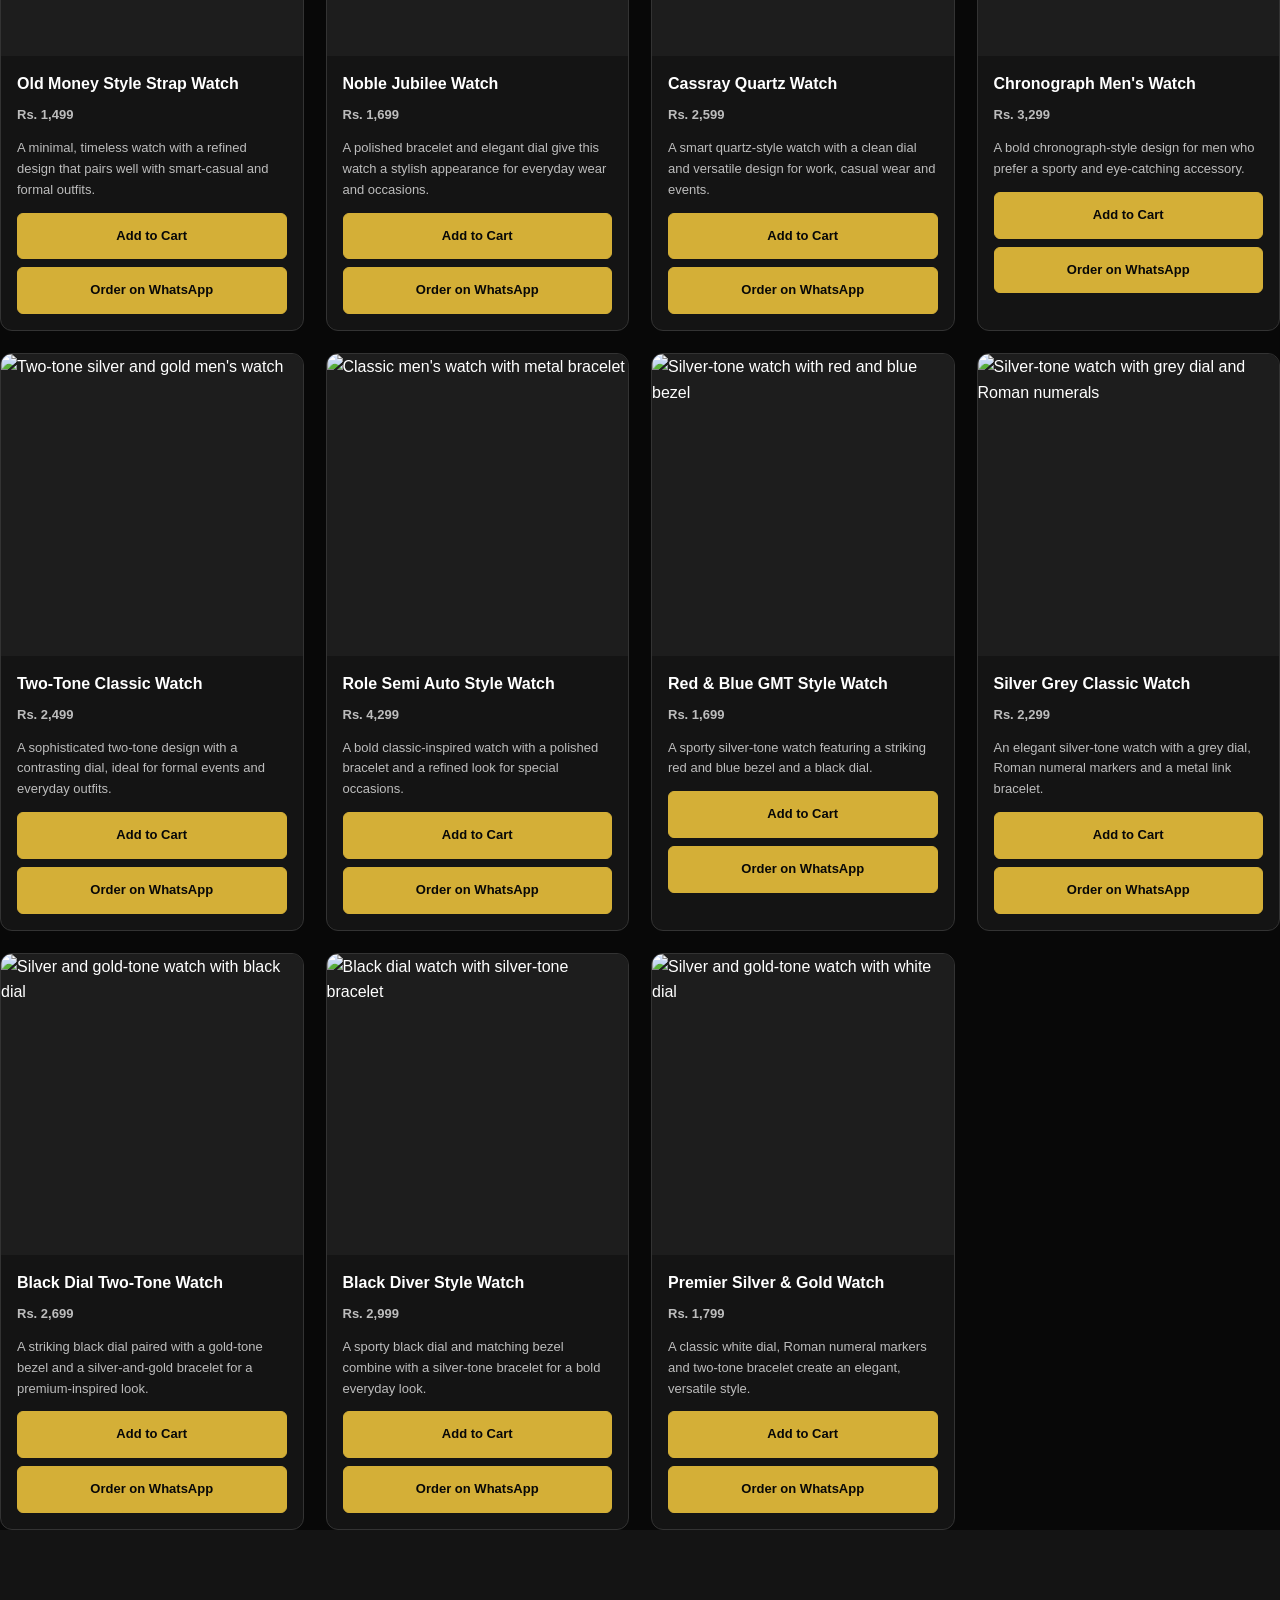
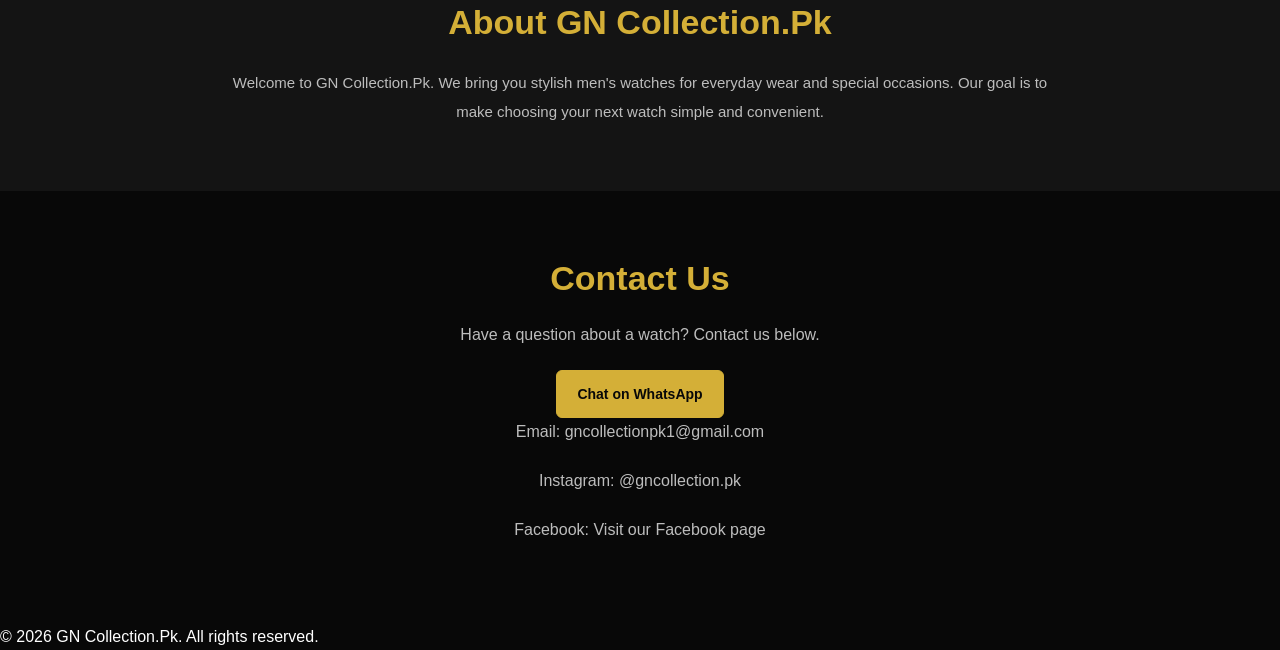
==== commit 03fc3535: "Add files via upload" ====
--- a/index.html
+++ b/index.html
@@ -88,7 +88,7 @@
 
                 <!-- PRODUCT 1 -->
 <article class="product-card" data-category="luxury">
-    <img src="content://com.android.externalstorage.documents/tree/primary%3AGN%20collection%20website%2FMy%20website%20/document/primary%3AGN%20collection%20website%2FMy%20website%20%2Fimage.html%2Fwatch%201.jpg"
+    <img src="https://ahmedwatchs.com/wp-content/uploads/2026/09/IMG_1104-2-430x573.webp"
          alt="White dial silver men's luxury watch"
          loading="lazy">
 
@@ -109,7 +109,7 @@
 
 <!-- PRODUCT 2 -->
 <article class="product-card" data-category="luxury">
-    <img src="content://com.android.externalstorage.documents/tree/primary%3AGN%20collection%20website%2FMy%20website%20/document/primary%3AGN%20collection%20website%2FMy%20website%20%2Fimage.html%2FWatch%202.jpeg"
+    <img src="https://genevawatchco.com/cdn/shop/files/download-image_bb73eab0-f4df-4041-abdc-1fd76113c1f5_1512x.jpg?v=1742393951"
          alt="Black and blue GMT-style men's watch"
          loading="lazy">
 
@@ -130,13 +130,13 @@
 
 <!-- PRODUCT 3 -->
 <article class="product-card" data-category="classic">
-    <img src="content://com.android.externalstorage.documents/tree/primary%3AGN%20collection%20website%2FMy%20website%20/document/primary%3AGN%20collection%20website%2FMy%20website%20%2Fimage.html%2Fwatch%203.jpg"
+    <img src="https://farray.pk/cdn/shop/files/rn-image_picker_lib_temp_2bd48890-66ef-4538-8c15-4a8fa258e309.png?v=1784266484"
          alt="Black dial classic men's metal bracelet watch"
          loading="lazy">
 
     <div class="product-info">
         <h3>Classic Black Dial Watch</h3>
-        <p class="product-price">Rs. 3,499</p>
+        <p class="product-price">Rs. 2,599</p>
         <p class="product-description">
             A versatile black dial watch with a clean, sophisticated
             look for office wear, events and everyday outfits.
@@ -151,7 +151,7 @@
 
 <!-- PRODUCT 4 -->
 <article class="product-card" data-category="sports">
-    <img src="content://com.android.externalstorage.documents/tree/primary%3AGN%20collection%20website%2FMy%20website%20/document/primary%3AGN%20collection%20website%2FMy%20website%20%2Fimage.html%2Fwatch4.png"
+    <img src="https://encrypted-tbn0.gstatic.com/images?q=tbn:ANd9GcRxh2_MU1EU8o15HlJ78DCn6wW3fdjo3JxZ7YpCNqLcc97-LjXrNrze76g&s=10"
          alt="Sporty GMT-style men's watch"
          loading="lazy">
 
@@ -172,7 +172,7 @@
 
 <!-- PRODUCT 5 -->
 <article class="product-card" data-category="classic">
-    <img src="content://com.android.externalstorage.documents/tree/primary%3AGN%20collection%20website%2FMy%20website%20/document/primary%3AGN%20collection%20website%2FMy%20website%20%2Fimage.html%2Fwatch%205.jpg"
+    <img src="https://hashmaniwatches.pk/wp-content/uploads/2026/03/Cartier-Tank-Mens-Luxury-Watch-Sleek-Black-Dial-with-Premium-Black-Leather-Strap-Stainless-Steel-Case1.png"
          alt="Classic men's watch with elegant strap"
          loading="lazy">
 
@@ -193,7 +193,7 @@
 
 <!-- PRODUCT 6 -->
 <article class="product-card" data-category="luxury">
-    <img src="content://com.android.externalstorage.documents/tree/primary%3AGN%20collection%20website%2FMy%20website%20/document/primary%3AGN%20collection%20website%2FMy%20website%20%2Fimage.html%2Fwatch%206.jpg"
+    <img src="https://ae-pic-a1.aliexpress-media.com/kf/S5870a44eab164871aebc6b6c9e63c13a3.jpg"
          alt="Elegant jubilee-style men's watch"
          loading="lazy">
 
@@ -214,7 +214,7 @@
 
 <!-- PRODUCT 7 -->
 <article class="product-card" data-category="classic">
-    <img src="content://com.android.externalstorage.documents/tree/primary%3AGN%20collection%20website%2FMy%20website%20/document/primary%3AGN%20collection%20website%2FMy%20website%20%2Fimage.html%2Fwatch%207.jpg"
+    <img src="https://encrypted-tbn0.gstatic.com/images?q=tbn:ANd9GcSCnSIW6XZF3vqjVwJVSGPvkb5dMbKQYFm9Rg&s"
          alt="Classic quartz men's watch"
          loading="lazy">
 
@@ -235,7 +235,7 @@
 
 <!-- PRODUCT 8 -->
 <article class="product-card" data-category="sports">
-    <img src="content://com.android.externalstorage.documents/tree/primary%3AGN%20collection%20website%2FMy%20website%20/document/primary%3AGN%20collection%20website%2FMy%20website%20%2Fimage.html%2Fwatch%208.jpg"
+    <img src="https://ahmedwatchs.com/wp-content/uploads/2026/08/IMG_1247-2-430x573.webp"
          alt="Men's chronograph-style watch"
          loading="lazy">
 
@@ -255,7 +255,7 @@
 </article>
 <!-- PRODUCT 9 -->
 <article class="product-card" data-category="luxury">
-    <img src="content://com.android.externalstorage.documents/tree/primary%3AGN%20collection%20website%2FMy%20website%20/document/primary%3AGN%20collection%20website%2FMy%20website%20%2Fimage.html%2Fwatch%209.jpg"
+    <img src="https://igwatches.com/cdn/shop/files/regular-stone-two-tone-white-6601058.jpg?v=1776341788"
          alt="Two-tone silver and gold men's watch"
          loading="lazy">
 
@@ -276,7 +276,7 @@
 
 <!-- PRODUCT 10 -->
 <article class="product-card" data-category="classic">
-    <img src="content://com.android.externalstorage.documents/tree/primary%3AGN%20collection%20website%2FMy%20website%20/document/primary%3AGN%20collection%20website%2FMy%20website%20%2Fimage.html%2Fwatch%2010.jpg"
+    <img src="https://encrypted-tbn0.gstatic.com/images?q=tbn:ANd9GcTKQUbDHfl3r3MDUY3WgAkceh-i_5_9EV9eJ0r6bRONTGkSHWIiD0lxbXn_&s=10"
          alt="Classic men's watch with metal bracelet"
          loading="lazy">
 
@@ -297,7 +297,7 @@
 
 <!-- PRODUCT 11 -->
 <article class="product-card" data-category="luxury">
-    <img src="content://com.android.externalstorage.documents/tree/primary%3AGN%20collection%20website%2FMy%20website%20/document/primary%3AGN%20collection%20website%2FMy%20website%20%2Fimage.html%2Fwatch%2011.jpg"
+    <img src="https://encrypted-tbn3.gstatic.com/images?q=tbn:ANd9GcSb3XMo7Xc1tkIMaAq0q9TPBoIMTeLi_Ww5FfOT_sACRGlA4twJ"
          alt="Silver-tone watch with red and blue bezel"
          loading="lazy">
 
@@ -318,7 +318,7 @@
 
 <!-- PRODUCT 12 -->
 <article class="product-card" data-category="classic">
-    <img src="content://com.android.externalstorage.documents/tree/primary%3AGN%20collection%20website%2FMy%20website%20/document/primary%3AGN%20collection%20website%2FMy%20website%20%2Fimage.html%2Fwatch%2012.jpg"
+    <img src="https://franklord.in/cdn/shop/files/Gemini_Generated_Image_jq6jnpjq6jnpjq6j.jpg?v=1785394349"
          alt="Silver-tone watch with grey dial and Roman numerals"
          loading="lazy">
 
@@ -339,7 +339,7 @@
 
 <!-- PRODUCT 13 -->
 <article class="product-card" data-category="luxury">
-    <img src="content://com.android.externalstorage.documents/tree/primary%3AGN%20collection%20website%2FMy%20website%20/document/primary%3AGN%20collection%20website%2FMy%20website%20%2Fimage.html%2Fwatch%2013.jpg"
+    <img src="https://encrypted-tbn2.gstatic.com/images?q=tbn:ANd9GcS8cpL1niMb_tBTZkQZ1twMVeqoX4VbQg48xVn0sNgSv-mpziEd"
          alt="Silver and gold-tone watch with black dial"
          loading="lazy">
 
@@ -360,7 +360,7 @@
 
 <!-- PRODUCT 14 -->
 <article class="product-card" data-category="sports">
-    <img src="content://com.android.externalstorage.documents/tree/primary%3AGN%20collection%20website%2FMy%20website%20/document/primary%3AGN%20collection%20website%2FMy%20website%20%2Fimage.html%2Fwatch%2014.jpg"
+    <img src="https://encrypted-tbn0.gstatic.com/images?q=tbn:ANd9GcQGKhivD4WwcjVu0Omp0R6Y9OWvVGue8yIde4ieE9Zk45l9Edkn"
          alt="Black dial watch with silver-tone bracelet"
          loading="lazy">
 
@@ -381,7 +381,7 @@
 
 <!-- PRODUCT 15 -->
 <article class="product-card" data-category="classic">
-    <img src="content://com.android.externalstorage.documents/tree/primary%3AGN%20collection%20website%2FMy%20website%20/document/primary%3AGN%20collection%20website%2FMy%20website%20%2Fimage.html%2Fwatch%2015.jpg"
+    <img src="https://encrypted-tbn3.gstatic.com/images?q=tbn:ANd9GcRhYnBHB4pH7PRNWtHmeaDaUCXv2T3WlAV6PKIKjVYozPgghkNK"
          alt="Silver and gold-tone watch with white dial"
          loading="lazy">
 
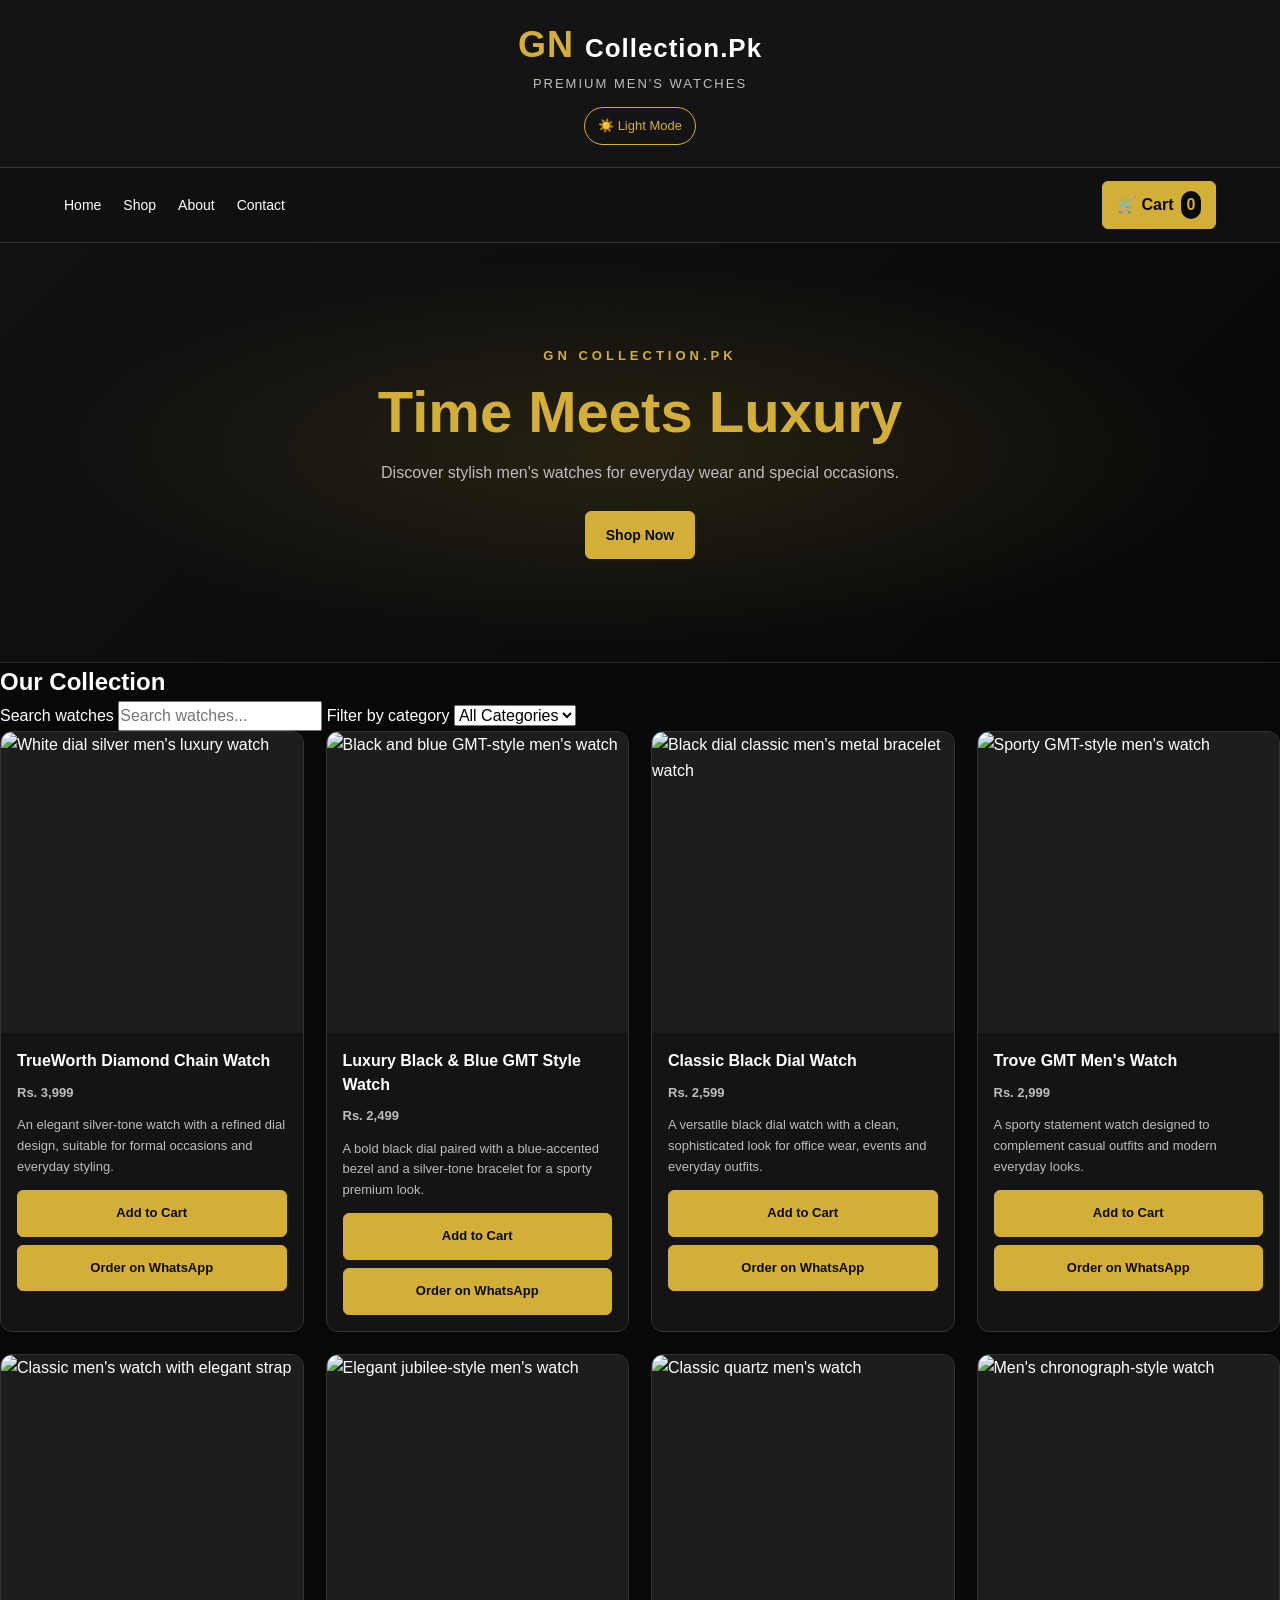
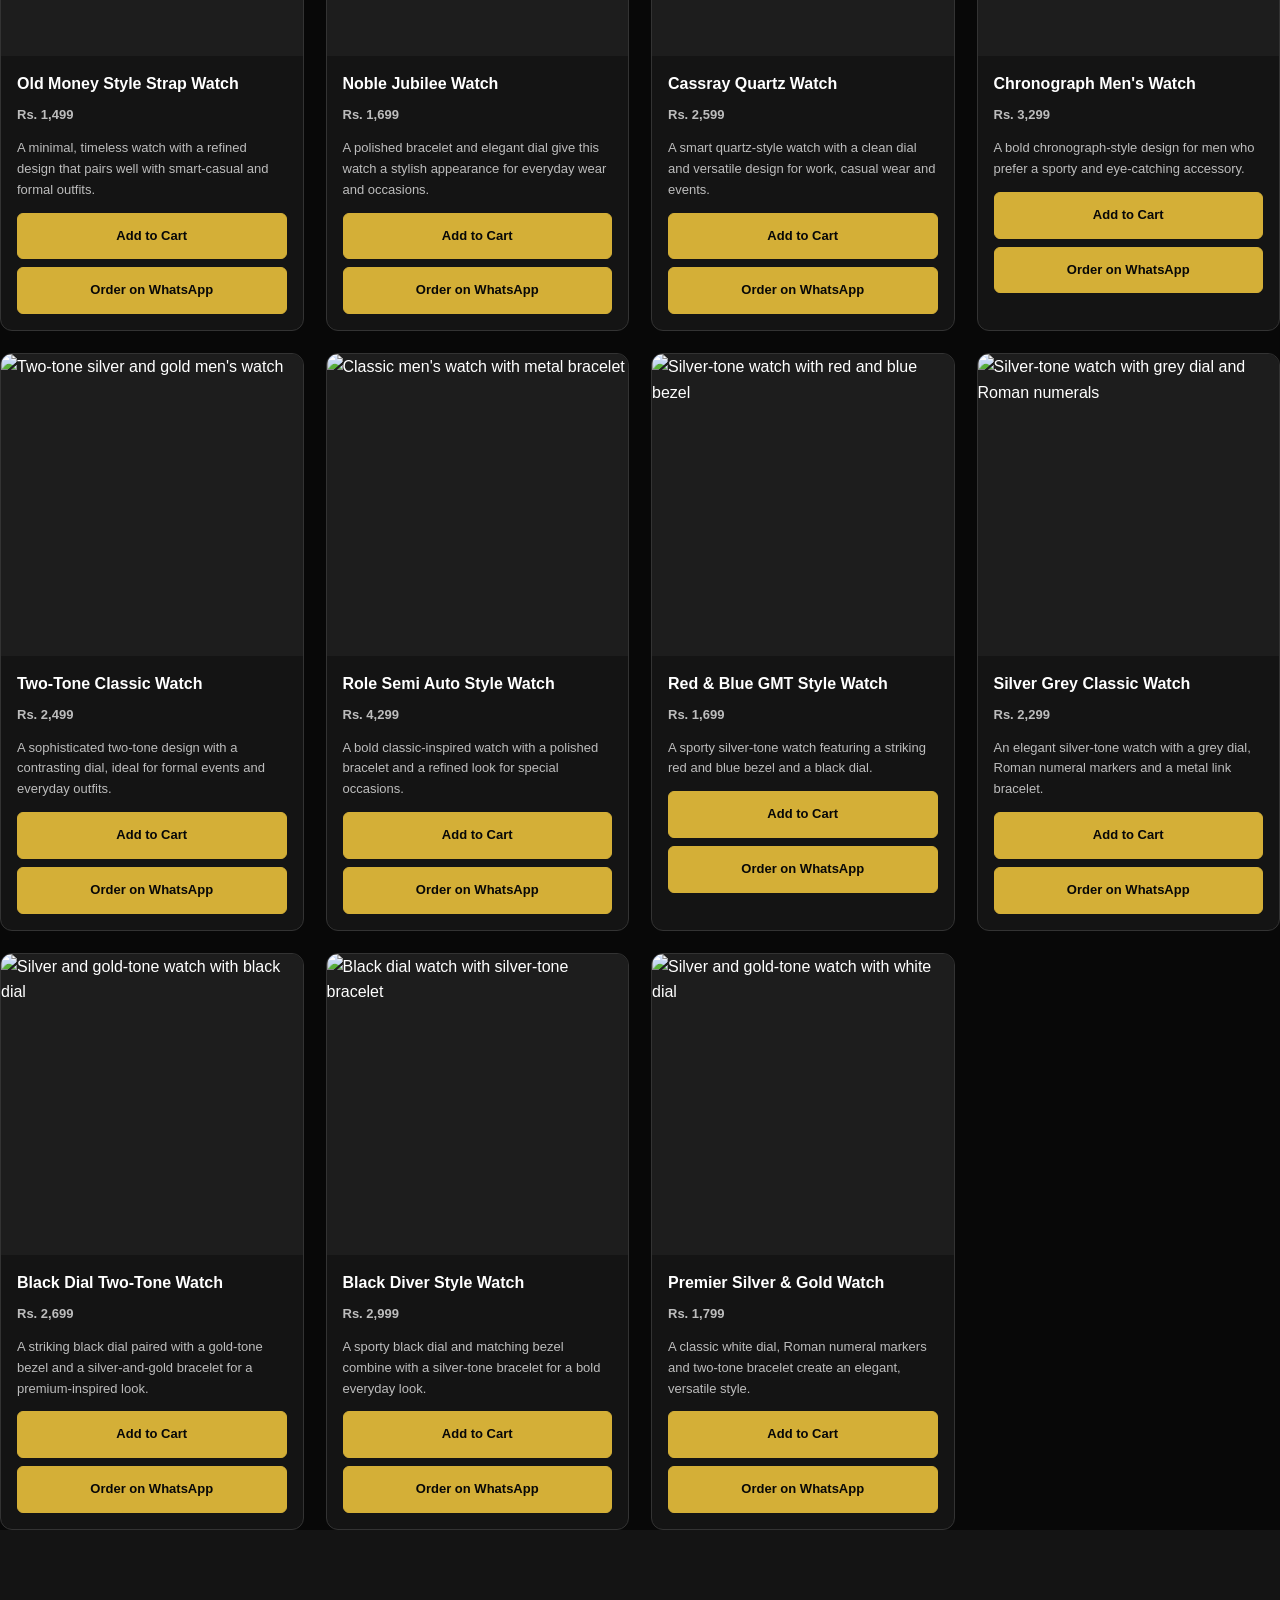
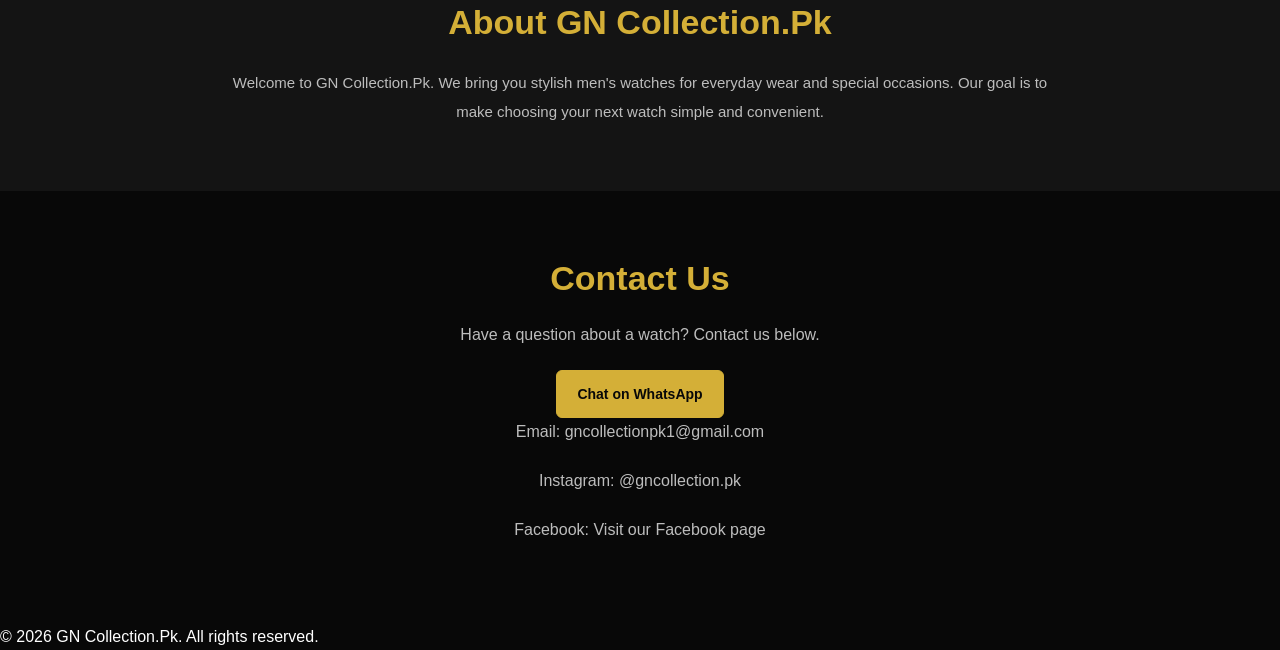
==== commit f36db5fb: "Add files via upload" ====
(no text change in the page or its own stylesheets)
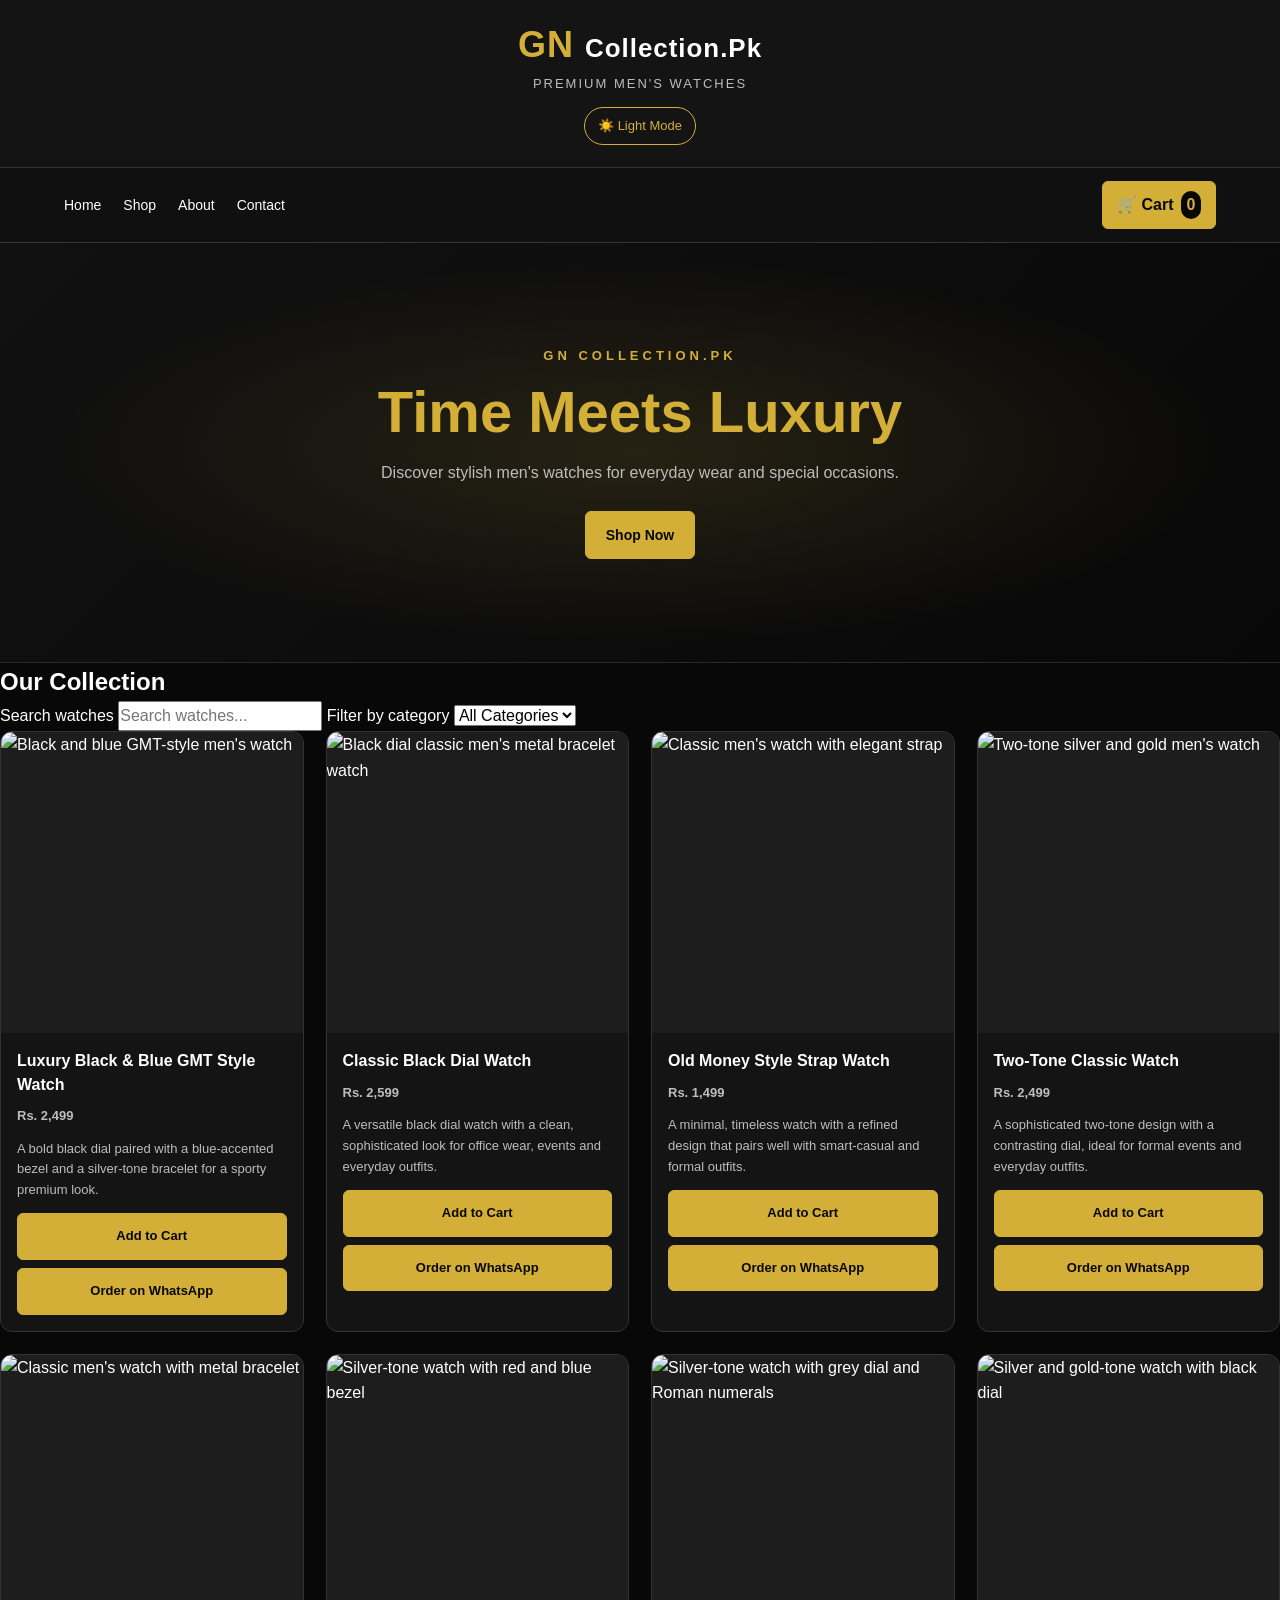
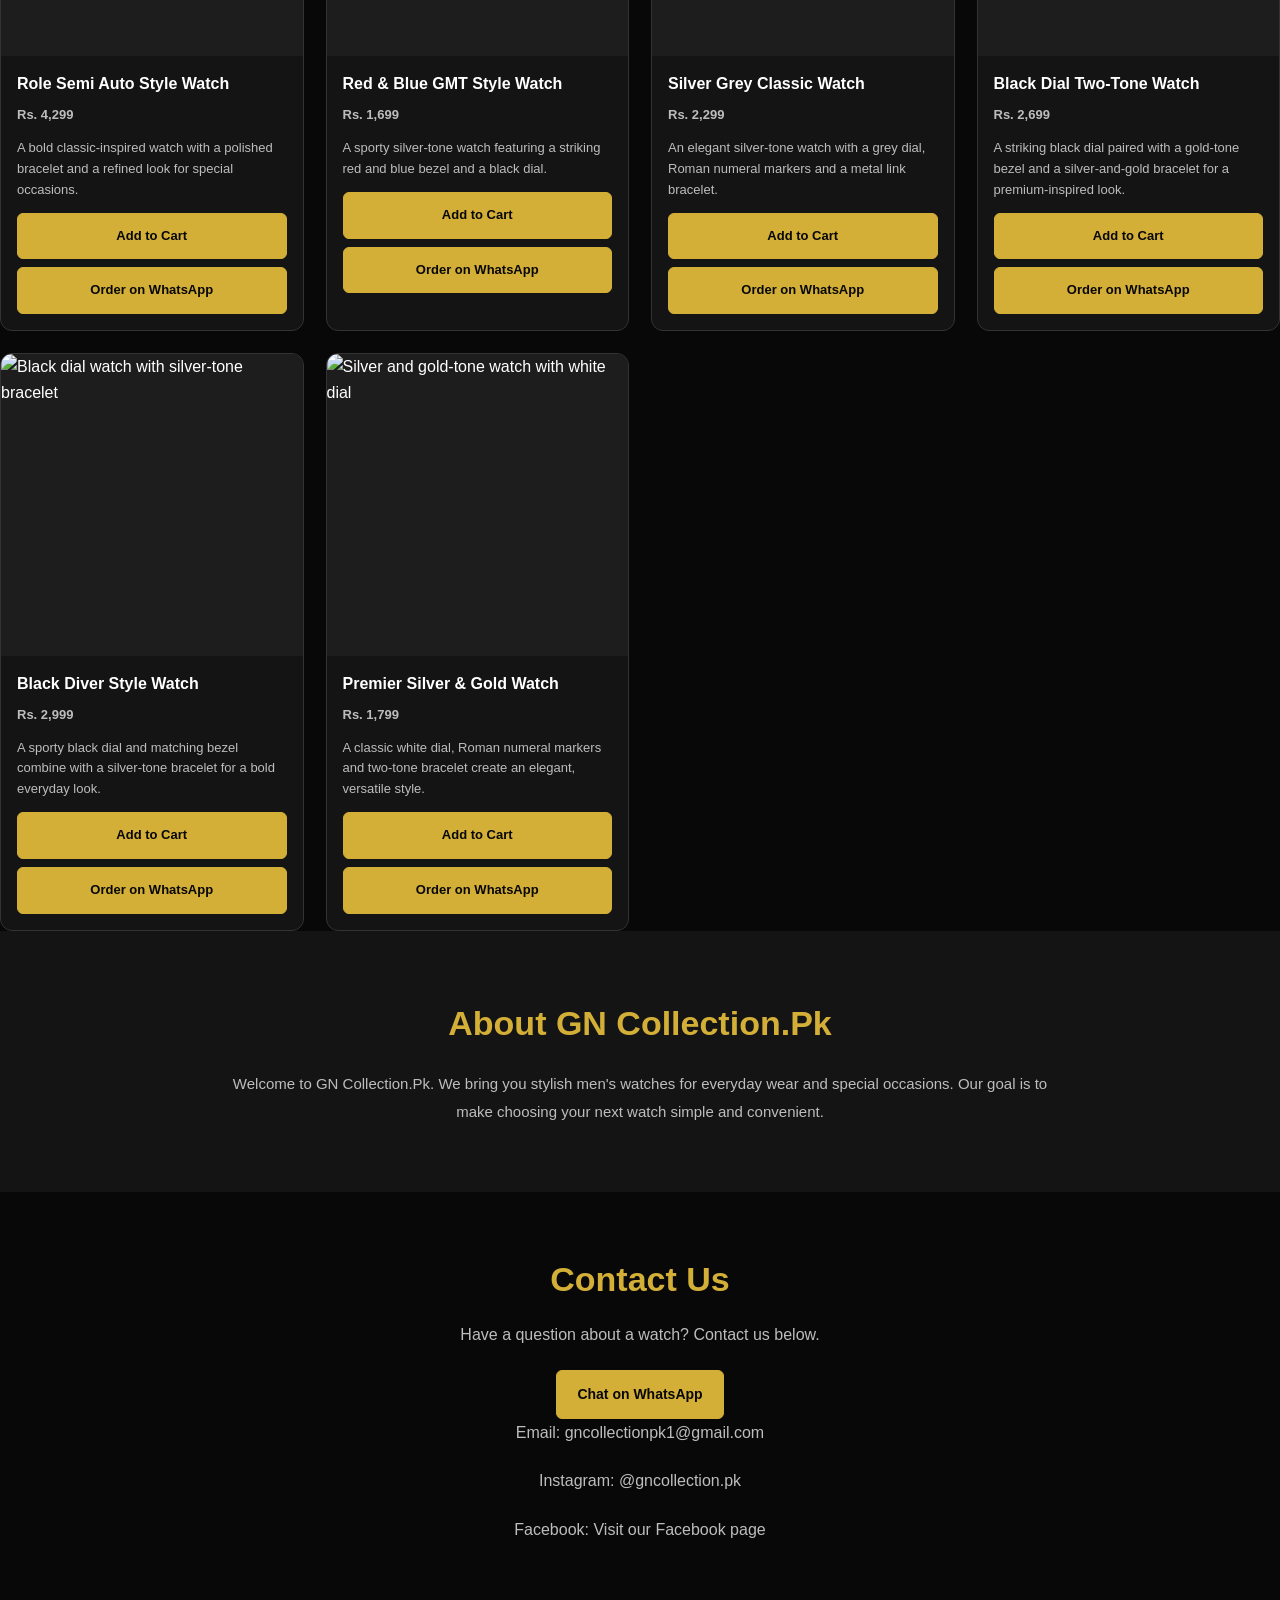
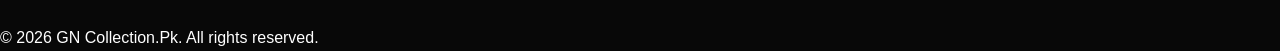
==== commit fbe58ec3: "Rename index.html2 to index.html" ====
--- a/index.html
+++ b/index.html
@@ -88,27 +88,6 @@
 
                 <!-- PRODUCT 1 -->
 <article class="product-card" data-category="luxury">
-    <img src="https://ahmedwatchs.com/wp-content/uploads/2026/09/IMG_1104-2-430x573.webp"
-         alt="White dial silver men's luxury watch"
-         loading="lazy">
-
-    <div class="product-info">
-        <h3>TrueWorth Diamond Chain Watch</h3>
-        <p class="product-price">Rs. 3,999</p>
-        <p class="product-description">
-            An elegant silver-tone watch with a refined dial design,
-            suitable for formal occasions and everyday styling.
-        </p>
-        <button class="gold-btn order-btn"
-                data-name="TrueWorth Diamond Chain Watch"
-                data-price="3999" type="button">
-            Order on WhatsApp
-        </button>
-    </div>
-</article>
-
-<!-- PRODUCT 2 -->
-<article class="product-card" data-category="luxury">
     <img src="https://genevawatchco.com/cdn/shop/files/download-image_bb73eab0-f4df-4041-abdc-1fd76113c1f5_1512x.jpg?v=1742393951"
          alt="Black and blue GMT-style men's watch"
          loading="lazy">
@@ -128,7 +107,7 @@
     </div>
 </article>
 
-<!-- PRODUCT 3 -->
+<!-- PRODUCT 2 -->
 <article class="product-card" data-category="classic">
     <img src="https://farray.pk/cdn/shop/files/rn-image_picker_lib_temp_2bd48890-66ef-4538-8c15-4a8fa258e309.png?v=1784266484"
          alt="Black dial classic men's metal bracelet watch"
@@ -149,28 +128,7 @@
     </div>
 </article>
 
-<!-- PRODUCT 4 -->
-<article class="product-card" data-category="sports">
-    <img src="https://encrypted-tbn0.gstatic.com/images?q=tbn:ANd9GcRxh2_MU1EU8o15HlJ78DCn6wW3fdjo3JxZ7YpCNqLcc97-LjXrNrze76g&s=10"
-         alt="Sporty GMT-style men's watch"
-         loading="lazy">
-
-    <div class="product-info">
-        <h3>Trove GMT Men's Watch</h3>
-        <p class="product-price">Rs. 2,999</p>
-        <p class="product-description">
-            A sporty statement watch designed to complement casual
-            outfits and modern everyday looks.
-        </p>
-        <button class="gold-btn order-btn"
-                data-name="Trove GMT Men's Watch"
-                data-price="2999" type="button">
-            Order on WhatsApp
-        </button>
-    </div>
-</article>
-
-<!-- PRODUCT 5 -->
+<!-- PRODUCT 3 -->
 <article class="product-card" data-category="classic">
     <img src="https://hashmaniwatches.pk/wp-content/uploads/2026/03/Cartier-Tank-Mens-Luxury-Watch-Sleek-Black-Dial-with-Premium-Black-Leather-Strap-Stainless-Steel-Case1.png"
          alt="Classic men's watch with elegant strap"
@@ -191,69 +149,8 @@
     </div>
 </article>
 
-<!-- PRODUCT 6 -->
-<article class="product-card" data-category="luxury">
-    <img src="https://ae-pic-a1.aliexpress-media.com/kf/S5870a44eab164871aebc6b6c9e63c13a3.jpg"
-         alt="Elegant jubilee-style men's watch"
-         loading="lazy">
-
-    <div class="product-info">
-        <h3>Noble Jubilee Watch</h3>
-        <p class="product-price">Rs. 1,699</p>
-        <p class="product-description">
-            A polished bracelet and elegant dial give this watch
-            a stylish appearance for everyday wear and occasions.
-        </p>
-        <button class="gold-btn order-btn"
-                data-name="Noble Jubilee Watch"
-                data-price="1699" type="button">
-            Order on WhatsApp
-        </button>
-    </div>
-</article>
-
-<!-- PRODUCT 7 -->
-<article class="product-card" data-category="classic">
-    <img src="https://encrypted-tbn0.gstatic.com/images?q=tbn:ANd9GcSCnSIW6XZF3vqjVwJVSGPvkb5dMbKQYFm9Rg&s"
-         alt="Classic quartz men's watch"
-         loading="lazy">
-
-    <div class="product-info">
-        <h3>Cassray Quartz Watch</h3>
-        <p class="product-price">Rs. 2,599</p>
-        <p class="product-description">
-            A smart quartz-style watch with a clean dial and
-            versatile design for work, casual wear and events.
-        </p>
-        <button class="gold-btn order-btn"
-                data-name="Cassray Quartz Watch"
-                data-price="2599" type="button">
-            Order on WhatsApp
-        </button>
-    </div>
-</article>
-
-<!-- PRODUCT 8 -->
-<article class="product-card" data-category="sports">
-    <img src="https://ahmedwatchs.com/wp-content/uploads/2026/08/IMG_1247-2-430x573.webp"
-         alt="Men's chronograph-style watch"
-         loading="lazy">
-
-    <div class="product-info">
-        <h3>Chronograph Men's Watch</h3>
-        <p class="product-price">Rs. 3,299</p>
-        <p class="product-description">
-            A bold chronograph-style design for men who prefer
-            a sporty and eye-catching accessory.
-        </p>
-        <button class="gold-btn order-btn"
-                data-name="Chronograph Men's Watch"
-                data-price="3299" type="button">
-            Order on WhatsApp
-        </button>
-    </div>
-</article>
-<!-- PRODUCT 9 -->
+
+<!-- PRODUCT 4 -->
 <article class="product-card" data-category="luxury">
     <img src="https://igwatches.com/cdn/shop/files/regular-stone-two-tone-white-6601058.jpg?v=1776341788"
          alt="Two-tone silver and gold men's watch"
@@ -274,7 +171,7 @@
     </div>
 </article>
 
-<!-- PRODUCT 10 -->
+<!-- PRODUCT 5 -->
 <article class="product-card" data-category="classic">
     <img src="https://encrypted-tbn0.gstatic.com/images?q=tbn:ANd9GcTKQUbDHfl3r3MDUY3WgAkceh-i_5_9EV9eJ0r6bRONTGkSHWIiD0lxbXn_&s=10"
          alt="Classic men's watch with metal bracelet"
@@ -295,7 +192,7 @@
     </div>
 </article>
 
-<!-- PRODUCT 11 -->
+<!-- PRODUCT 6 -->
 <article class="product-card" data-category="luxury">
     <img src="https://encrypted-tbn3.gstatic.com/images?q=tbn:ANd9GcSb3XMo7Xc1tkIMaAq0q9TPBoIMTeLi_Ww5FfOT_sACRGlA4twJ"
          alt="Silver-tone watch with red and blue bezel"
@@ -316,7 +213,7 @@
     </div>
 </article>
 
-<!-- PRODUCT 12 -->
+<!-- PRODUCT 7 -->
 <article class="product-card" data-category="classic">
     <img src="https://franklord.in/cdn/shop/files/Gemini_Generated_Image_jq6jnpjq6jnpjq6j.jpg?v=1785394349"
          alt="Silver-tone watch with grey dial and Roman numerals"
@@ -337,7 +234,7 @@
     </div>
 </article>
 
-<!-- PRODUCT 13 -->
+<!-- PRODUCT 8 -->
 <article class="product-card" data-category="luxury">
     <img src="https://encrypted-tbn2.gstatic.com/images?q=tbn:ANd9GcS8cpL1niMb_tBTZkQZ1twMVeqoX4VbQg48xVn0sNgSv-mpziEd"
          alt="Silver and gold-tone watch with black dial"
@@ -358,7 +255,7 @@
     </div>
 </article>
 
-<!-- PRODUCT 14 -->
+<!-- PRODUCT 9 -->
 <article class="product-card" data-category="sports">
     <img src="https://encrypted-tbn0.gstatic.com/images?q=tbn:ANd9GcQGKhivD4WwcjVu0Omp0R6Y9OWvVGue8yIde4ieE9Zk45l9Edkn"
          alt="Black dial watch with silver-tone bracelet"
@@ -379,7 +276,7 @@
     </div>
 </article>
 
-<!-- PRODUCT 15 -->
+<!-- PRODUCT 10 -->
 <article class="product-card" data-category="classic">
     <img src="https://encrypted-tbn3.gstatic.com/images?q=tbn:ANd9GcRhYnBHB4pH7PRNWtHmeaDaUCXv2T3WlAV6PKIKjVYozPgghkNK"
          alt="Silver and gold-tone watch with white dial"
